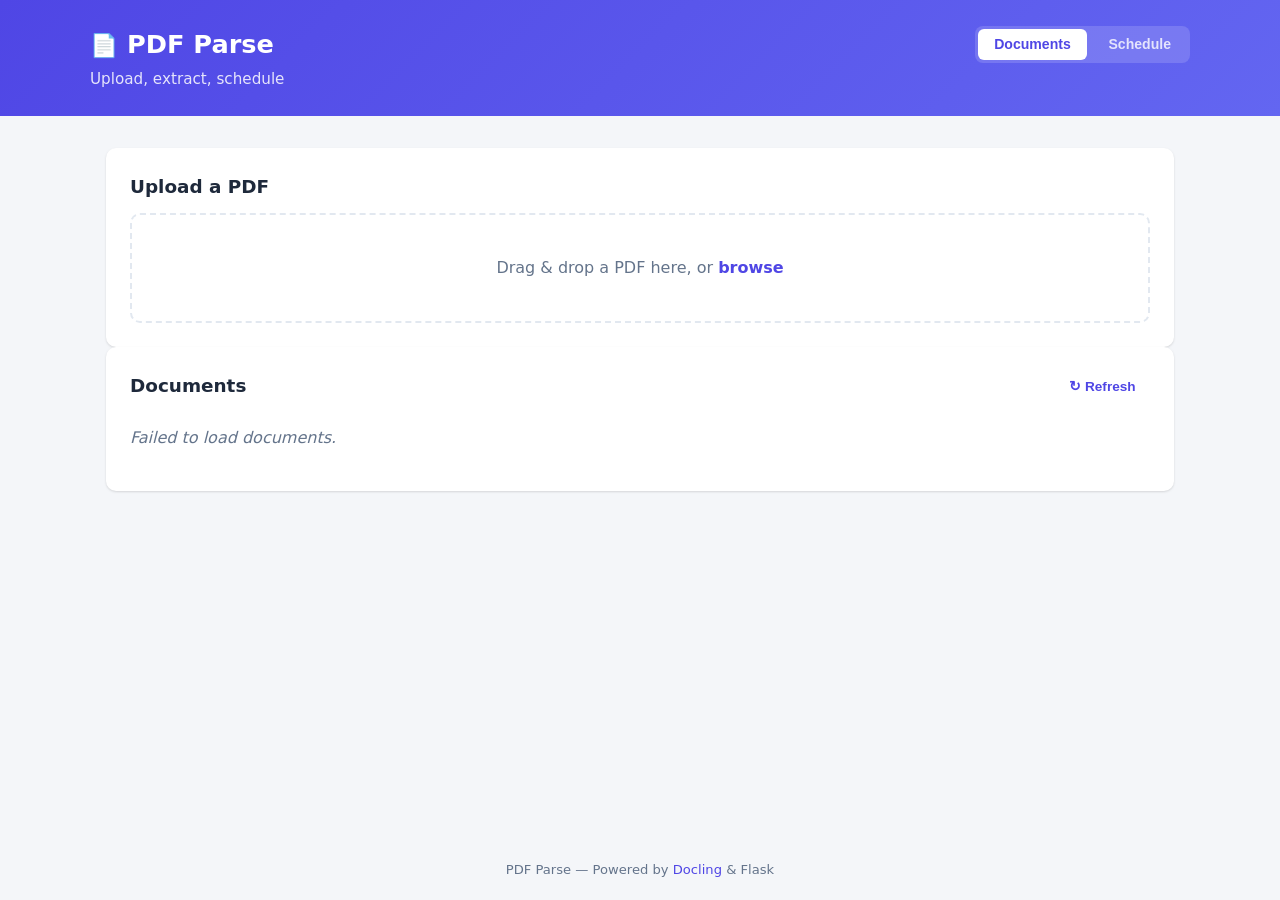
==== templates/index.html @ 8e267824 "init" ====
<!DOCTYPE html>
<html lang="en">
<head>
  <meta charset="UTF-8" />
  <meta name="viewport" content="width=device-width, initial-scale=1.0" />
  <title>PDF Parse — Dashboard</title>
  <link rel="stylesheet" href="/static/css/style.css" />
</head>
<body>
  <header>
    <div class="header-inner">
      <div class="header-top">
        <h1><span class="logo-icon">&#128196;</span> PDF Parse</h1>
        <nav class="main-nav">
          <button class="nav-btn active" data-view="documents">Documents</button>
          <button class="nav-btn" data-view="schedule">Schedule</button>
        </nav>
      </div>
      <p class="tagline">Upload, extract, schedule</p>
    </div>
  </header>

  <main>
    <!-- ============================================================ -->
    <!--  DOCUMENTS VIEW                                              -->
    <!-- ============================================================ -->
    <div id="documents-view">
      <!-- Upload Section -->
      <section id="upload-section" class="card">
        <h2>Upload a PDF</h2>
        <div id="drop-zone" class="drop-zone">
          <p class="drop-text">Drag &amp; drop a PDF here, or <label for="file-input" class="file-label">browse</label></p>
          <input type="file" id="file-input" accept=".pdf" hidden />
        </div>
        <div id="upload-status" class="upload-status" hidden></div>
      </section>

      <!-- Documents List -->
      <section id="documents-section" class="card">
        <div class="section-header">
          <h2>Documents</h2>
          <button id="refresh-btn" class="btn btn-ghost" title="Refresh">&#8635; Refresh</button>
        </div>
        <div id="documents-list" class="documents-list">
          <p class="empty-state">No documents yet. Upload a PDF to get started.</p>
        </div>
      </section>

      <!-- Document Detail -->
      <section id="detail-section" class="card" hidden>
        <div class="detail-nav">
          <button id="back-btn" class="btn btn-ghost">&larr; Back to list</button>
          <button id="back-schedule-btn" class="btn btn-ghost">&larr; Back to schedule</button>
        </div>
        <div id="detail-header" class="detail-header"></div>
        <div id="detail-tabs" class="tabs">
          <button class="tab active" data-tab="pdf">PDF</button>
          <button class="tab" data-tab="po">PO Data</button>
        </div>
        <div id="detail-content" class="detail-content"></div>
      </section>
    </div>

    <!-- ============================================================ -->
    <!--  SCHEDULE VIEW                                               -->
    <!-- ============================================================ -->
    <div id="schedule-view" hidden>
      <!-- Summary Cards -->
      <div class="summary-grid">
        <div class="summary-card">
          <span class="summary-value" id="stat-total-pos">0</span>
          <span class="summary-label">Purchase Orders</span>
        </div>
        <div class="summary-card">
          <span class="summary-value" id="stat-total-items">0</span>
          <span class="summary-label">Total Items</span>
        </div>
        <div class="summary-card summary-card--warning">
          <span class="summary-value" id="stat-due-soon">0</span>
          <span class="summary-label">Due This Week</span>
        </div>
        <div class="summary-card summary-card--danger">
          <span class="summary-value" id="stat-overdue">0</span>
          <span class="summary-label">Overdue</span>
        </div>
      </div>

      <!-- Filters + View Toggle -->
      <section class="card">
        <div class="filter-bar">
          <div class="filter-group">
            <label class="filter-label" for="urgency-filter">Status</label>
            <select id="urgency-filter" class="select-input">
              <option value="all">All</option>
              <option value="overdue">Overdue</option>
              <option value="due_soon">Due this week</option>
              <option value="upcoming">Upcoming</option>
              <option value="no_date">No date</option>
            </select>
          </div>
          <div class="filter-group">
            <label class="filter-label" for="company-filter">Company</label>
            <select id="company-filter" class="select-input">
              <option value="all">All companies</option>
            </select>
          </div>
          <div class="filter-group">
            <label class="filter-label" for="date-from">From</label>
            <input type="date" id="date-from" class="select-input" />
          </div>
          <div class="filter-group">
            <label class="filter-label" for="date-to">To</label>
            <input type="date" id="date-to" class="select-input" />
          </div>
          <div class="filter-group filter-actions">
            <button id="clear-filters-btn" class="btn btn-ghost">Clear</button>
            <button id="refresh-schedule-btn" class="btn btn-ghost" title="Refresh">&#8635;</button>
          </div>
          <div class="filter-group view-toggle">
            <button class="view-btn active" data-mode="list" title="List view">&#9776;</button>
            <button class="view-btn" data-mode="calendar" title="Calendar view">&#128197;</button>
          </div>
        </div>
      </section>

      <!-- List View -->
      <section id="schedule-list-section" class="card">
        <div class="section-header">
          <h2>Item Schedule</h2>
          <span id="schedule-count" class="filter-count"></span>
        </div>
        <div id="schedule-table-container">
          <p class="empty-state">No purchase orders yet. Upload a PDF to get started.</p>
        </div>
      </section>

      <!-- Calendar View -->
      <section id="schedule-calendar-section" class="card" hidden>
        <div class="cal-header">
          <button id="cal-prev" class="btn btn-ghost" title="Previous month">&#9664;</button>
          <h2 id="cal-title">April 2026</h2>
          <button id="cal-today" class="btn btn-ghost">Today</button>
          <button id="cal-next" class="btn btn-ghost" title="Next month">&#9654;</button>
        </div>
        <div id="cal-grid" class="cal-grid"></div>
      </section>
    </div>
  </main>

  <footer>
    <p>PDF Parse &mdash; Powered by <a href="https://www.docling.ai/" target="_blank" rel="noopener">Docling</a> &amp; Flask</p>
  </footer>

  <script src="/static/js/app.js"></script>
</body>
</html>
---- static/css/style.css ----
/* ------------------------------------------------------------------ */
/*  Design tokens                                                     */
/* ------------------------------------------------------------------ */
:root {
  --clr-bg:        #f4f6f9;
  --clr-surface:   #ffffff;
  --clr-primary:   #4f46e5;
  --clr-primary-l: #6366f1;
  --clr-accent:    #10b981;
  --clr-danger:    #ef4444;
  --clr-warning:   #f59e0b;
  --clr-text:      #1e293b;
  --clr-muted:     #64748b;
  --clr-border:    #e2e8f0;
  --radius:        10px;
  --shadow:        0 1px 3px rgba(0,0,0,.08), 0 1px 2px rgba(0,0,0,.06);
  --shadow-lg:     0 10px 25px rgba(0,0,0,.08);
  --font:          'Segoe UI', system-ui, -apple-system, sans-serif;
}

/* ------------------------------------------------------------------ */
/*  Reset & base                                                      */
/* ------------------------------------------------------------------ */
*, *::before, *::after { box-sizing: border-box; margin: 0; padding: 0; }

body {
  font-family: var(--font);
  background: var(--clr-bg);
  color: var(--clr-text);
  line-height: 1.6;
  min-height: 100vh;
  display: flex;
  flex-direction: column;
}

a { color: var(--clr-primary); text-decoration: none; }
a:hover { text-decoration: underline; }

/* ------------------------------------------------------------------ */
/*  Header                                                            */
/* ------------------------------------------------------------------ */
header {
  background: linear-gradient(135deg, var(--clr-primary), var(--clr-primary-l));
  color: #fff;
  padding: 1.5rem 2rem;
}
.header-inner { max-width: 1100px; margin: 0 auto; }
.header-top {
  display: flex;
  justify-content: space-between;
  align-items: center;
}
header h1 { font-size: 1.6rem; font-weight: 700; }
.logo-icon { font-size: 1.4rem; }
.tagline { opacity: .85; font-size: .95rem; margin-top: .15rem; }

/* ------------------------------------------------------------------ */
/*  Main navigation                                                   */
/* ------------------------------------------------------------------ */
.main-nav {
  display: flex;
  gap: .35rem;
  background: rgba(255,255,255,.15);
  border-radius: 8px;
  padding: 3px;
}
.nav-btn {
  padding: .45rem 1rem;
  border: none;
  border-radius: 6px;
  background: transparent;
  color: rgba(255,255,255,.8);
  font-weight: 600;
  font-size: .88rem;
  cursor: pointer;
  transition: background .15s, color .15s;
}
.nav-btn:hover { background: rgba(255,255,255,.15); color: #fff; }
.nav-btn.active { background: #fff; color: var(--clr-primary); }

/* ------------------------------------------------------------------ */
/*  Main                                                              */
/* ------------------------------------------------------------------ */
main {
  max-width: 1100px;
  width: 100%;
  margin: 2rem auto;
  padding: 0 1rem;
  flex: 1;
  display: flex;
  flex-direction: column;
  gap: 1.5rem;
}

/* ------------------------------------------------------------------ */
/*  Cards                                                             */
/* ------------------------------------------------------------------ */
.card {
  background: var(--clr-surface);
  border-radius: var(--radius);
  box-shadow: var(--shadow);
  padding: 1.5rem;
}
.card h2 { font-size: 1.15rem; margin-bottom: .75rem; }

/* ------------------------------------------------------------------ */
/*  Upload                                                            */
/* ------------------------------------------------------------------ */
.drop-zone {
  border: 2px dashed var(--clr-border);
  border-radius: var(--radius);
  padding: 2.5rem 1rem;
  text-align: center;
  transition: border-color .2s, background .2s;
  cursor: pointer;
}
.drop-zone.dragover {
  border-color: var(--clr-primary);
  background: rgba(79, 70, 229, .05);
}
.drop-text { color: var(--clr-muted); }
.file-label {
  color: var(--clr-primary);
  font-weight: 600;
  cursor: pointer;
}
.file-label:hover { text-decoration: underline; }

.upload-status {
  margin-top: .75rem;
  padding: .6rem 1rem;
  border-radius: var(--radius);
  font-size: .9rem;
}
.upload-status.info    { background: #eff6ff; color: #1d4ed8; }
.upload-status.success { background: #ecfdf5; color: #047857; }
.upload-status.error   { background: #fef2f2; color: #b91c1c; }

/* ------------------------------------------------------------------ */
/*  Buttons & inputs                                                  */
/* ------------------------------------------------------------------ */
.btn {
  display: inline-flex;
  align-items: center;
  gap: .35rem;
  padding: .45rem .9rem;
  border-radius: 6px;
  font-size: .85rem;
  font-weight: 600;
  border: none;
  cursor: pointer;
  transition: background .15s, color .15s;
}
.btn-primary { background: var(--clr-primary); color: #fff; }
.btn-primary:hover { background: var(--clr-primary-l); }
.btn-ghost { background: transparent; color: var(--clr-primary); }
.btn-ghost:hover { background: rgba(79, 70, 229, .08); }
.btn-danger { background: transparent; color: var(--clr-danger); }
.btn-danger:hover { background: rgba(239, 68, 68, .08); }

.select-input {
  padding: .4rem .7rem;
  border: 1px solid var(--clr-border);
  border-radius: 6px;
  font-size: .85rem;
  color: var(--clr-text);
  background: var(--clr-surface);
  cursor: pointer;
}
.select-input:focus { outline: 2px solid var(--clr-primary); outline-offset: -1px; }

/* ------------------------------------------------------------------ */
/*  Section header                                                    */
/* ------------------------------------------------------------------ */
.section-header {
  display: flex;
  justify-content: space-between;
  align-items: center;
  margin-bottom: .5rem;
}
.section-header h2 { margin-bottom: 0; }

/* ------------------------------------------------------------------ */
/*  Filter bar                                                        */
/* ------------------------------------------------------------------ */
.filter-bar {
  display: flex;
  flex-wrap: wrap;
  gap: .75rem 1rem;
  align-items: flex-end;
}
.filter-group {
  display: flex;
  flex-direction: column;
  gap: .2rem;
}
.filter-label {
  font-size: .7rem;
  font-weight: 700;
  text-transform: uppercase;
  letter-spacing: .04em;
  color: var(--clr-muted);
}
.filter-actions {
  flex-direction: row;
  gap: .35rem;
  align-items: center;
  margin-left: auto;
}
.filter-count {
  font-size: .82rem;
  color: var(--clr-muted);
  font-weight: 600;
}

/* View toggle */
.view-toggle {
  flex-direction: row;
  gap: 2px;
  background: var(--clr-bg);
  border-radius: 6px;
  padding: 2px;
  align-self: flex-end;
}
.view-btn {
  padding: .35rem .6rem;
  border: none;
  border-radius: 4px;
  background: transparent;
  font-size: .92rem;
  cursor: pointer;
  color: var(--clr-muted);
  transition: background .15s, color .15s;
  line-height: 1;
}
.view-btn:hover { color: var(--clr-text); }
.view-btn.active { background: var(--clr-surface); color: var(--clr-primary); box-shadow: var(--shadow); }

/* ------------------------------------------------------------------ */
/*  Documents list                                                    */
/* ------------------------------------------------------------------ */
.documents-list { display: flex; flex-direction: column; gap: .5rem; }

.doc-item {
  display: flex;
  align-items: center;
  gap: 1rem;
  padding: .75rem 1rem;
  border: 1px solid var(--clr-border);
  border-radius: 8px;
  transition: box-shadow .15s;
}
.doc-item:hover { box-shadow: var(--shadow); }
.doc-item .doc-name {
  flex: 1;
  font-weight: 600;
  cursor: pointer;
  color: var(--clr-primary);
}
.doc-item .doc-name:hover { text-decoration: underline; }
.doc-item .doc-date { font-size: .8rem; color: var(--clr-muted); min-width: 130px; text-align: right; }

.badge {
  display: inline-block;
  padding: .15rem .55rem;
  border-radius: 999px;
  font-size: .72rem;
  font-weight: 700;
  text-transform: uppercase;
  letter-spacing: .03em;
}
.badge-processing { background: #fef3c7; color: #92400e; }
.badge-completed  { background: #d1fae5; color: #065f46; }
.badge-error      { background: #fee2e2; color: #991b1b; }
.badge-pending    { background: #e0e7ff; color: #3730a3; }

.empty-state { color: var(--clr-muted); font-style: italic; padding: 1rem 0; }

/* ------------------------------------------------------------------ */
/*  Detail view                                                       */
/* ------------------------------------------------------------------ */
.detail-nav {
  display: flex;
  gap: .5rem;
}

.detail-header {
  margin: .75rem 0 1rem;
}
.detail-header h3 { font-size: 1.2rem; }
.detail-meta { font-size: .85rem; color: var(--clr-muted); margin-top: .25rem; }

.tabs {
  display: flex;
  gap: .25rem;
  border-bottom: 2px solid var(--clr-border);
  margin-bottom: 1rem;
}
.tab {
  padding: .5rem 1rem;
  background: transparent;
  border: none;
  font-size: .9rem;
  font-weight: 600;
  color: var(--clr-muted);
  cursor: pointer;
  border-bottom: 2px solid transparent;
  margin-bottom: -2px;
  transition: color .15s, border-color .15s;
}
.tab:hover { color: var(--clr-text); }
.tab.active { color: var(--clr-primary); border-bottom-color: var(--clr-primary); }

.detail-content {
  max-height: 75vh;
  overflow-y: auto;
  padding-right: .5rem;
}

.pdf-viewer {
  width: 100%;
  height: 75vh;
  border: 1px solid var(--clr-border);
  border-radius: var(--radius);
}

.text-block {
  white-space: pre-wrap;
  font-family: 'Cascadia Code', 'Consolas', monospace;
  font-size: .85rem;
  line-height: 1.7;
  background: var(--clr-bg);
  padding: 1rem;
  border-radius: var(--radius);
  border: 1px solid var(--clr-border);
}

/* ------------------------------------------------------------------ */
/*  PO Detail card                                                    */
/* ------------------------------------------------------------------ */
.po-meta-grid {
  display: grid;
  grid-template-columns: repeat(auto-fit, minmax(180px, 1fr));
  gap: 1rem;
  margin-bottom: 1.5rem;
}
.po-meta-item {
  background: var(--clr-bg);
  border-radius: 8px;
  padding: .85rem 1rem;
  border: 1px solid var(--clr-border);
}
.po-meta-item .label {
  display: block;
  font-size: .72rem;
  text-transform: uppercase;
  letter-spacing: .05em;
  color: var(--clr-muted);
  font-weight: 700;
  margin-bottom: .15rem;
}
.po-meta-item .value {
  font-size: 1rem;
  font-weight: 600;
  color: var(--clr-text);
}

/* ------------------------------------------------------------------ */
/*  Tables                                                            */
/* ------------------------------------------------------------------ */
.table-card {
  margin-bottom: 1.25rem;
}
.table-card h4 {
  font-size: .95rem;
  margin-bottom: .5rem;
  color: var(--clr-muted);
}
.table-wrapper {
  overflow-x: auto;
}

.data-table {
  width: 100%;
  border-collapse: collapse;
  font-size: .85rem;
}
.data-table th,
.data-table td {
  padding: .5rem .75rem;
  border: 1px solid var(--clr-border);
  text-align: left;
}
.data-table th {
  background: var(--clr-bg);
  font-weight: 600;
  position: sticky;
  top: 0;
}
.data-table tr:hover td { background: #f8fafc; }

/* ------------------------------------------------------------------ */
/*  Summary cards (schedule view)                                     */
/* ------------------------------------------------------------------ */
.summary-grid {
  display: grid;
  grid-template-columns: repeat(auto-fit, minmax(160px, 1fr));
  gap: 1rem;
}
.summary-card {
  background: var(--clr-surface);
  border-radius: var(--radius);
  box-shadow: var(--shadow);
  padding: 1.25rem 1.25rem 1rem;
  display: flex;
  flex-direction: column;
  gap: .2rem;
  border-left: 4px solid var(--clr-primary);
}
.summary-card--warning { border-left-color: var(--clr-warning); }
.summary-card--danger  { border-left-color: var(--clr-danger); }

.summary-value {
  font-size: 2rem;
  font-weight: 800;
  line-height: 1.1;
  color: var(--clr-text);
}
.summary-label {
  font-size: .8rem;
  color: var(--clr-muted);
  text-transform: uppercase;
  letter-spacing: .04em;
  font-weight: 600;
}

/* ------------------------------------------------------------------ */
/*  Schedule table                                                    */
/* ------------------------------------------------------------------ */
.schedule-table {
  width: 100%;
  border-collapse: collapse;
  font-size: .88rem;
}
.schedule-table th,
.schedule-table td {
  padding: .65rem .85rem;
  text-align: left;
  border-bottom: 1px solid var(--clr-border);
}
.schedule-table th {
  background: var(--clr-bg);
  font-weight: 700;
  font-size: .78rem;
  text-transform: uppercase;
  letter-spacing: .04em;
  color: var(--clr-muted);
  position: sticky;
  top: 0;
}
.schedule-table tbody tr {
  transition: background .1s;
}
.schedule-table tbody tr:hover { background: #f8fafc; }

.schedule-table .company-cell {
  font-weight: 600;
  color: var(--clr-text);
}
.schedule-table .item-cell {
  font-weight: 600;
}
.schedule-table .desc-cell {
  color: var(--clr-muted);
  max-width: 250px;
  overflow: hidden;
  text-overflow: ellipsis;
  white-space: nowrap;
}

.urgency-dot {
  display: inline-block;
  width: 10px;
  height: 10px;
  border-radius: 50%;
  margin-right: .35rem;
  vertical-align: middle;
}
.urgency-dot--overdue  { background: var(--clr-danger); }
.urgency-dot--due_soon { background: var(--clr-warning); }
.urgency-dot--upcoming { background: var(--clr-accent); }
.urgency-dot--no_date  { background: var(--clr-border); }

.urgency-badge {
  display: inline-flex;
  align-items: center;
  gap: .3rem;
  padding: .15rem .55rem;
  border-radius: 999px;
  font-size: .72rem;
  font-weight: 700;
  text-transform: uppercase;
  letter-spacing: .03em;
}
.urgency-badge--overdue  { background: #fee2e2; color: #991b1b; }
.urgency-badge--due_soon { background: #fef3c7; color: #92400e; }
.urgency-badge--upcoming { background: #d1fae5; color: #065f46; }
.urgency-badge--no_date  { background: #f1f5f9; color: #64748b; }

.schedule-table .doc-link {
  font-size: .8rem;
  color: var(--clr-primary);
  cursor: pointer;
}
.schedule-table .doc-link:hover { text-decoration: underline; }

/* ------------------------------------------------------------------ */
/*  Calendar                                                          */
/* ------------------------------------------------------------------ */
.cal-header {
  display: flex;
  align-items: center;
  gap: .5rem;
  margin-bottom: 1rem;
}
.cal-header h2 {
  flex: 1;
  text-align: center;
  font-size: 1.15rem;
  margin: 0;
}

.cal-grid {
  display: grid;
  grid-template-columns: repeat(7, 1fr);
  gap: 1px;
  background: var(--clr-border);
  border: 1px solid var(--clr-border);
  border-radius: var(--radius);
  overflow: hidden;
}
.cal-day-header {
  background: var(--clr-bg);
  text-align: center;
  font-size: .75rem;
  font-weight: 700;
  text-transform: uppercase;
  letter-spacing: .04em;
  color: var(--clr-muted);
  padding: .5rem .25rem;
}
.cal-cell {
  background: var(--clr-surface);
  min-height: 90px;
  padding: .35rem;
  display: flex;
  flex-direction: column;
  gap: .2rem;
  position: relative;
}
.cal-cell--empty {
  background: var(--clr-bg);
  min-height: 90px;
}
.cal-cell--today {
  background: #eef2ff;
}
.cal-cell--today .cal-day-num {
  background: var(--clr-primary);
  color: #fff;
  border-radius: 50%;
  width: 24px;
  height: 24px;
  display: inline-flex;
  align-items: center;
  justify-content: center;
}
.cal-day-num {
  font-size: .8rem;
  font-weight: 600;
  color: var(--clr-muted);
  margin-bottom: .1rem;
}
.cal-chips {
  display: flex;
  flex-direction: column;
  gap: 2px;
  overflow: hidden;
  flex: 1;
}
.cal-chip {
  border-radius: 4px;
  padding: 2px 5px;
  font-size: .68rem;
  line-height: 1.3;
  white-space: nowrap;
  overflow: hidden;
  text-overflow: ellipsis;
  cursor: default;
}
.cal-chip--overdue  { background: #fee2e2; color: #991b1b; }
.cal-chip--due_soon { background: #fef3c7; color: #92400e; }
.cal-chip--upcoming { background: #d1fae5; color: #065f46; }
.cal-chip--no_date  { background: #f1f5f9; color: #64748b; }

.cal-chip-name { font-weight: 700; }
.cal-chip-co {
  margin-left: .25rem;
  opacity: .7;
}
.cal-more {
  font-size: .66rem;
  color: var(--clr-primary);
  font-weight: 700;
  padding-left: 3px;
  cursor: pointer;
}
.cal-cell--has-items {
  cursor: pointer;
  transition: box-shadow .15s;
}
.cal-cell--has-items:hover {
  box-shadow: inset 0 0 0 2px var(--clr-primary-l);
  z-index: 1;
}

/* ------------------------------------------------------------------ */
/*  Calendar popover                                                  */
/* ------------------------------------------------------------------ */
.cal-popover {
  position: absolute;
  top: 0;
  left: 50%;
  transform: translateX(-50%);
  z-index: 100;
  width: 300px;
  max-height: 340px;
  background: var(--clr-surface);
  border-radius: var(--radius);
  box-shadow: 0 12px 32px rgba(0,0,0,.18), 0 2px 6px rgba(0,0,0,.1);
  border: 1px solid var(--clr-border);
  display: flex;
  flex-direction: column;
  overflow: hidden;
}
.cal-pop-header {
  display: flex;
  align-items: center;
  gap: .5rem;
  padding: .6rem .85rem;
  border-bottom: 1px solid var(--clr-border);
  background: var(--clr-bg);
}
.cal-pop-date {
  font-weight: 700;
  font-size: .88rem;
}
.cal-pop-count {
  font-size: .75rem;
  color: var(--clr-muted);
  flex: 1;
}
.cal-pop-close {
  background: none;
  border: none;
  font-size: 1.2rem;
  cursor: pointer;
  color: var(--clr-muted);
  line-height: 1;
  padding: 0 .15rem;
}
.cal-pop-close:hover { color: var(--clr-danger); }

.cal-pop-body {
  overflow-y: auto;
  padding: .5rem;
  display: flex;
  flex-direction: column;
  gap: .4rem;
}

.cal-pop-item {
  padding: .55rem .7rem;
  border-radius: 6px;
  border: 1px solid var(--clr-border);
  cursor: pointer;
  transition: box-shadow .12s, border-color .12s;
}
.cal-pop-item:hover {
  border-color: var(--clr-primary-l);
  box-shadow: 0 2px 8px rgba(79,70,229,.12);
}
.cal-pop-item--overdue  { border-left: 3px solid var(--clr-danger); }
.cal-pop-item--due_soon { border-left: 3px solid var(--clr-warning); }
.cal-pop-item--upcoming { border-left: 3px solid var(--clr-accent); }

.cal-pop-item-top {
  display: flex;
  align-items: center;
  gap: .35rem;
}
.cal-pop-item-name {
  font-weight: 700;
  font-size: .85rem;
  flex: 1;
}
.cal-pop-item-badge {
  font-size: .65rem;
  font-weight: 700;
  text-transform: uppercase;
  color: var(--clr-muted);
}
.cal-pop-item-desc {
  font-size: .78rem;
  color: var(--clr-muted);
  margin-top: .15rem;
  white-space: nowrap;
  overflow: hidden;
  text-overflow: ellipsis;
}
.cal-pop-item-meta {
  display: flex;
  gap: .6rem;
  font-size: .72rem;
  color: var(--clr-muted);
  margin-top: .3rem;
}

/* ------------------------------------------------------------------ */
/*  Loading spinner                                                   */
/* ------------------------------------------------------------------ */
.spinner {
  display: inline-block;
  width: 18px;
  height: 18px;
  border: 2.5px solid var(--clr-border);
  border-top-color: var(--clr-primary);
  border-radius: 50%;
  animation: spin .6s linear infinite;
}
@keyframes spin { to { transform: rotate(360deg); } }

/* ------------------------------------------------------------------ */
/*  Footer                                                            */
/* ------------------------------------------------------------------ */
footer {
  text-align: center;
  padding: 1.25rem;
  font-size: .82rem;
  color: var(--clr-muted);
}

/* ------------------------------------------------------------------ */
/*  Responsive                                                        */
/* ------------------------------------------------------------------ */
@media (max-width: 640px) {
  header { padding: 1rem; }
  .header-top { flex-direction: column; gap: .75rem; align-items: flex-start; }
  main { padding: 0 .5rem; }
  .doc-item { flex-wrap: wrap; gap: .5rem; }
  .doc-item .doc-date { min-width: auto; text-align: left; }
  .summary-grid { grid-template-columns: repeat(2, 1fr); }
  .schedule-table { font-size: .8rem; }
  .schedule-table th, .schedule-table td { padding: .45rem .5rem; }
  .schedule-table .desc-cell { max-width: 120px; }
  .filter-bar { gap: .5rem; }
  .filter-group { min-width: 0; flex: 1 1 120px; }
  .filter-actions { flex: 0 0 auto; margin-left: 0; }
  .cal-cell { min-height: 65px; }
  .cal-chip { font-size: .6rem; }
}
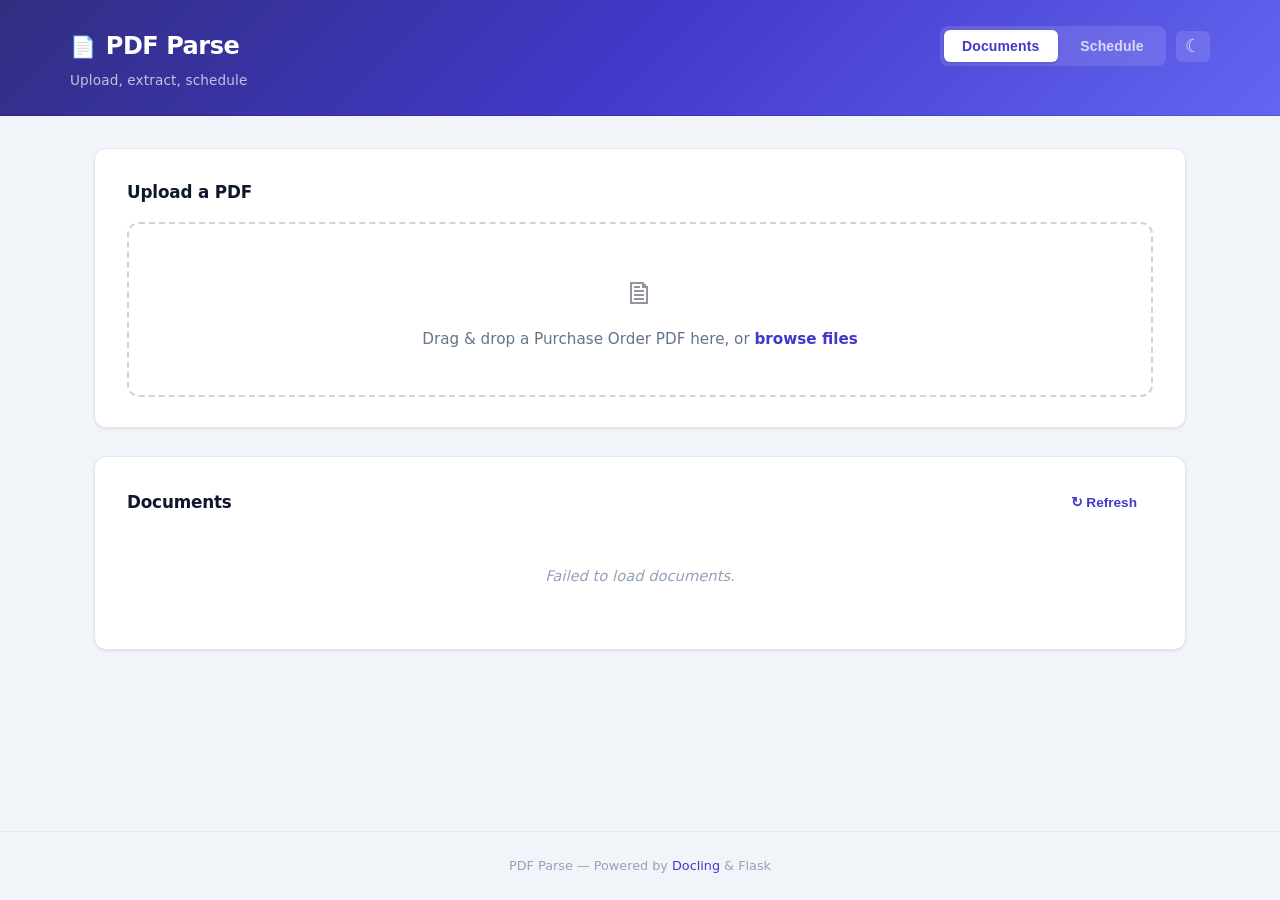
==== commit 1e8fca1e: "styles" ====
--- a/templates/index.html
+++ b/templates/index.html
@@ -5,16 +5,22 @@
   <meta name="viewport" content="width=device-width, initial-scale=1.0" />
   <title>PDF Parse — Dashboard</title>
   <link rel="stylesheet" href="/static/css/style.css" />
+  <script>
+    (function(){var t=localStorage.getItem("theme")||(matchMedia("(prefers-color-scheme:dark)").matches?"dark":"light");document.documentElement.setAttribute("data-theme",t)})();
+  </script>
 </head>
 <body>
   <header>
     <div class="header-inner">
       <div class="header-top">
         <h1><span class="logo-icon">&#128196;</span> PDF Parse</h1>
-        <nav class="main-nav">
-          <button class="nav-btn active" data-view="documents">Documents</button>
-          <button class="nav-btn" data-view="schedule">Schedule</button>
-        </nav>
+        <div class="header-actions">
+          <nav class="main-nav">
+            <button class="nav-btn active" data-view="documents">Documents</button>
+            <button class="nav-btn" data-view="schedule">Schedule</button>
+          </nav>
+          <button id="theme-toggle" class="theme-toggle" title="Toggle dark mode" aria-label="Toggle dark mode">&#9790;</button>
+        </div>
       </div>
       <p class="tagline">Upload, extract, schedule</p>
     </div>
@@ -29,7 +35,8 @@
       <section id="upload-section" class="card">
         <h2>Upload a PDF</h2>
         <div id="drop-zone" class="drop-zone">
-          <p class="drop-text">Drag &amp; drop a PDF here, or <label for="file-input" class="file-label">browse</label></p>
+          <span class="drop-icon">&#128462;</span>
+          <p class="drop-text">Drag &amp; drop a Purchase Order PDF here, or <label for="file-input" class="file-label">browse files</label></p>
           <input type="file" id="file-input" accept=".pdf" hidden />
         </div>
         <div id="upload-status" class="upload-status" hidden></div>
--- a/static/css/style.css
+++ b/static/css/style.css
@@ -2,26 +2,110 @@
 /*  Design tokens                                                     */
 /* ------------------------------------------------------------------ */
 :root {
-  --clr-bg:        #f4f6f9;
+  --clr-bg:        #f1f5f9;
   --clr-surface:   #ffffff;
-  --clr-primary:   #4f46e5;
+  --clr-primary:   #4338ca;
   --clr-primary-l: #6366f1;
-  --clr-accent:    #10b981;
-  --clr-danger:    #ef4444;
-  --clr-warning:   #f59e0b;
-  --clr-text:      #1e293b;
+  --clr-primary-bg:#eef2ff;
+  --clr-accent:    #059669;
+  --clr-accent-bg: #ecfdf5;
+  --clr-danger:    #dc2626;
+  --clr-danger-bg: #fef2f2;
+  --clr-warning:   #d97706;
+  --clr-warning-bg:#fffbeb;
+  --clr-text:      #0f172a;
+  --clr-text-sec:  #334155;
   --clr-muted:     #64748b;
+  --clr-faint:     #94a3b8;
   --clr-border:    #e2e8f0;
-  --radius:        10px;
-  --shadow:        0 1px 3px rgba(0,0,0,.08), 0 1px 2px rgba(0,0,0,.06);
-  --shadow-lg:     0 10px 25px rgba(0,0,0,.08);
+  --clr-border-l:  #cbd5e1;
+  --radius:        12px;
+  --radius-sm:     8px;
+  --shadow:        0 1px 3px rgba(0,0,0,.06), 0 1px 2px rgba(0,0,0,.04);
+  --shadow-md:     0 4px 12px rgba(0,0,0,.07), 0 1px 3px rgba(0,0,0,.05);
+  --shadow-lg:     0 12px 32px rgba(0,0,0,.10), 0 2px 6px rgba(0,0,0,.06);
   --font:          'Segoe UI', system-ui, -apple-system, sans-serif;
+  --font-mono:     'Cascadia Code', 'Fira Code', 'Consolas', monospace;
+}
+
+/* ------------------------------------------------------------------ */
+/*  Dark mode                                                         */
+/* ------------------------------------------------------------------ */
+[data-theme="dark"] {
+  --clr-bg:        #0f172a;
+  --clr-surface:   #1e293b;
+  --clr-primary:   #818cf8;
+  --clr-primary-l: #a5b4fc;
+  --clr-primary-bg:#1e1b4b;
+  --clr-accent:    #34d399;
+  --clr-accent-bg: #064e3b;
+  --clr-danger:    #f87171;
+  --clr-danger-bg: #450a0a;
+  --clr-warning:   #fbbf24;
+  --clr-warning-bg:#451a03;
+  --clr-text:      #f1f5f9;
+  --clr-text-sec:  #cbd5e1;
+  --clr-muted:     #94a3b8;
+  --clr-faint:     #64748b;
+  --clr-border:    #334155;
+  --clr-border-l:  #475569;
+  --shadow:        0 1px 3px rgba(0,0,0,.3), 0 1px 2px rgba(0,0,0,.2);
+  --shadow-md:     0 4px 12px rgba(0,0,0,.35), 0 1px 3px rgba(0,0,0,.25);
+  --shadow-lg:     0 12px 32px rgba(0,0,0,.45), 0 2px 6px rgba(0,0,0,.3);
+  color-scheme: dark;
+}
+[data-theme="dark"] header {
+  background: linear-gradient(135deg, #0f0d2e 0%, #1e1b4b 50%, #312e81 100%);
+}
+[data-theme="dark"] .nav-btn.active { background: var(--clr-surface); color: var(--clr-primary); }
+[data-theme="dark"] .data-table tbody tr:hover td,
+[data-theme="dark"] .schedule-table tbody tr:hover { background: #253048; }
+[data-theme="dark"] .cal-pop-item:hover { background: #253048; }
+[data-theme="dark"] .badge-processing { background: var(--clr-warning-bg); color: #fbbf24; }
+[data-theme="dark"] .badge-completed  { background: var(--clr-accent-bg); color: #34d399; }
+[data-theme="dark"] .badge-error      { background: var(--clr-danger-bg); color: #f87171; }
+[data-theme="dark"] .badge-pending    { background: var(--clr-primary-bg); color: #818cf8; }
+[data-theme="dark"] .urgency-badge--overdue  { background: var(--clr-danger-bg); color: #f87171; }
+[data-theme="dark"] .urgency-badge--due_soon { background: var(--clr-warning-bg); color: #fbbf24; }
+[data-theme="dark"] .urgency-badge--upcoming { background: var(--clr-accent-bg); color: #34d399; }
+[data-theme="dark"] .cal-chip--overdue  { background: var(--clr-danger-bg); color: #f87171; }
+[data-theme="dark"] .cal-chip--due_soon { background: var(--clr-warning-bg); color: #fbbf24; }
+[data-theme="dark"] .cal-chip--upcoming { background: var(--clr-accent-bg); color: #34d399; }
+[data-theme="dark"] .drop-zone:hover { background: rgba(129, 140, 248, .06); }
+[data-theme="dark"] .drop-zone.dragover { background: var(--clr-primary-bg); }
+[data-theme="dark"] .upload-status.info    { background: var(--clr-primary-bg); color: #a5b4fc; }
+[data-theme="dark"] .upload-status.success { background: var(--clr-accent-bg); color: #34d399; }
+[data-theme="dark"] .upload-status.error   { background: var(--clr-danger-bg); color: #f87171; }
+[data-theme="dark"] ::selection { background: #312e81; color: #a5b4fc; }
+
+/* ------------------------------------------------------------------ */
+/*  Theme toggle                                                      */
+/* ------------------------------------------------------------------ */
+.theme-toggle {
+  background: rgba(255,255,255,.12);
+  border: none;
+  border-radius: 6px;
+  padding: .4rem .55rem;
+  cursor: pointer;
+  font-size: 1.1rem;
+  line-height: 1;
+  color: rgba(255,255,255,.8);
+  transition: background .15s, color .15s;
+  display: flex;
+  align-items: center;
+  justify-content: center;
+}
+.theme-toggle:hover {
+  background: rgba(255,255,255,.2);
+  color: #fff;
 }
 
 /* ------------------------------------------------------------------ */
 /*  Reset & base                                                      */
 /* ------------------------------------------------------------------ */
 *, *::before, *::after { box-sizing: border-box; margin: 0; padding: 0; }
+
+html { scroll-behavior: smooth; }
 
 body {
   font-family: var(--font);
@@ -31,65 +115,99 @@
   min-height: 100vh;
   display: flex;
   flex-direction: column;
+  -webkit-font-smoothing: antialiased;
 }
 
 a { color: var(--clr-primary); text-decoration: none; }
 a:hover { text-decoration: underline; }
 
+::selection { background: var(--clr-primary-bg); color: var(--clr-primary); }
+
 /* ------------------------------------------------------------------ */
 /*  Header                                                            */
 /* ------------------------------------------------------------------ */
 header {
-  background: linear-gradient(135deg, var(--clr-primary), var(--clr-primary-l));
+  background: linear-gradient(135deg, #312e81 0%, var(--clr-primary) 50%, var(--clr-primary-l) 100%);
   color: #fff;
-  padding: 1.5rem 2rem;
-}
-.header-inner { max-width: 1100px; margin: 0 auto; }
+  padding: 1.65rem 2rem 1.5rem;
+  border-bottom: 1px solid rgba(0,0,0,.1);
+}
+.header-inner { max-width: 1140px; margin: 0 auto; }
 .header-top {
   display: flex;
   justify-content: space-between;
   align-items: center;
 }
-header h1 { font-size: 1.6rem; font-weight: 700; }
-.logo-icon { font-size: 1.4rem; }
-.tagline { opacity: .85; font-size: .95rem; margin-top: .15rem; }
+.header-actions {
+  display: flex;
+  align-items: center;
+  gap: .65rem;
+}
+header h1 {
+  font-size: 1.5rem;
+  font-weight: 800;
+  letter-spacing: -.02em;
+}
+.logo-icon { font-size: 1.3rem; margin-right: .15rem; }
+.tagline {
+  opacity: .7;
+  font-size: .85rem;
+  margin-top: .2rem;
+  font-weight: 500;
+  letter-spacing: .01em;
+}
 
 /* ------------------------------------------------------------------ */
 /*  Main navigation                                                   */
 /* ------------------------------------------------------------------ */
 .main-nav {
   display: flex;
-  gap: .35rem;
-  background: rgba(255,255,255,.15);
-  border-radius: 8px;
-  padding: 3px;
+  gap: 4px;
+  background: rgba(255,255,255,.12);
+  border-radius: var(--radius-sm);
+  padding: 4px;
+  backdrop-filter: blur(8px);
 }
 .nav-btn {
-  padding: .45rem 1rem;
+  padding: .5rem 1.15rem;
   border: none;
   border-radius: 6px;
   background: transparent;
-  color: rgba(255,255,255,.8);
+  color: rgba(255,255,255,.75);
   font-weight: 600;
-  font-size: .88rem;
+  font-size: .875rem;
   cursor: pointer;
-  transition: background .15s, color .15s;
-}
-.nav-btn:hover { background: rgba(255,255,255,.15); color: #fff; }
-.nav-btn.active { background: #fff; color: var(--clr-primary); }
+  transition: all .18s ease;
+  letter-spacing: .01em;
+}
+.nav-btn:hover { background: rgba(255,255,255,.12); color: #fff; }
+.nav-btn.active {
+  background: #fff;
+  color: var(--clr-primary);
+  box-shadow: 0 1px 3px rgba(0,0,0,.15);
+}
 
 /* ------------------------------------------------------------------ */
 /*  Main                                                              */
 /* ------------------------------------------------------------------ */
 main {
-  max-width: 1100px;
+  max-width: 1140px;
   width: 100%;
-  margin: 2rem auto;
-  padding: 0 1rem;
+  margin: 2rem auto 3rem;
+  padding: 0 1.5rem;
   flex: 1;
   display: flex;
   flex-direction: column;
-  gap: 1.5rem;
+  gap: 1.75rem;
+}
+#documents-view,
+#schedule-view {
+  flex-direction: column;
+  gap: 1.75rem;
+}
+#documents-view:not([hidden]),
+#schedule-view:not([hidden]) {
+  display: flex;
 }
 
 /* ------------------------------------------------------------------ */
@@ -99,42 +217,63 @@
   background: var(--clr-surface);
   border-radius: var(--radius);
   box-shadow: var(--shadow);
-  padding: 1.5rem;
-}
-.card h2 { font-size: 1.15rem; margin-bottom: .75rem; }
+  padding: 1.85rem 2rem;
+  border: 1px solid var(--clr-border);
+}
+.card h2 {
+  font-size: 1.05rem;
+  font-weight: 700;
+  color: var(--clr-text);
+  margin-bottom: 1rem;
+  letter-spacing: -.01em;
+}
 
 /* ------------------------------------------------------------------ */
 /*  Upload                                                            */
 /* ------------------------------------------------------------------ */
 .drop-zone {
-  border: 2px dashed var(--clr-border);
+  border: 2px dashed var(--clr-border-l);
   border-radius: var(--radius);
-  padding: 2.5rem 1rem;
+  padding: 2.75rem 1.5rem;
   text-align: center;
   transition: border-color .2s, background .2s;
   cursor: pointer;
 }
+.drop-zone:hover {
+  border-color: var(--clr-faint);
+  background: rgba(99, 102, 241, .02);
+}
 .drop-zone.dragover {
   border-color: var(--clr-primary);
-  background: rgba(79, 70, 229, .05);
-}
-.drop-text { color: var(--clr-muted); }
+  background: var(--clr-primary-bg);
+}
+.drop-icon {
+  display: block;
+  font-size: 2rem;
+  margin-bottom: .5rem;
+  opacity: .45;
+}
+.drop-text {
+  color: var(--clr-muted);
+  font-size: .95rem;
+}
 .file-label {
   color: var(--clr-primary);
-  font-weight: 600;
+  font-weight: 700;
   cursor: pointer;
 }
 .file-label:hover { text-decoration: underline; }
 
 .upload-status {
-  margin-top: .75rem;
-  padding: .6rem 1rem;
-  border-radius: var(--radius);
-  font-size: .9rem;
-}
-.upload-status.info    { background: #eff6ff; color: #1d4ed8; }
-.upload-status.success { background: #ecfdf5; color: #047857; }
-.upload-status.error   { background: #fef2f2; color: #b91c1c; }
+  margin-top: .85rem;
+  padding: .7rem 1.1rem;
+  border-radius: var(--radius-sm);
+  font-size: .88rem;
+  font-weight: 500;
+}
+.upload-status.info    { background: var(--clr-primary-bg); color: #3730a3; }
+.upload-status.success { background: var(--clr-accent-bg); color: #065f46; }
+.upload-status.error   { background: var(--clr-danger-bg); color: #991b1b; }
 
 /* ------------------------------------------------------------------ */
 /*  Buttons & inputs                                                  */
@@ -142,32 +281,52 @@
 .btn {
   display: inline-flex;
   align-items: center;
-  gap: .35rem;
-  padding: .45rem .9rem;
+  justify-content: center;
+  gap: .4rem;
+  padding: .5rem 1rem;
   border-radius: 6px;
   font-size: .85rem;
   font-weight: 600;
   border: none;
   cursor: pointer;
-  transition: background .15s, color .15s;
-}
-.btn-primary { background: var(--clr-primary); color: #fff; }
+  transition: all .15s ease;
+  white-space: nowrap;
+}
+.btn-primary {
+  background: var(--clr-primary);
+  color: #fff;
+}
 .btn-primary:hover { background: var(--clr-primary-l); }
-.btn-ghost { background: transparent; color: var(--clr-primary); }
-.btn-ghost:hover { background: rgba(79, 70, 229, .08); }
-.btn-danger { background: transparent; color: var(--clr-danger); }
-.btn-danger:hover { background: rgba(239, 68, 68, .08); }
+.btn-ghost {
+  background: transparent;
+  color: var(--clr-primary);
+}
+.btn-ghost:hover { background: var(--clr-primary-bg); }
+.btn-danger {
+  background: transparent;
+  color: var(--clr-danger);
+  opacity: .6;
+}
+.btn-danger:hover { background: var(--clr-danger-bg); opacity: 1; }
 
 .select-input {
-  padding: .4rem .7rem;
+  height: 36px;
+  padding: 0 .75rem;
   border: 1px solid var(--clr-border);
   border-radius: 6px;
   font-size: .85rem;
+  font-family: var(--font);
   color: var(--clr-text);
   background: var(--clr-surface);
   cursor: pointer;
-}
-.select-input:focus { outline: 2px solid var(--clr-primary); outline-offset: -1px; }
+  transition: border-color .15s;
+}
+.select-input:hover { border-color: var(--clr-border-l); }
+.select-input:focus {
+  outline: none;
+  border-color: var(--clr-primary-l);
+  box-shadow: 0 0 0 3px rgba(99, 102, 241, .12);
+}
 
 /* ------------------------------------------------------------------ */
 /*  Section header                                                    */
@@ -176,7 +335,7 @@
   display: flex;
   justify-content: space-between;
   align-items: center;
-  margin-bottom: .5rem;
+  margin-bottom: .85rem;
 }
 .section-header h2 { margin-bottom: 0; }
 
@@ -186,24 +345,24 @@
 .filter-bar {
   display: flex;
   flex-wrap: wrap;
-  gap: .75rem 1rem;
+  gap: 1rem 1.25rem;
   align-items: flex-end;
 }
 .filter-group {
   display: flex;
   flex-direction: column;
-  gap: .2rem;
+  gap: .3rem;
 }
 .filter-label {
-  font-size: .7rem;
+  font-size: .68rem;
   font-weight: 700;
   text-transform: uppercase;
-  letter-spacing: .04em;
-  color: var(--clr-muted);
+  letter-spacing: .06em;
+  color: var(--clr-faint);
 }
 .filter-actions {
   flex-direction: row;
-  gap: .35rem;
+  gap: .4rem;
   align-items: center;
   margin-left: auto;
 }
@@ -213,68 +372,94 @@
   font-weight: 600;
 }
 
-/* View toggle */
 .view-toggle {
   flex-direction: row;
   gap: 2px;
   background: var(--clr-bg);
   border-radius: 6px;
-  padding: 2px;
+  padding: 3px;
+  border: 1px solid var(--clr-border);
   align-self: flex-end;
 }
 .view-btn {
-  padding: .35rem .6rem;
+  padding: .4rem .65rem;
   border: none;
   border-radius: 4px;
   background: transparent;
   font-size: .92rem;
   cursor: pointer;
-  color: var(--clr-muted);
-  transition: background .15s, color .15s;
+  color: var(--clr-faint);
+  transition: all .15s ease;
   line-height: 1;
 }
 .view-btn:hover { color: var(--clr-text); }
-.view-btn.active { background: var(--clr-surface); color: var(--clr-primary); box-shadow: var(--shadow); }
+.view-btn.active {
+  background: var(--clr-surface);
+  color: var(--clr-primary);
+  box-shadow: var(--shadow);
+}
 
 /* ------------------------------------------------------------------ */
 /*  Documents list                                                    */
 /* ------------------------------------------------------------------ */
-.documents-list { display: flex; flex-direction: column; gap: .5rem; }
+.documents-list { display: flex; flex-direction: column; gap: .6rem; }
 
 .doc-item {
   display: flex;
   align-items: center;
   gap: 1rem;
-  padding: .75rem 1rem;
+  padding: 1rem 1.25rem;
   border: 1px solid var(--clr-border);
-  border-radius: 8px;
-  transition: box-shadow .15s;
-}
-.doc-item:hover { box-shadow: var(--shadow); }
+  border-radius: var(--radius-sm);
+  transition: all .15s ease;
+}
+.doc-item:hover {
+  border-color: var(--clr-border-l);
+  box-shadow: var(--shadow);
+}
 .doc-item .doc-name {
   flex: 1;
   font-weight: 600;
   cursor: pointer;
   color: var(--clr-primary);
+  font-size: .92rem;
+  word-break: break-word;
 }
 .doc-item .doc-name:hover { text-decoration: underline; }
-.doc-item .doc-date { font-size: .8rem; color: var(--clr-muted); min-width: 130px; text-align: right; }
+.doc-item .doc-pages {
+  font-size: .78rem;
+  color: var(--clr-faint);
+}
+.doc-item .doc-date {
+  font-size: .8rem;
+  color: var(--clr-muted);
+  min-width: 140px;
+  text-align: right;
+}
 
 .badge {
-  display: inline-block;
-  padding: .15rem .55rem;
+  display: inline-flex;
+  align-items: center;
+  gap: .3rem;
+  padding: .2rem .6rem;
   border-radius: 999px;
-  font-size: .72rem;
+  font-size: .7rem;
   font-weight: 700;
   text-transform: uppercase;
-  letter-spacing: .03em;
-}
-.badge-processing { background: #fef3c7; color: #92400e; }
-.badge-completed  { background: #d1fae5; color: #065f46; }
-.badge-error      { background: #fee2e2; color: #991b1b; }
-.badge-pending    { background: #e0e7ff; color: #3730a3; }
-
-.empty-state { color: var(--clr-muted); font-style: italic; padding: 1rem 0; }
+  letter-spacing: .04em;
+}
+.badge-processing { background: var(--clr-warning-bg); color: #92400e; }
+.badge-completed  { background: var(--clr-accent-bg); color: #065f46; }
+.badge-error      { background: var(--clr-danger-bg); color: #991b1b; }
+.badge-pending    { background: var(--clr-primary-bg); color: #3730a3; }
+
+.empty-state {
+  color: var(--clr-faint);
+  font-style: italic;
+  padding: 2rem 1rem;
+  text-align: center;
+  font-size: .92rem;
+}
 
 /* ------------------------------------------------------------------ */
 /*  Detail view                                                       */
@@ -282,22 +467,35 @@
 .detail-nav {
   display: flex;
   gap: .5rem;
+  margin-bottom: .5rem;
 }
 
 .detail-header {
-  margin: .75rem 0 1rem;
-}
-.detail-header h3 { font-size: 1.2rem; }
-.detail-meta { font-size: .85rem; color: var(--clr-muted); margin-top: .25rem; }
+  margin: .5rem 0 1.5rem;
+}
+.detail-header h3 {
+  font-size: 1.25rem;
+  font-weight: 700;
+  letter-spacing: -.01em;
+}
+.detail-meta {
+  font-size: .85rem;
+  color: var(--clr-muted);
+  margin-top: .35rem;
+  display: flex;
+  align-items: center;
+  gap: .5rem;
+  flex-wrap: wrap;
+}
 
 .tabs {
   display: flex;
-  gap: .25rem;
+  gap: .5rem;
   border-bottom: 2px solid var(--clr-border);
-  margin-bottom: 1rem;
+  margin-bottom: 1.5rem;
 }
 .tab {
-  padding: .5rem 1rem;
+  padding: .6rem 1.25rem;
   background: transparent;
   border: none;
   font-size: .9rem;
@@ -309,7 +507,10 @@
   transition: color .15s, border-color .15s;
 }
 .tab:hover { color: var(--clr-text); }
-.tab.active { color: var(--clr-primary); border-bottom-color: var(--clr-primary); }
+.tab.active {
+  color: var(--clr-primary);
+  border-bottom-color: var(--clr-primary);
+}
 
 .detail-content {
   max-height: 75vh;
@@ -321,18 +522,7 @@
   width: 100%;
   height: 75vh;
   border: 1px solid var(--clr-border);
-  border-radius: var(--radius);
-}
-
-.text-block {
-  white-space: pre-wrap;
-  font-family: 'Cascadia Code', 'Consolas', monospace;
-  font-size: .85rem;
-  line-height: 1.7;
-  background: var(--clr-bg);
-  padding: 1rem;
-  border-radius: var(--radius);
-  border: 1px solid var(--clr-border);
+  border-radius: var(--radius-sm);
 }
 
 /* ------------------------------------------------------------------ */
@@ -342,26 +532,28 @@
   display: grid;
   grid-template-columns: repeat(auto-fit, minmax(180px, 1fr));
   gap: 1rem;
-  margin-bottom: 1.5rem;
+  margin-bottom: 2rem;
 }
 .po-meta-item {
   background: var(--clr-bg);
-  border-radius: 8px;
-  padding: .85rem 1rem;
+  border-radius: var(--radius-sm);
+  padding: 1rem 1.15rem;
   border: 1px solid var(--clr-border);
-}
+  transition: border-color .15s;
+}
+.po-meta-item:hover { border-color: var(--clr-border-l); }
 .po-meta-item .label {
   display: block;
-  font-size: .72rem;
+  font-size: .68rem;
   text-transform: uppercase;
-  letter-spacing: .05em;
-  color: var(--clr-muted);
-  font-weight: 700;
-  margin-bottom: .15rem;
+  letter-spacing: .06em;
+  color: var(--clr-faint);
+  font-weight: 700;
+  margin-bottom: .3rem;
 }
 .po-meta-item .value {
-  font-size: 1rem;
-  font-weight: 600;
+  font-size: 1.05rem;
+  font-weight: 700;
   color: var(--clr-text);
 }
 
@@ -372,83 +564,29 @@
   margin-bottom: 1.25rem;
 }
 .table-card h4 {
-  font-size: .95rem;
-  margin-bottom: .5rem;
+  font-size: .92rem;
+  margin-bottom: .6rem;
   color: var(--clr-muted);
+  font-weight: 600;
 }
 .table-wrapper {
   overflow-x: auto;
+  border-radius: var(--radius-sm);
+  border: 1px solid var(--clr-border);
 }
 
 .data-table {
   width: 100%;
   border-collapse: collapse;
-  font-size: .85rem;
+  font-size: .875rem;
 }
 .data-table th,
 .data-table td {
-  padding: .5rem .75rem;
-  border: 1px solid var(--clr-border);
-  text-align: left;
-}
-.data-table th {
-  background: var(--clr-bg);
-  font-weight: 600;
-  position: sticky;
-  top: 0;
-}
-.data-table tr:hover td { background: #f8fafc; }
-
-/* ------------------------------------------------------------------ */
-/*  Summary cards (schedule view)                                     */
-/* ------------------------------------------------------------------ */
-.summary-grid {
-  display: grid;
-  grid-template-columns: repeat(auto-fit, minmax(160px, 1fr));
-  gap: 1rem;
-}
-.summary-card {
-  background: var(--clr-surface);
-  border-radius: var(--radius);
-  box-shadow: var(--shadow);
-  padding: 1.25rem 1.25rem 1rem;
-  display: flex;
-  flex-direction: column;
-  gap: .2rem;
-  border-left: 4px solid var(--clr-primary);
-}
-.summary-card--warning { border-left-color: var(--clr-warning); }
-.summary-card--danger  { border-left-color: var(--clr-danger); }
-
-.summary-value {
-  font-size: 2rem;
-  font-weight: 800;
-  line-height: 1.1;
-  color: var(--clr-text);
-}
-.summary-label {
-  font-size: .8rem;
-  color: var(--clr-muted);
-  text-transform: uppercase;
-  letter-spacing: .04em;
-  font-weight: 600;
-}
-
-/* ------------------------------------------------------------------ */
-/*  Schedule table                                                    */
-/* ------------------------------------------------------------------ */
-.schedule-table {
-  width: 100%;
-  border-collapse: collapse;
-  font-size: .88rem;
-}
-.schedule-table th,
-.schedule-table td {
-  padding: .65rem .85rem;
+  padding: .65rem .9rem;
   text-align: left;
   border-bottom: 1px solid var(--clr-border);
 }
-.schedule-table th {
+.data-table th {
   background: var(--clr-bg);
   font-weight: 700;
   font-size: .78rem;
@@ -458,10 +596,78 @@
   position: sticky;
   top: 0;
 }
+.data-table td { color: var(--clr-text-sec); }
+.data-table tbody tr:last-child td { border-bottom: none; }
+.data-table tbody tr:hover td { background: #f8fafc; }
+
+/* ------------------------------------------------------------------ */
+/*  Summary cards (schedule view)                                     */
+/* ------------------------------------------------------------------ */
+.summary-grid {
+  display: grid;
+  grid-template-columns: repeat(auto-fit, minmax(170px, 1fr));
+  gap: 1.15rem;
+}
+.summary-card {
+  background: var(--clr-surface);
+  border-radius: var(--radius);
+  box-shadow: var(--shadow);
+  padding: 1.4rem 1.4rem 1.15rem;
+  display: flex;
+  flex-direction: column;
+  gap: .35rem;
+  border: 1px solid var(--clr-border);
+  border-left: 4px solid var(--clr-primary);
+  transition: box-shadow .15s;
+}
+.summary-card:hover { box-shadow: var(--shadow-md); }
+.summary-card--warning { border-left-color: var(--clr-warning); }
+.summary-card--danger  { border-left-color: var(--clr-danger); }
+
+.summary-value {
+  font-size: 2.25rem;
+  font-weight: 800;
+  line-height: 1;
+  color: var(--clr-text);
+  letter-spacing: -.02em;
+}
+.summary-label {
+  font-size: .75rem;
+  color: var(--clr-muted);
+  text-transform: uppercase;
+  letter-spacing: .05em;
+  font-weight: 600;
+}
+
+/* ------------------------------------------------------------------ */
+/*  Schedule table                                                    */
+/* ------------------------------------------------------------------ */
+.schedule-table {
+  width: 100%;
+  border-collapse: collapse;
+  font-size: .875rem;
+}
+.schedule-table th,
+.schedule-table td {
+  padding: .85rem 1rem;
+  text-align: left;
+  border-bottom: 1px solid var(--clr-border);
+}
+.schedule-table th {
+  background: var(--clr-bg);
+  font-weight: 700;
+  font-size: .75rem;
+  text-transform: uppercase;
+  letter-spacing: .05em;
+  color: var(--clr-muted);
+  position: sticky;
+  top: 0;
+}
 .schedule-table tbody tr {
   transition: background .1s;
 }
 .schedule-table tbody tr:hover { background: #f8fafc; }
+.schedule-table tbody tr:last-child td { border-bottom: none; }
 
 .schedule-table .company-cell {
   font-weight: 600;
@@ -469,48 +675,53 @@
 }
 .schedule-table .item-cell {
   font-weight: 600;
+  font-family: var(--font-mono);
+  font-size: .82rem;
+  color: var(--clr-text-sec);
 }
 .schedule-table .desc-cell {
   color: var(--clr-muted);
-  max-width: 250px;
+  max-width: 260px;
   overflow: hidden;
   text-overflow: ellipsis;
   white-space: nowrap;
 }
+.schedule-table .qty-cell { text-align: center; }
 
 .urgency-dot {
   display: inline-block;
-  width: 10px;
-  height: 10px;
+  width: 8px;
+  height: 8px;
   border-radius: 50%;
-  margin-right: .35rem;
-  vertical-align: middle;
+  flex-shrink: 0;
 }
 .urgency-dot--overdue  { background: var(--clr-danger); }
 .urgency-dot--due_soon { background: var(--clr-warning); }
 .urgency-dot--upcoming { background: var(--clr-accent); }
-.urgency-dot--no_date  { background: var(--clr-border); }
+.urgency-dot--no_date  { background: var(--clr-border-l); }
 
 .urgency-badge {
   display: inline-flex;
   align-items: center;
-  gap: .3rem;
-  padding: .15rem .55rem;
+  gap: .35rem;
+  padding: .25rem .65rem;
   border-radius: 999px;
-  font-size: .72rem;
+  font-size: .7rem;
   font-weight: 700;
   text-transform: uppercase;
-  letter-spacing: .03em;
-}
-.urgency-badge--overdue  { background: #fee2e2; color: #991b1b; }
-.urgency-badge--due_soon { background: #fef3c7; color: #92400e; }
-.urgency-badge--upcoming { background: #d1fae5; color: #065f46; }
-.urgency-badge--no_date  { background: #f1f5f9; color: #64748b; }
+  letter-spacing: .04em;
+  white-space: nowrap;
+}
+.urgency-badge--overdue  { background: var(--clr-danger-bg); color: #991b1b; }
+.urgency-badge--due_soon { background: var(--clr-warning-bg); color: #92400e; }
+.urgency-badge--upcoming { background: var(--clr-accent-bg); color: #065f46; }
+.urgency-badge--no_date  { background: var(--clr-bg); color: var(--clr-muted); }
 
 .schedule-table .doc-link {
-  font-size: .8rem;
+  font-size: .82rem;
   color: var(--clr-primary);
   cursor: pointer;
+  font-weight: 600;
 }
 .schedule-table .doc-link:hover { text-decoration: underline; }
 
@@ -520,14 +731,16 @@
 .cal-header {
   display: flex;
   align-items: center;
-  gap: .5rem;
-  margin-bottom: 1rem;
+  gap: .65rem;
+  margin-bottom: 1.35rem;
 }
 .cal-header h2 {
   flex: 1;
   text-align: center;
-  font-size: 1.15rem;
+  font-size: 1.1rem;
+  font-weight: 700;
   margin: 0;
+  letter-spacing: -.01em;
 }
 
 .cal-grid {
@@ -542,66 +755,68 @@
 .cal-day-header {
   background: var(--clr-bg);
   text-align: center;
-  font-size: .75rem;
+  font-size: .72rem;
   font-weight: 700;
   text-transform: uppercase;
-  letter-spacing: .04em;
-  color: var(--clr-muted);
-  padding: .5rem .25rem;
+  letter-spacing: .06em;
+  color: var(--clr-faint);
+  padding: .6rem .25rem;
 }
 .cal-cell {
   background: var(--clr-surface);
-  min-height: 90px;
-  padding: .35rem;
+  min-height: 100px;
+  padding: .4rem .45rem;
   display: flex;
   flex-direction: column;
-  gap: .2rem;
+  gap: .25rem;
   position: relative;
 }
 .cal-cell--empty {
   background: var(--clr-bg);
-  min-height: 90px;
+  min-height: 100px;
+  opacity: .5;
 }
 .cal-cell--today {
-  background: #eef2ff;
+  background: var(--clr-primary-bg);
 }
 .cal-cell--today .cal-day-num {
   background: var(--clr-primary);
   color: #fff;
   border-radius: 50%;
-  width: 24px;
-  height: 24px;
+  width: 26px;
+  height: 26px;
   display: inline-flex;
   align-items: center;
   justify-content: center;
+  font-size: .78rem;
 }
 .cal-day-num {
-  font-size: .8rem;
-  font-weight: 600;
+  font-size: .78rem;
+  font-weight: 700;
   color: var(--clr-muted);
-  margin-bottom: .1rem;
+  margin-bottom: .15rem;
 }
 .cal-chips {
   display: flex;
   flex-direction: column;
-  gap: 2px;
+  gap: 3px;
   overflow: hidden;
   flex: 1;
 }
 .cal-chip {
   border-radius: 4px;
-  padding: 2px 5px;
+  padding: 2px 6px;
   font-size: .68rem;
-  line-height: 1.3;
+  line-height: 1.35;
   white-space: nowrap;
   overflow: hidden;
   text-overflow: ellipsis;
   cursor: default;
 }
-.cal-chip--overdue  { background: #fee2e2; color: #991b1b; }
-.cal-chip--due_soon { background: #fef3c7; color: #92400e; }
-.cal-chip--upcoming { background: #d1fae5; color: #065f46; }
-.cal-chip--no_date  { background: #f1f5f9; color: #64748b; }
+.cal-chip--overdue  { background: var(--clr-danger-bg); color: #991b1b; }
+.cal-chip--due_soon { background: var(--clr-warning-bg); color: #92400e; }
+.cal-chip--upcoming { background: var(--clr-accent-bg); color: #065f46; }
+.cal-chip--no_date  { background: var(--clr-bg); color: var(--clr-muted); }
 
 .cal-chip-name { font-weight: 700; }
 .cal-chip-co {
@@ -629,66 +844,76 @@
 /* ------------------------------------------------------------------ */
 .cal-popover {
   position: absolute;
-  top: 0;
+  top: -4px;
   left: 50%;
   transform: translateX(-50%);
   z-index: 100;
-  width: 300px;
-  max-height: 340px;
+  width: 320px;
+  max-height: 360px;
   background: var(--clr-surface);
   border-radius: var(--radius);
-  box-shadow: 0 12px 32px rgba(0,0,0,.18), 0 2px 6px rgba(0,0,0,.1);
+  box-shadow: var(--shadow-lg);
   border: 1px solid var(--clr-border);
   display: flex;
   flex-direction: column;
   overflow: hidden;
-}
+  animation: pop-in .15s ease-out;
+}
+@keyframes pop-in {
+  from { opacity: 0; transform: translateX(-50%) translateY(4px) scale(.97); }
+  to   { opacity: 1; transform: translateX(-50%) translateY(0) scale(1); }
+}
+
 .cal-pop-header {
   display: flex;
   align-items: center;
   gap: .5rem;
-  padding: .6rem .85rem;
+  padding: .75rem 1rem;
   border-bottom: 1px solid var(--clr-border);
   background: var(--clr-bg);
 }
 .cal-pop-date {
   font-weight: 700;
-  font-size: .88rem;
+  font-size: .9rem;
+  color: var(--clr-text);
 }
 .cal-pop-count {
-  font-size: .75rem;
-  color: var(--clr-muted);
+  font-size: .78rem;
+  color: var(--clr-faint);
   flex: 1;
 }
 .cal-pop-close {
   background: none;
   border: none;
-  font-size: 1.2rem;
+  font-size: 1.3rem;
   cursor: pointer;
-  color: var(--clr-muted);
+  color: var(--clr-faint);
   line-height: 1;
-  padding: 0 .15rem;
-}
-.cal-pop-close:hover { color: var(--clr-danger); }
+  padding: .1rem .25rem;
+  border-radius: 4px;
+  transition: all .12s;
+}
+.cal-pop-close:hover { color: var(--clr-danger); background: var(--clr-danger-bg); }
 
 .cal-pop-body {
   overflow-y: auto;
-  padding: .5rem;
+  padding: .6rem;
   display: flex;
   flex-direction: column;
-  gap: .4rem;
+  gap: .5rem;
 }
 
 .cal-pop-item {
-  padding: .55rem .7rem;
-  border-radius: 6px;
+  padding: .65rem .85rem;
+  border-radius: var(--radius-sm);
   border: 1px solid var(--clr-border);
   cursor: pointer;
-  transition: box-shadow .12s, border-color .12s;
+  transition: all .12s ease;
 }
 .cal-pop-item:hover {
   border-color: var(--clr-primary-l);
-  box-shadow: 0 2px 8px rgba(79,70,229,.12);
+  box-shadow: 0 2px 8px rgba(99,102,241,.12);
+  background: #fafbff;
 }
 .cal-pop-item--overdue  { border-left: 3px solid var(--clr-danger); }
 .cal-pop-item--due_soon { border-left: 3px solid var(--clr-warning); }
@@ -697,33 +922,36 @@
 .cal-pop-item-top {
   display: flex;
   align-items: center;
-  gap: .35rem;
+  gap: .4rem;
 }
 .cal-pop-item-name {
   font-weight: 700;
-  font-size: .85rem;
+  font-size: .88rem;
   flex: 1;
+  color: var(--clr-text);
 }
 .cal-pop-item-badge {
-  font-size: .65rem;
+  font-size: .62rem;
   font-weight: 700;
   text-transform: uppercase;
+  letter-spacing: .03em;
+  color: var(--clr-faint);
+}
+.cal-pop-item-desc {
+  font-size: .82rem;
   color: var(--clr-muted);
-}
-.cal-pop-item-desc {
-  font-size: .78rem;
-  color: var(--clr-muted);
-  margin-top: .15rem;
+  margin-top: .2rem;
   white-space: nowrap;
   overflow: hidden;
   text-overflow: ellipsis;
 }
 .cal-pop-item-meta {
   display: flex;
-  gap: .6rem;
-  font-size: .72rem;
-  color: var(--clr-muted);
-  margin-top: .3rem;
+  gap: .65rem;
+  font-size: .74rem;
+  color: var(--clr-faint);
+  margin-top: .35rem;
+  font-weight: 500;
 }
 
 /* ------------------------------------------------------------------ */
@@ -731,12 +959,13 @@
 /* ------------------------------------------------------------------ */
 .spinner {
   display: inline-block;
-  width: 18px;
-  height: 18px;
-  border: 2.5px solid var(--clr-border);
-  border-top-color: var(--clr-primary);
+  width: 14px;
+  height: 14px;
+  border: 2px solid var(--clr-border);
+  border-top-color: var(--clr-warning);
   border-radius: 50%;
   animation: spin .6s linear infinite;
+  vertical-align: middle;
 }
 @keyframes spin { to { transform: rotate(360deg); } }
 
@@ -745,27 +974,379 @@
 /* ------------------------------------------------------------------ */
 footer {
   text-align: center;
-  padding: 1.25rem;
-  font-size: .82rem;
-  color: var(--clr-muted);
-}
-
-/* ------------------------------------------------------------------ */
-/*  Responsive                                                        */
+  padding: 1.5rem 1rem;
+  font-size: .8rem;
+  color: var(--clr-faint);
+  border-top: 1px solid var(--clr-border);
+  margin-top: auto;
+}
+
+/* ------------------------------------------------------------------ */
+/*  Document item — inner layout                                      */
+/* ------------------------------------------------------------------ */
+.doc-item-main {
+  flex: 1;
+  min-width: 0;
+  display: flex;
+  align-items: center;
+  gap: 1rem;
+}
+.doc-item-meta {
+  display: flex;
+  align-items: center;
+  gap: .65rem;
+  flex-shrink: 0;
+}
+
+/* ------------------------------------------------------------------ */
+/*  Responsive — tablet (≤ 900px)                                     */
+/* ------------------------------------------------------------------ */
+@media (max-width: 900px) {
+  main { max-width: 100%; }
+  .schedule-table .desc-cell { max-width: 160px; }
+}
+
+/* ------------------------------------------------------------------ */
+/*  Responsive — mobile (≤ 640px)                                     */
 /* ------------------------------------------------------------------ */
 @media (max-width: 640px) {
-  header { padding: 1rem; }
-  .header-top { flex-direction: column; gap: .75rem; align-items: flex-start; }
+
+  /* --- Header --- */
+  header { padding: .85rem 1rem; }
+  .header-top {
+    flex-direction: row;
+    justify-content: space-between;
+    align-items: center;
+    gap: .5rem;
+  }
+  header h1 { font-size: 1.15rem; }
+  .logo-icon { font-size: 1rem; }
+  .tagline { display: none; }
+  .header-actions { gap: .4rem; }
+  .main-nav { padding: 3px; }
+  .nav-btn { padding: .4rem .65rem; font-size: .8rem; min-height: 34px; }
+  .theme-toggle { padding: .3rem .45rem; font-size: .95rem; min-height: 34px; }
+
+  /* --- Layout --- */
+  main { padding: 0 .75rem; gap: 1.1rem; margin-top: 1rem; }
+  #documents-view,
+  #schedule-view { gap: 1.1rem; }
+  .card { padding: 1.1rem 1.15rem; border-radius: 10px; }
+  .card h2 { font-size: 1rem; }
+  .section-header { margin-bottom: .6rem; }
+
+  /* --- Upload --- */
+  .drop-zone { padding: 1.5rem 1rem; }
+  .drop-icon { font-size: 1.4rem; }
+  .drop-text { font-size: .85rem; }
+
+  /* --- Document list items --- */
+  .doc-item {
+    flex-direction: row;
+    align-items: flex-start;
+    gap: .65rem;
+    padding: .85rem;
+  }
+  .doc-item-main {
+    flex-direction: column;
+    align-items: flex-start;
+    gap: .35rem;
+  }
+  .doc-item .doc-name {
+    font-size: .88rem;
+    flex: unset;
+  }
+  .doc-item-meta {
+    flex-wrap: wrap;
+    gap: .35rem .5rem;
+  }
+  .doc-item .doc-date { min-width: auto; text-align: left; font-size: .75rem; }
+  .doc-item .doc-pages { font-size: .72rem; }
+  .doc-item .delete-btn {
+    flex-shrink: 0;
+    padding: .35rem .5rem;
+    margin-top: .1rem;
+    min-height: 32px;
+  }
+
+  /* --- Detail view --- */
+  .detail-nav { flex-wrap: wrap; }
+  .detail-header { margin: .35rem 0 .85rem; }
+  .detail-header h3 { font-size: 1.05rem; }
+  .detail-meta { font-size: .78rem; gap: .35rem; }
+  .tabs { gap: 0; }
+  .tab {
+    padding: .55rem .85rem;
+    font-size: .85rem;
+    flex: 1;
+    text-align: center;
+    min-height: 40px;
+  }
+  .detail-content { padding-right: 0; max-height: none; }
+  .pdf-viewer { height: 55vh; border-radius: 6px; }
+
+  /* --- PO Detail --- */
+  .po-meta-grid { grid-template-columns: 1fr 1fr; gap: .5rem; }
+  .po-meta-item { padding: .65rem .75rem; }
+  .po-meta-item .label { font-size: .62rem; }
+  .po-meta-item .value { font-size: .88rem; }
+
+  /* --- PO detail data-table → card layout --- */
+  .data-table thead { display: none; }
+  .data-table,
+  .data-table tbody,
+  .data-table tr,
+  .data-table td {
+    display: block;
+    width: 100%;
+  }
+  .data-table tbody { display: flex; flex-direction: column; gap: .5rem; }
+  .data-table tr {
+    padding: .75rem .85rem;
+    border: 1px solid var(--clr-border);
+    border-radius: var(--radius-sm);
+    background: var(--clr-surface);
+    box-shadow: var(--shadow);
+  }
+  .data-table td {
+    padding: .2rem 0;
+    border-bottom: none;
+    color: var(--clr-text);
+    font-size: .88rem;
+    display: flex;
+    align-items: baseline;
+    gap: .5rem;
+  }
+  .data-table td::before {
+    content: attr(data-label);
+    font-size: .62rem;
+    font-weight: 700;
+    text-transform: uppercase;
+    letter-spacing: .04em;
+    color: var(--clr-faint);
+    min-width: 76px;
+    flex-shrink: 0;
+  }
+  .data-table td:first-child {
+    font-weight: 700;
+    color: var(--clr-primary);
+    margin-bottom: .1rem;
+    font-size: .92rem;
+  }
+  .data-table tbody tr:hover td { background: transparent; }
+
+  /* --- Summary cards --- */
+  .summary-grid { grid-template-columns: repeat(2, 1fr); gap: .6rem; }
+  .summary-card { padding: .85rem; border-left-width: 3px; }
+  .summary-value { font-size: 1.6rem; }
+  .summary-label { font-size: .65rem; }
+
+  /* --- Filter bar --- */
+  .filter-bar {
+    display: grid;
+    grid-template-columns: 1fr 1fr;
+    gap: .55rem;
+  }
+  .filter-group { min-width: 0; }
+  .filter-label { font-size: .62rem; }
+  .filter-actions {
+    flex-direction: row;
+    grid-column: 1 / -1;
+    margin-left: 0;
+    justify-content: flex-start;
+    gap: .5rem;
+  }
+  .view-toggle {
+    grid-column: 1 / -1;
+    justify-self: start;
+  }
+  .select-input {
+    width: 100%;
+    height: 40px;
+    font-size: .88rem;
+  }
+  .btn { min-height: 40px; font-size: .85rem; }
+
+  /* --- Schedule table → card layout --- */
+  .table-wrapper { border: none; overflow: visible; }
+  .schedule-table thead { display: none; }
+  .schedule-table,
+  .schedule-table tbody,
+  .schedule-table tr,
+  .schedule-table td {
+    display: block;
+    width: 100%;
+  }
+  .schedule-table tbody { display: flex; flex-direction: column; gap: .75rem; }
+
+  .schedule-table tr {
+    padding: 1rem 1.1rem;
+    border: 1px solid var(--clr-border);
+    border-radius: var(--radius);
+    background: var(--clr-surface);
+    box-shadow: var(--shadow);
+    border-left: 3px solid var(--clr-primary-l);
+  }
+  .schedule-table tbody tr:hover { box-shadow: var(--shadow-md); }
+  .schedule-table tbody tr:hover td { background: transparent; }
+  .schedule-table tbody tr:last-child td { border-bottom: none; }
+
+  .schedule-table td {
+    padding: 0;
+    border-bottom: none;
+    text-align: left;
+  }
+
+  /* Hide the generic ::before labels — we'll use a custom layout */
+  .schedule-table td::before { display: none; }
+
+  /* -- Card header row: Status badge -- */
+  .schedule-table td[data-label="Status"] {
+    display: flex;
+    align-items: center;
+    justify-content: space-between;
+    margin-bottom: .6rem;
+  }
+  .schedule-table td[data-label="Status"] .urgency-badge {
+    font-size: .68rem;
+  }
+
+  /* -- Company: large and bold -- */
+  .schedule-table .company-cell {
+    font-size: 1rem;
+    font-weight: 700;
+    color: var(--clr-text);
+    margin-bottom: .15rem;
+  }
+
+  /* -- Description: secondary text -- */
+  .schedule-table .desc-cell {
+    max-width: none;
+    white-space: normal;
+    font-size: .88rem;
+    color: var(--clr-muted);
+    line-height: 1.45;
+    margin-bottom: .65rem;
+  }
+
+  /* -- Metadata row: Due Date, Item, Qty, PO # — inline chips -- */
+  .schedule-table td[data-label="Due Date"],
+  .schedule-table td[data-label="Item"],
+  .schedule-table td[data-label="Qty"],
+  .schedule-table td[data-label="PO #"] {
+    display: inline-flex;
+    align-items: center;
+    gap: .3rem;
+    font-size: .78rem;
+    color: var(--clr-muted);
+    padding: .2rem .55rem;
+    background: var(--clr-bg);
+    border-radius: 4px;
+    margin: 0 .35rem .4rem 0;
+  }
+  .schedule-table td[data-label="Due Date"]::before,
+  .schedule-table td[data-label="Item"]::before,
+  .schedule-table td[data-label="Qty"]::before,
+  .schedule-table td[data-label="PO #"]::before {
+    display: inline;
+    content: attr(data-label) ": ";
+    font-size: .65rem;
+    font-weight: 700;
+    text-transform: uppercase;
+    letter-spacing: .03em;
+    color: var(--clr-faint);
+  }
+  .schedule-table .item-cell { font-family: var(--font-mono); font-size: .78rem; }
+  .schedule-table .qty-cell { text-align: left; }
+
+  /* -- View PO action -- */
+  .schedule-table td[data-label=""] {
+    display: flex;
+    justify-content: flex-end;
+    margin-top: .25rem;
+    padding-top: .65rem;
+    border-top: 1px solid var(--clr-border);
+  }
+  .schedule-table .doc-link {
+    font-size: .85rem;
+    font-weight: 700;
+    padding: .4rem 1rem;
+    background: var(--clr-primary-bg);
+    color: var(--clr-primary);
+    border-radius: 6px;
+    display: inline-block;
+    transition: background .15s, box-shadow .15s;
+  }
+  .schedule-table .doc-link:hover {
+    background: var(--clr-primary);
+    color: #fff;
+    text-decoration: none;
+    box-shadow: var(--shadow);
+  }
+
+  /* --- Calendar --- */
+  .cal-header { margin-bottom: .75rem; gap: .25rem; }
+  .cal-header h2 { font-size: 1rem; }
+  .cal-header .btn { min-height: 36px; padding: .3rem .65rem; font-size: .82rem; }
+  .cal-cell, .cal-cell--empty { min-height: 58px; padding: .25rem .3rem; }
+  .cal-day-num { font-size: .7rem; }
+  .cal-chip { font-size: .56rem; padding: 1px 4px; line-height: 1.25; }
+  .cal-day-header { font-size: .62rem; padding: .4rem .15rem; }
+  .cal-cell--today .cal-day-num { width: 22px; height: 22px; font-size: .68rem; }
+  .cal-more { font-size: .6rem; }
+
+  /* --- Calendar popover → bottom sheet style --- */
+  .cal-popover {
+    position: fixed;
+    top: auto;
+    bottom: 0;
+    left: 0;
+    right: 0;
+    transform: none;
+    width: 100%;
+    max-height: 65vh;
+    border-radius: 14px 14px 0 0;
+    box-shadow: 0 -4px 24px rgba(0,0,0,.15);
+    animation: slide-up .2s ease-out;
+  }
+  @keyframes slide-up {
+    from { transform: translateY(100%); opacity: 0; }
+    to   { transform: translateY(0); opacity: 1; }
+  }
+  .cal-pop-header { padding: .85rem 1.15rem; }
+  .cal-pop-date { font-size: .95rem; }
+  .cal-pop-close { font-size: 1.4rem; min-width: 36px; min-height: 36px; display: flex; align-items: center; justify-content: center; }
+  .cal-pop-body { padding: .6rem .85rem 1.5rem; }
+  .cal-pop-item { padding: .75rem .9rem; }
+  .cal-pop-item-name { font-size: .92rem; }
+  .cal-pop-item-desc { font-size: .82rem; white-space: normal; }
+  .cal-pop-item-meta { font-size: .78rem; flex-wrap: wrap; }
+
+  /* --- Footer --- */
+  footer { font-size: .72rem; padding: 1rem; }
+}
+
+/* ------------------------------------------------------------------ */
+/*  Responsive — small phones (≤ 380px)                               */
+/* ------------------------------------------------------------------ */
+@media (max-width: 380px) {
+  header h1 { font-size: 1rem; }
+  .logo-icon { display: none; }
+  .nav-btn { padding: .35rem .55rem; font-size: .78rem; }
+  .theme-toggle { padding: .25rem .4rem; font-size: .85rem; }
   main { padding: 0 .5rem; }
-  .doc-item { flex-wrap: wrap; gap: .5rem; }
-  .doc-item .doc-date { min-width: auto; text-align: left; }
-  .summary-grid { grid-template-columns: repeat(2, 1fr); }
-  .schedule-table { font-size: .8rem; }
-  .schedule-table th, .schedule-table td { padding: .45rem .5rem; }
-  .schedule-table .desc-cell { max-width: 120px; }
-  .filter-bar { gap: .5rem; }
-  .filter-group { min-width: 0; flex: 1 1 120px; }
-  .filter-actions { flex: 0 0 auto; margin-left: 0; }
-  .cal-cell { min-height: 65px; }
-  .cal-chip { font-size: .6rem; }
-}
+  .card { padding: .85rem; }
+  .summary-grid { grid-template-columns: 1fr 1fr; gap: .4rem; }
+  .summary-card { padding: .7rem; }
+  .summary-value { font-size: 1.3rem; }
+  .summary-label { font-size: .6rem; }
+  .filter-bar { grid-template-columns: 1fr; }
+  .po-meta-grid { grid-template-columns: 1fr; }
+  .schedule-table tr { padding: .75rem .85rem; }
+  .schedule-table .company-cell { font-size: .92rem; }
+  .schedule-table .desc-cell { font-size: .82rem; }
+  .cal-cell, .cal-cell--empty { min-height: 48px; }
+  .cal-chip { display: none; }
+  .cal-more { display: block; font-size: .58rem; }
+  .cal-day-num { font-size: .65rem; }
+}
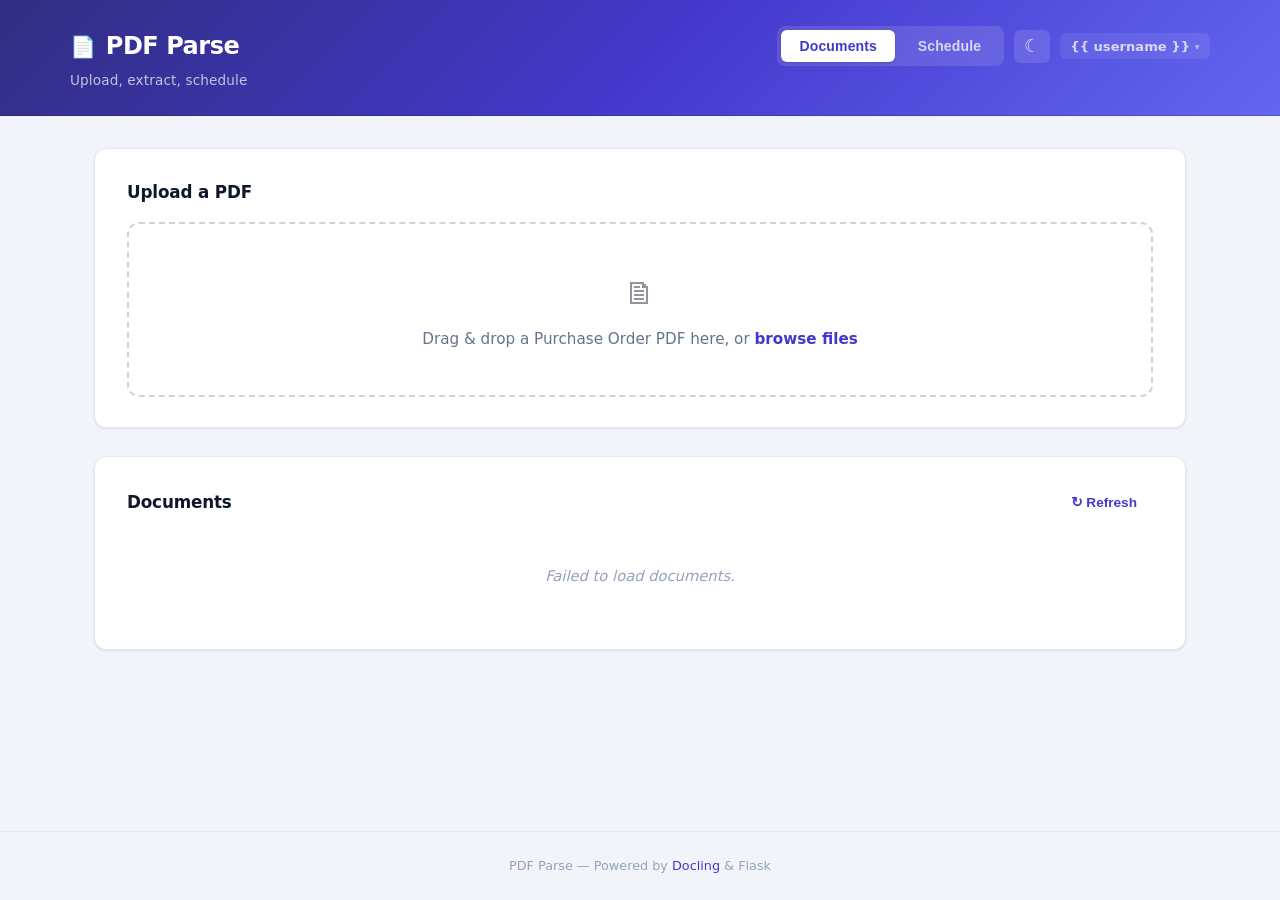
==== commit c55fc66a: "auth and db changes" ====
--- a/templates/index.html
+++ b/templates/index.html
@@ -20,6 +20,12 @@
             <button class="nav-btn" data-view="schedule">Schedule</button>
           </nav>
           <button id="theme-toggle" class="theme-toggle" title="Toggle dark mode" aria-label="Toggle dark mode">&#9790;</button>
+          <div class="user-menu">
+            <button class="header-user" id="user-menu-btn">{{ username }} <span class="user-caret">&#9662;</span></button>
+            <div class="user-dropdown" id="user-dropdown" hidden>
+              <a href="/logout" class="user-dropdown-item">Sign out</a>
+            </div>
+          </div>
         </div>
       </div>
       <p class="tagline">Upload, extract, schedule</p>
--- a/static/css/style.css
+++ b/static/css/style.css
@@ -82,22 +82,93 @@
 /*  Theme toggle                                                      */
 /* ------------------------------------------------------------------ */
 .theme-toggle {
-  background: rgba(255,255,255,.12);
-  border: none;
+  border: 1px solid var(--clr-border);
   border-radius: 6px;
   padding: .4rem .55rem;
   cursor: pointer;
   font-size: 1.1rem;
   line-height: 1;
+  color: var(--clr-muted);
+  background: var(--clr-bg);
+  transition: background .15s, color .15s, border-color .15s;
+  display: flex;
+  align-items: center;
+  justify-content: center;
+}
+.theme-toggle:hover {
+  background: var(--clr-border);
+  color: var(--clr-text);
+}
+header .theme-toggle {
+  background: rgba(255,255,255,.12);
+  border-color: transparent;
   color: rgba(255,255,255,.8);
-  transition: background .15s, color .15s;
-  display: flex;
-  align-items: center;
-  justify-content: center;
-}
-.theme-toggle:hover {
+}
+header .theme-toggle:hover {
   background: rgba(255,255,255,.2);
   color: #fff;
+}
+.user-menu {
+  position: relative;
+}
+.header-user {
+  color: rgba(255,255,255,.75);
+  font-size: .82rem;
+  font-weight: 600;
+  font-family: var(--font);
+  padding: .35rem .65rem;
+  border-radius: 6px;
+  background: rgba(255,255,255,.08);
+  border: none;
+  cursor: pointer;
+  transition: background .15s, color .15s;
+  white-space: nowrap;
+  display: flex;
+  align-items: center;
+  gap: .3rem;
+}
+.header-user:hover {
+  background: rgba(255,255,255,.18);
+  color: #fff;
+}
+.user-caret {
+  font-size: .6rem;
+  opacity: .7;
+  transition: transform .15s;
+}
+.user-menu.open .user-caret {
+  transform: rotate(180deg);
+}
+.user-dropdown {
+  position: absolute;
+  top: calc(100% + .45rem);
+  right: 0;
+  min-width: 150px;
+  background: var(--clr-surface);
+  border: 1px solid var(--clr-border);
+  border-radius: var(--radius-sm);
+  box-shadow: var(--shadow-lg);
+  padding: .3rem;
+  z-index: 200;
+  animation: dropdown-in .12s ease-out;
+}
+@keyframes dropdown-in {
+  from { opacity: 0; transform: translateY(-4px); }
+  to   { opacity: 1; transform: translateY(0); }
+}
+.user-dropdown-item {
+  display: block;
+  padding: .55rem .85rem;
+  font-size: .85rem;
+  font-weight: 600;
+  color: var(--clr-text);
+  text-decoration: none;
+  border-radius: 5px;
+  transition: background .1s;
+}
+.user-dropdown-item:hover {
+  background: var(--clr-bg);
+  text-decoration: none;
 }
 
 /* ------------------------------------------------------------------ */
@@ -1011,21 +1082,38 @@
 /* ------------------------------------------------------------------ */
 @media (max-width: 640px) {
 
-  /* --- Header --- */
-  header { padding: .85rem 1rem; }
+  /* --- Header: title on top, controls below --- */
+  header { padding: .75rem 1rem; }
   .header-top {
-    flex-direction: row;
-    justify-content: space-between;
-    align-items: center;
-    gap: .5rem;
-  }
-  header h1 { font-size: 1.15rem; }
+    flex-direction: column;
+    align-items: stretch;
+    gap: .65rem;
+  }
+  header h1 {
+    font-size: 1.15rem;
+    width: 100%;
+    text-align: left;
+  }
   .logo-icon { font-size: 1rem; }
   .tagline { display: none; }
-  .header-actions { gap: .4rem; }
-  .main-nav { padding: 3px; }
-  .nav-btn { padding: .4rem .65rem; font-size: .8rem; min-height: 34px; }
-  .theme-toggle { padding: .3rem .45rem; font-size: .95rem; min-height: 34px; }
+  .header-actions {
+    width: 100%;
+    display: flex;
+    align-items: center;
+    justify-content: space-between;
+    gap: .4rem;
+    flex-wrap: wrap;
+  }
+  .main-nav {
+    flex: 1;
+    min-width: 0;
+    padding: 3px;
+    justify-content: center;
+  }
+  .nav-btn { padding: .4rem .75rem; font-size: .82rem; min-height: 34px; flex: 1; text-align: center; }
+  .theme-toggle { padding: .3rem .45rem; font-size: .95rem; min-height: 34px; flex-shrink: 0; }
+  .user-menu { flex-shrink: 0; }
+  .header-user { font-size: .78rem; padding: .3rem .55rem; }
 
   /* --- Layout --- */
   main { padding: 0 .75rem; gap: 1.1rem; margin-top: 1rem; }
@@ -1332,8 +1420,9 @@
 @media (max-width: 380px) {
   header h1 { font-size: 1rem; }
   .logo-icon { display: none; }
-  .nav-btn { padding: .35rem .55rem; font-size: .78rem; }
+  .nav-btn { padding: .35rem .5rem; font-size: .78rem; }
   .theme-toggle { padding: .25rem .4rem; font-size: .85rem; }
+  .header-user { font-size: .72rem; padding: .25rem .45rem; }
   main { padding: 0 .5rem; }
   .card { padding: .85rem; }
   .summary-grid { grid-template-columns: 1fr 1fr; gap: .4rem; }
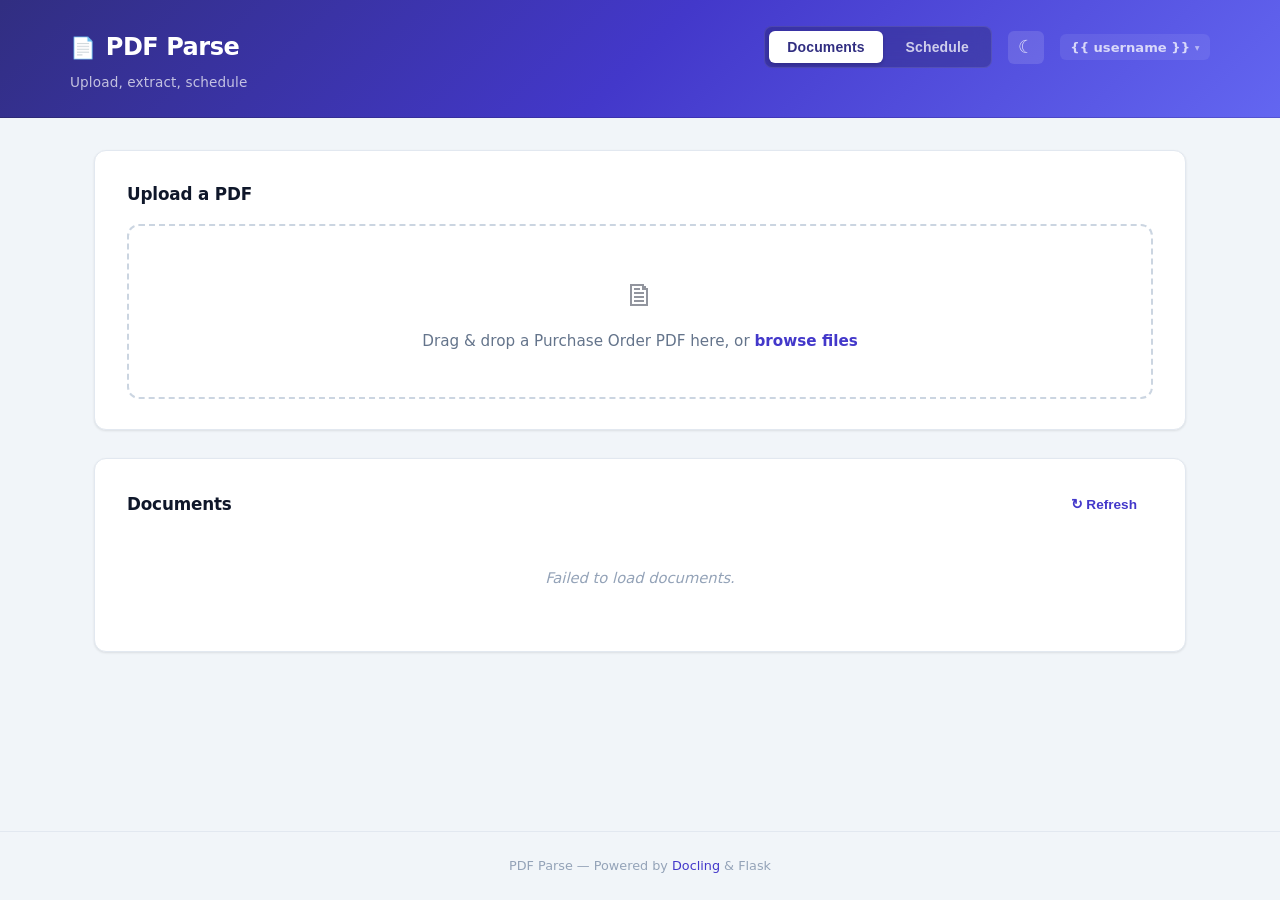
==== commit e133ab8e: "styling" ====
--- a/templates/index.html
+++ b/templates/index.html
@@ -1,169 +1,301 @@
-<!DOCTYPE html>
+<!doctype html>
 <html lang="en">
-<head>
-  <meta charset="UTF-8" />
-  <meta name="viewport" content="width=device-width, initial-scale=1.0" />
-  <title>PDF Parse — Dashboard</title>
-  <link rel="stylesheet" href="/static/css/style.css" />
-  <script>
-    (function(){var t=localStorage.getItem("theme")||(matchMedia("(prefers-color-scheme:dark)").matches?"dark":"light");document.documentElement.setAttribute("data-theme",t)})();
-  </script>
-</head>
-<body>
-  <header>
-    <div class="header-inner">
-      <div class="header-top">
-        <h1><span class="logo-icon">&#128196;</span> PDF Parse</h1>
-        <div class="header-actions">
-          <nav class="main-nav">
-            <button class="nav-btn active" data-view="documents">Documents</button>
-            <button class="nav-btn" data-view="schedule">Schedule</button>
-          </nav>
-          <button id="theme-toggle" class="theme-toggle" title="Toggle dark mode" aria-label="Toggle dark mode">&#9790;</button>
-          <div class="user-menu">
-            <button class="header-user" id="user-menu-btn">{{ username }} <span class="user-caret">&#9662;</span></button>
-            <div class="user-dropdown" id="user-dropdown" hidden>
-              <a href="/logout" class="user-dropdown-item">Sign out</a>
+    <head>
+        <meta charset="UTF-8" />
+        <meta name="viewport" content="width=device-width, initial-scale=1.0" />
+        <title>PDF Parse — Dashboard</title>
+        <link rel="stylesheet" href="/static/css/style.css" />
+        <script>
+            (function () {
+                var t =
+                    localStorage.getItem("theme") ||
+                    (matchMedia("(prefers-color-scheme:dark)").matches
+                        ? "dark"
+                        : "light");
+                document.documentElement.setAttribute("data-theme", t);
+            })();
+        </script>
+    </head>
+    <body>
+        <header>
+            <div class="header-inner">
+                <div class="header-top">
+                    <h1><span class="logo-icon">&#128196;</span> PDF Parse</h1>
+                    <div class="header-actions">
+                        <nav class="main-nav">
+                            <button
+                                class="nav-btn active"
+                                data-view="documents"
+                            >
+                                Documents
+                            </button>
+                            <button class="nav-btn" data-view="schedule">
+                                Schedule
+                            </button>
+                        </nav>
+                        <button
+                            id="theme-toggle"
+                            class="theme-toggle"
+                            title="Toggle dark mode"
+                            aria-label="Toggle dark mode"
+                        >
+                            &#9790;
+                        </button>
+                        <div class="user-menu">
+                            <button class="header-user" id="user-menu-btn">
+                                {{ username }}
+                                <span class="user-caret">&#9662;</span>
+                            </button>
+                            <div
+                                class="user-dropdown"
+                                id="user-dropdown"
+                                hidden
+                            >
+                                <a href="/logout" class="user-dropdown-item"
+                                    >Sign out</a
+                                >
+                            </div>
+                        </div>
+                    </div>
+                </div>
+                <p class="tagline">Upload, extract, schedule</p>
             </div>
-          </div>
-        </div>
-      </div>
-      <p class="tagline">Upload, extract, schedule</p>
-    </div>
-  </header>
-
-  <main>
-    <!-- ============================================================ -->
-    <!--  DOCUMENTS VIEW                                              -->
-    <!-- ============================================================ -->
-    <div id="documents-view">
-      <!-- Upload Section -->
-      <section id="upload-section" class="card">
-        <h2>Upload a PDF</h2>
-        <div id="drop-zone" class="drop-zone">
-          <span class="drop-icon">&#128462;</span>
-          <p class="drop-text">Drag &amp; drop a Purchase Order PDF here, or <label for="file-input" class="file-label">browse files</label></p>
-          <input type="file" id="file-input" accept=".pdf" hidden />
-        </div>
-        <div id="upload-status" class="upload-status" hidden></div>
-      </section>
-
-      <!-- Documents List -->
-      <section id="documents-section" class="card">
-        <div class="section-header">
-          <h2>Documents</h2>
-          <button id="refresh-btn" class="btn btn-ghost" title="Refresh">&#8635; Refresh</button>
-        </div>
-        <div id="documents-list" class="documents-list">
-          <p class="empty-state">No documents yet. Upload a PDF to get started.</p>
-        </div>
-      </section>
-
-      <!-- Document Detail -->
-      <section id="detail-section" class="card" hidden>
-        <div class="detail-nav">
-          <button id="back-btn" class="btn btn-ghost">&larr; Back to list</button>
-          <button id="back-schedule-btn" class="btn btn-ghost">&larr; Back to schedule</button>
-        </div>
-        <div id="detail-header" class="detail-header"></div>
-        <div id="detail-tabs" class="tabs">
-          <button class="tab active" data-tab="pdf">PDF</button>
-          <button class="tab" data-tab="po">PO Data</button>
-        </div>
-        <div id="detail-content" class="detail-content"></div>
-      </section>
-    </div>
-
-    <!-- ============================================================ -->
-    <!--  SCHEDULE VIEW                                               -->
-    <!-- ============================================================ -->
-    <div id="schedule-view" hidden>
-      <!-- Summary Cards -->
-      <div class="summary-grid">
-        <div class="summary-card">
-          <span class="summary-value" id="stat-total-pos">0</span>
-          <span class="summary-label">Purchase Orders</span>
-        </div>
-        <div class="summary-card">
-          <span class="summary-value" id="stat-total-items">0</span>
-          <span class="summary-label">Total Items</span>
-        </div>
-        <div class="summary-card summary-card--warning">
-          <span class="summary-value" id="stat-due-soon">0</span>
-          <span class="summary-label">Due This Week</span>
-        </div>
-        <div class="summary-card summary-card--danger">
-          <span class="summary-value" id="stat-overdue">0</span>
-          <span class="summary-label">Overdue</span>
-        </div>
-      </div>
-
-      <!-- Filters + View Toggle -->
-      <section class="card">
-        <div class="filter-bar">
-          <div class="filter-group">
-            <label class="filter-label" for="urgency-filter">Status</label>
-            <select id="urgency-filter" class="select-input">
-              <option value="all">All</option>
-              <option value="overdue">Overdue</option>
-              <option value="due_soon">Due this week</option>
-              <option value="upcoming">Upcoming</option>
-              <option value="no_date">No date</option>
-            </select>
-          </div>
-          <div class="filter-group">
-            <label class="filter-label" for="company-filter">Company</label>
-            <select id="company-filter" class="select-input">
-              <option value="all">All companies</option>
-            </select>
-          </div>
-          <div class="filter-group">
-            <label class="filter-label" for="date-from">From</label>
-            <input type="date" id="date-from" class="select-input" />
-          </div>
-          <div class="filter-group">
-            <label class="filter-label" for="date-to">To</label>
-            <input type="date" id="date-to" class="select-input" />
-          </div>
-          <div class="filter-group filter-actions">
-            <button id="clear-filters-btn" class="btn btn-ghost">Clear</button>
-            <button id="refresh-schedule-btn" class="btn btn-ghost" title="Refresh">&#8635;</button>
-          </div>
-          <div class="filter-group view-toggle">
-            <button class="view-btn active" data-mode="list" title="List view">&#9776;</button>
-            <button class="view-btn" data-mode="calendar" title="Calendar view">&#128197;</button>
-          </div>
-        </div>
-      </section>
-
-      <!-- List View -->
-      <section id="schedule-list-section" class="card">
-        <div class="section-header">
-          <h2>Item Schedule</h2>
-          <span id="schedule-count" class="filter-count"></span>
-        </div>
-        <div id="schedule-table-container">
-          <p class="empty-state">No purchase orders yet. Upload a PDF to get started.</p>
-        </div>
-      </section>
-
-      <!-- Calendar View -->
-      <section id="schedule-calendar-section" class="card" hidden>
-        <div class="cal-header">
-          <button id="cal-prev" class="btn btn-ghost" title="Previous month">&#9664;</button>
-          <h2 id="cal-title">April 2026</h2>
-          <button id="cal-today" class="btn btn-ghost">Today</button>
-          <button id="cal-next" class="btn btn-ghost" title="Next month">&#9654;</button>
-        </div>
-        <div id="cal-grid" class="cal-grid"></div>
-      </section>
-    </div>
-  </main>
-
-  <footer>
-    <p>PDF Parse &mdash; Powered by <a href="https://www.docling.ai/" target="_blank" rel="noopener">Docling</a> &amp; Flask</p>
-  </footer>
-
-  <script src="/static/js/app.js"></script>
-</body>
+        </header>
+
+        <main>
+            <!-- ============================================================ -->
+            <!--  DOCUMENTS VIEW                                              -->
+            <!-- ============================================================ -->
+            <div id="documents-view">
+                <!-- Upload Section -->
+                <section id="upload-section" class="card">
+                    <h2>Upload a PDF</h2>
+                    <div id="drop-zone" class="drop-zone">
+                        <span class="drop-icon">&#128462;</span>
+                        <p class="drop-text">
+                            Drag &amp; drop a Purchase Order PDF here, or
+                            <label for="file-input" class="file-label"
+                                >browse files</label
+                            >
+                        </p>
+                        <input
+                            type="file"
+                            id="file-input"
+                            accept=".pdf"
+                            multiple
+                            hidden
+                        />
+                    </div>
+                    <div id="upload-status" class="upload-status" hidden></div>
+                </section>
+
+                <!-- Documents List -->
+                <section id="documents-section" class="card">
+                    <div class="section-header">
+                        <h2>Documents</h2>
+                        <button
+                            id="refresh-btn"
+                            class="btn btn-ghost"
+                            title="Refresh"
+                        >
+                            &#8635; Refresh
+                        </button>
+                    </div>
+                    <div id="documents-list" class="documents-list">
+                        <p class="empty-state">
+                            No documents yet. Upload a PDF to get started.
+                        </p>
+                    </div>
+                </section>
+
+                <!-- Document Detail -->
+                <section id="detail-section" class="card" hidden>
+                    <div class="detail-nav">
+                        <button id="back-btn" class="btn btn-ghost">
+                            &larr; Back to list
+                        </button>
+                        <button id="back-schedule-btn" class="btn btn-ghost">
+                            &larr; Back to schedule
+                        </button>
+                    </div>
+                    <div id="detail-header" class="detail-header"></div>
+                    <div id="detail-panels" class="detail-panels">
+                        <div id="pdf-panel" class="detail-panel">
+                            <h3 class="panel-title">PDF</h3>
+                            <div id="pdf-viewer-container"></div>
+                        </div>
+                        <div id="po-panel" class="detail-panel">
+                            <h3 class="panel-title">
+                                PO Data
+                                <button
+                                    id="edit-po-btn"
+                                    class="btn btn-ghost"
+                                    style="
+                                        margin-left: auto;
+                                        font-size: 0.8rem;
+                                        padding: 0.3rem 0.6rem;
+                                    "
+                                >
+                                    Edit
+                                </button>
+                            </h3>
+                            <div id="po-content"></div>
+                        </div>
+                    </div>
+                </section>
+            </div>
+
+            <!-- ============================================================ -->
+            <!--  SCHEDULE VIEW                                               -->
+            <!-- ============================================================ -->
+            <div id="schedule-view" hidden>
+                <!-- Summary Cards -->
+                <div class="summary-grid">
+                    <div class="summary-card">
+                        <span class="summary-value" id="stat-total-pos">0</span>
+                        <span class="summary-label">Purchase Orders</span>
+                    </div>
+                    <div class="summary-card">
+                        <span class="summary-value" id="stat-total-items"
+                            >0</span
+                        >
+                        <span class="summary-label">Total Items</span>
+                    </div>
+                    <div class="summary-card summary-card--warning">
+                        <span class="summary-value" id="stat-due-soon">0</span>
+                        <span class="summary-label">Due This Week</span>
+                    </div>
+                    <div class="summary-card summary-card--danger">
+                        <span class="summary-value" id="stat-overdue">0</span>
+                        <span class="summary-label">Overdue</span>
+                    </div>
+                </div>
+
+                <!-- Filters + View Toggle -->
+                <section class="card">
+                    <div class="filter-bar">
+                        <div class="filter-group">
+                            <label class="filter-label" for="urgency-filter"
+                                >Status</label
+                            >
+                            <select id="urgency-filter" class="select-input">
+                                <option value="all">All</option>
+                                <option value="overdue">Overdue</option>
+                                <option value="due_soon">Due this week</option>
+                                <option value="upcoming">Upcoming</option>
+                                <option value="no_date">No date</option>
+                            </select>
+                        </div>
+                        <div class="filter-group">
+                            <label class="filter-label" for="company-filter"
+                                >Company</label
+                            >
+                            <select id="company-filter" class="select-input">
+                                <option value="all">All companies</option>
+                            </select>
+                        </div>
+                        <div class="filter-group">
+                            <label class="filter-label" for="date-from"
+                                >From</label
+                            >
+                            <input
+                                type="date"
+                                id="date-from"
+                                class="select-input"
+                            />
+                        </div>
+                        <div class="filter-group">
+                            <label class="filter-label" for="date-to">To</label>
+                            <input
+                                type="date"
+                                id="date-to"
+                                class="select-input"
+                            />
+                        </div>
+                        <div class="filter-group filter-actions">
+                            <button
+                                id="clear-filters-btn"
+                                class="btn btn-ghost"
+                            >
+                                Clear
+                            </button>
+                            <button
+                                id="refresh-schedule-btn"
+                                class="btn btn-ghost"
+                                title="Refresh"
+                            >
+                                &#8635;
+                            </button>
+                        </div>
+                        <div class="filter-group view-toggle">
+                            <button
+                                class="view-btn active"
+                                data-mode="list"
+                                title="List view"
+                            >
+                                &#9776;
+                            </button>
+                            <button
+                                class="view-btn"
+                                data-mode="calendar"
+                                title="Calendar view"
+                            >
+                                &#128197;
+                            </button>
+                        </div>
+                    </div>
+                </section>
+
+                <!-- List View -->
+                <section id="schedule-list-section" class="card">
+                    <div class="section-header">
+                        <h2>Item Schedule</h2>
+                        <span id="schedule-count" class="filter-count"></span>
+                    </div>
+                    <div id="schedule-table-container">
+                        <p class="empty-state">
+                            No purchase orders yet. Upload a PDF to get started.
+                        </p>
+                    </div>
+                </section>
+
+                <!-- Calendar View -->
+                <section id="schedule-calendar-section" class="card" hidden>
+                    <div class="cal-header">
+                        <button
+                            id="cal-prev"
+                            class="btn btn-ghost"
+                            title="Previous month"
+                        >
+                            &#9664;
+                        </button>
+                        <h2 id="cal-title">April 2026</h2>
+                        <button id="cal-today" class="btn btn-ghost">
+                            Today
+                        </button>
+                        <button
+                            id="cal-next"
+                            class="btn btn-ghost"
+                            title="Next month"
+                        >
+                            &#9654;
+                        </button>
+                    </div>
+                    <div id="cal-grid" class="cal-grid"></div>
+                </section>
+            </div>
+        </main>
+
+        <footer>
+            <p>
+                PDF Parse &mdash; Powered by
+                <a href="https://www.docling.ai/" target="_blank" rel="noopener"
+                    >Docling</a
+                >
+                &amp; Flask
+            </p>
+        </footer>
+
+        <script src="/static/js/app.js"></script>
+    </body>
 </html>
--- a/static/css/style.css
+++ b/static/css/style.css
@@ -2,1440 +2,2195 @@
 /*  Design tokens                                                     */
 /* ------------------------------------------------------------------ */
 :root {
-  --clr-bg:        #f1f5f9;
-  --clr-surface:   #ffffff;
-  --clr-primary:   #4338ca;
-  --clr-primary-l: #6366f1;
-  --clr-primary-bg:#eef2ff;
-  --clr-accent:    #059669;
-  --clr-accent-bg: #ecfdf5;
-  --clr-danger:    #dc2626;
-  --clr-danger-bg: #fef2f2;
-  --clr-warning:   #d97706;
-  --clr-warning-bg:#fffbeb;
-  --clr-text:      #0f172a;
-  --clr-text-sec:  #334155;
-  --clr-muted:     #64748b;
-  --clr-faint:     #94a3b8;
-  --clr-border:    #e2e8f0;
-  --clr-border-l:  #cbd5e1;
-  --radius:        12px;
-  --radius-sm:     8px;
-  --shadow:        0 1px 3px rgba(0,0,0,.06), 0 1px 2px rgba(0,0,0,.04);
-  --shadow-md:     0 4px 12px rgba(0,0,0,.07), 0 1px 3px rgba(0,0,0,.05);
-  --shadow-lg:     0 12px 32px rgba(0,0,0,.10), 0 2px 6px rgba(0,0,0,.06);
-  --font:          'Segoe UI', system-ui, -apple-system, sans-serif;
-  --font-mono:     'Cascadia Code', 'Fira Code', 'Consolas', monospace;
+    --clr-bg: #f1f5f9;
+    --clr-surface: #ffffff;
+    --clr-primary: #4338ca;
+    --clr-primary-l: #6366f1;
+    --clr-primary-bg: #eef2ff;
+    --clr-accent: #059669;
+    --clr-accent-bg: #ecfdf5;
+    --clr-danger: #dc2626;
+    --clr-danger-bg: #fef2f2;
+    --clr-warning: #d97706;
+    --clr-warning-bg: #fffbeb;
+    --clr-text: #0f172a;
+    --clr-text-sec: #334155;
+    --clr-muted: #64748b;
+    --clr-faint: #94a3b8;
+    --clr-border: #e2e8f0;
+    --clr-border-l: #cbd5e1;
+    --radius: 12px;
+    --radius-sm: 8px;
+    --shadow: 0 1px 3px rgba(0, 0, 0, 0.06), 0 1px 2px rgba(0, 0, 0, 0.04);
+    --shadow-md: 0 4px 12px rgba(0, 0, 0, 0.07), 0 1px 3px rgba(0, 0, 0, 0.05);
+    --shadow-lg: 0 12px 32px rgba(0, 0, 0, 0.1), 0 2px 6px rgba(0, 0, 0, 0.06);
+    --font: "Segoe UI", system-ui, -apple-system, sans-serif;
+    --font-mono: "Cascadia Code", "Fira Code", "Consolas", monospace;
 }
 
 /* ------------------------------------------------------------------ */
 /*  Dark mode                                                         */
 /* ------------------------------------------------------------------ */
 [data-theme="dark"] {
-  --clr-bg:        #0f172a;
-  --clr-surface:   #1e293b;
-  --clr-primary:   #818cf8;
-  --clr-primary-l: #a5b4fc;
-  --clr-primary-bg:#1e1b4b;
-  --clr-accent:    #34d399;
-  --clr-accent-bg: #064e3b;
-  --clr-danger:    #f87171;
-  --clr-danger-bg: #450a0a;
-  --clr-warning:   #fbbf24;
-  --clr-warning-bg:#451a03;
-  --clr-text:      #f1f5f9;
-  --clr-text-sec:  #cbd5e1;
-  --clr-muted:     #94a3b8;
-  --clr-faint:     #64748b;
-  --clr-border:    #334155;
-  --clr-border-l:  #475569;
-  --shadow:        0 1px 3px rgba(0,0,0,.3), 0 1px 2px rgba(0,0,0,.2);
-  --shadow-md:     0 4px 12px rgba(0,0,0,.35), 0 1px 3px rgba(0,0,0,.25);
-  --shadow-lg:     0 12px 32px rgba(0,0,0,.45), 0 2px 6px rgba(0,0,0,.3);
-  color-scheme: dark;
+    --clr-bg: #0f172a;
+    --clr-surface: #1e293b;
+    --clr-primary: #818cf8;
+    --clr-primary-l: #a5b4fc;
+    --clr-primary-bg: #1e1b4b;
+    --clr-accent: #34d399;
+    --clr-accent-bg: #064e3b;
+    --clr-danger: #f87171;
+    --clr-danger-bg: #450a0a;
+    --clr-warning: #fbbf24;
+    --clr-warning-bg: #451a03;
+    --clr-text: #f1f5f9;
+    --clr-text-sec: #cbd5e1;
+    --clr-muted: #94a3b8;
+    --clr-faint: #64748b;
+    --clr-border: #334155;
+    --clr-border-l: #475569;
+    --shadow: 0 1px 3px rgba(0, 0, 0, 0.3), 0 1px 2px rgba(0, 0, 0, 0.2);
+    --shadow-md: 0 4px 12px rgba(0, 0, 0, 0.35), 0 1px 3px rgba(0, 0, 0, 0.25);
+    --shadow-lg: 0 12px 32px rgba(0, 0, 0, 0.45), 0 2px 6px rgba(0, 0, 0, 0.3);
+    color-scheme: dark;
 }
 [data-theme="dark"] header {
-  background: linear-gradient(135deg, #0f0d2e 0%, #1e1b4b 50%, #312e81 100%);
-}
-[data-theme="dark"] .nav-btn.active { background: var(--clr-surface); color: var(--clr-primary); }
+    background: linear-gradient(135deg, #0f0d2e 0%, #1e1b4b 50%, #312e81 100%);
+}
+[data-theme="dark"] .nav-btn.active {
+    background: var(--clr-surface);
+    color: var(--clr-primary);
+}
 [data-theme="dark"] .data-table tbody tr:hover td,
-[data-theme="dark"] .schedule-table tbody tr:hover { background: #253048; }
-[data-theme="dark"] .cal-pop-item:hover { background: #253048; }
-[data-theme="dark"] .badge-processing { background: var(--clr-warning-bg); color: #fbbf24; }
-[data-theme="dark"] .badge-completed  { background: var(--clr-accent-bg); color: #34d399; }
-[data-theme="dark"] .badge-error      { background: var(--clr-danger-bg); color: #f87171; }
-[data-theme="dark"] .badge-pending    { background: var(--clr-primary-bg); color: #818cf8; }
-[data-theme="dark"] .urgency-badge--overdue  { background: var(--clr-danger-bg); color: #f87171; }
-[data-theme="dark"] .urgency-badge--due_soon { background: var(--clr-warning-bg); color: #fbbf24; }
-[data-theme="dark"] .urgency-badge--upcoming { background: var(--clr-accent-bg); color: #34d399; }
-[data-theme="dark"] .cal-chip--overdue  { background: var(--clr-danger-bg); color: #f87171; }
-[data-theme="dark"] .cal-chip--due_soon { background: var(--clr-warning-bg); color: #fbbf24; }
-[data-theme="dark"] .cal-chip--upcoming { background: var(--clr-accent-bg); color: #34d399; }
-[data-theme="dark"] .drop-zone:hover { background: rgba(129, 140, 248, .06); }
-[data-theme="dark"] .drop-zone.dragover { background: var(--clr-primary-bg); }
-[data-theme="dark"] .upload-status.info    { background: var(--clr-primary-bg); color: #a5b4fc; }
-[data-theme="dark"] .upload-status.success { background: var(--clr-accent-bg); color: #34d399; }
-[data-theme="dark"] .upload-status.error   { background: var(--clr-danger-bg); color: #f87171; }
-[data-theme="dark"] ::selection { background: #312e81; color: #a5b4fc; }
+[data-theme="dark"] .schedule-table tbody tr:hover {
+    background: #253048;
+}
+[data-theme="dark"] .cal-pop-item:hover {
+    background: #253048;
+}
+[data-theme="dark"] .badge-processing {
+    background: var(--clr-warning-bg);
+    color: #fbbf24;
+}
+[data-theme="dark"] .badge-analyzing {
+    background: #1e3a8a;
+    color: #93c5fd;
+}
+[data-theme="dark"] .badge-completed {
+    background: var(--clr-accent-bg);
+    color: #34d399;
+}
+[data-theme="dark"] .badge-error {
+    background: var(--clr-danger-bg);
+    color: #f87171;
+}
+[data-theme="dark"] .badge-pending {
+    background: var(--clr-primary-bg);
+    color: #818cf8;
+}
+[data-theme="dark"] .urgency-badge--overdue {
+    background: var(--clr-danger-bg);
+    color: #f87171;
+}
+[data-theme="dark"] .urgency-badge--due_soon {
+    background: var(--clr-warning-bg);
+    color: #fbbf24;
+}
+[data-theme="dark"] .urgency-badge--upcoming {
+    background: var(--clr-accent-bg);
+    color: #34d399;
+}
+[data-theme="dark"] .cal-chip--overdue {
+    background: var(--clr-danger-bg);
+    color: #f87171;
+}
+[data-theme="dark"] .cal-chip--due_soon {
+    background: var(--clr-warning-bg);
+    color: #fbbf24;
+}
+[data-theme="dark"] .cal-chip--upcoming {
+    background: var(--clr-accent-bg);
+    color: #34d399;
+}
+[data-theme="dark"] .drop-zone:hover {
+    background: rgba(129, 140, 248, 0.06);
+}
+[data-theme="dark"] .drop-zone.dragover {
+    background: var(--clr-primary-bg);
+}
+[data-theme="dark"] .upload-status.info {
+    background: var(--clr-primary-bg);
+    color: #a5b4fc;
+}
+[data-theme="dark"] .upload-status.success {
+    background: var(--clr-accent-bg);
+    color: #34d399;
+}
+[data-theme="dark"] .upload-status.error {
+    background: var(--clr-danger-bg);
+    color: #f87171;
+}
+[data-theme="dark"] ::selection {
+    background: #312e81;
+    color: #a5b4fc;
+}
 
 /* ------------------------------------------------------------------ */
 /*  Theme toggle                                                      */
 /* ------------------------------------------------------------------ */
 .theme-toggle {
-  border: 1px solid var(--clr-border);
-  border-radius: 6px;
-  padding: .4rem .55rem;
-  cursor: pointer;
-  font-size: 1.1rem;
-  line-height: 1;
-  color: var(--clr-muted);
-  background: var(--clr-bg);
-  transition: background .15s, color .15s, border-color .15s;
-  display: flex;
-  align-items: center;
-  justify-content: center;
+    border: 1px solid var(--clr-border);
+    border-radius: 6px;
+    padding: 0.4rem 0.55rem;
+    cursor: pointer;
+    font-size: 1.1rem;
+    line-height: 1;
+    color: var(--clr-muted);
+    background: var(--clr-bg);
+    transition:
+        background 0.15s,
+        color 0.15s,
+        border-color 0.15s;
+    display: flex;
+    align-items: center;
+    justify-content: center;
 }
 .theme-toggle:hover {
-  background: var(--clr-border);
-  color: var(--clr-text);
+    background: var(--clr-border);
+    color: var(--clr-text);
 }
 header .theme-toggle {
-  background: rgba(255,255,255,.12);
-  border-color: transparent;
-  color: rgba(255,255,255,.8);
+    background: rgba(255, 255, 255, 0.12);
+    border-color: transparent;
+    color: rgba(255, 255, 255, 0.8);
 }
 header .theme-toggle:hover {
-  background: rgba(255,255,255,.2);
-  color: #fff;
+    background: rgba(255, 255, 255, 0.2);
+    color: #fff;
 }
 .user-menu {
-  position: relative;
+    position: relative;
 }
 .header-user {
-  color: rgba(255,255,255,.75);
-  font-size: .82rem;
-  font-weight: 600;
-  font-family: var(--font);
-  padding: .35rem .65rem;
-  border-radius: 6px;
-  background: rgba(255,255,255,.08);
-  border: none;
-  cursor: pointer;
-  transition: background .15s, color .15s;
-  white-space: nowrap;
-  display: flex;
-  align-items: center;
-  gap: .3rem;
+    color: rgba(255, 255, 255, 0.75);
+    font-size: 0.82rem;
+    font-weight: 600;
+    font-family: var(--font);
+    padding: 0.35rem 0.65rem;
+    border-radius: 6px;
+    background: rgba(255, 255, 255, 0.08);
+    border: none;
+    cursor: pointer;
+    transition:
+        background 0.15s,
+        color 0.15s;
+    white-space: nowrap;
+    display: flex;
+    align-items: center;
+    gap: 0.3rem;
 }
 .header-user:hover {
-  background: rgba(255,255,255,.18);
-  color: #fff;
+    background: rgba(255, 255, 255, 0.18);
+    color: #fff;
 }
 .user-caret {
-  font-size: .6rem;
-  opacity: .7;
-  transition: transform .15s;
+    font-size: 0.6rem;
+    opacity: 0.7;
+    transition: transform 0.15s;
 }
 .user-menu.open .user-caret {
-  transform: rotate(180deg);
+    transform: rotate(180deg);
 }
 .user-dropdown {
-  position: absolute;
-  top: calc(100% + .45rem);
-  right: 0;
-  min-width: 150px;
-  background: var(--clr-surface);
-  border: 1px solid var(--clr-border);
-  border-radius: var(--radius-sm);
-  box-shadow: var(--shadow-lg);
-  padding: .3rem;
-  z-index: 200;
-  animation: dropdown-in .12s ease-out;
+    position: absolute;
+    top: calc(100% + 0.45rem);
+    right: 0;
+    min-width: 150px;
+    background: var(--clr-surface);
+    border: 1px solid var(--clr-border);
+    border-radius: var(--radius-sm);
+    box-shadow: var(--shadow-lg);
+    padding: 0.3rem;
+    z-index: 200;
+    animation: dropdown-in 0.12s ease-out;
 }
 @keyframes dropdown-in {
-  from { opacity: 0; transform: translateY(-4px); }
-  to   { opacity: 1; transform: translateY(0); }
+    from {
+        opacity: 0;
+        transform: translateY(-4px);
+    }
+    to {
+        opacity: 1;
+        transform: translateY(0);
+    }
 }
 .user-dropdown-item {
-  display: block;
-  padding: .55rem .85rem;
-  font-size: .85rem;
-  font-weight: 600;
-  color: var(--clr-text);
-  text-decoration: none;
-  border-radius: 5px;
-  transition: background .1s;
+    display: block;
+    padding: 0.55rem 0.85rem;
+    font-size: 0.85rem;
+    font-weight: 600;
+    color: var(--clr-text);
+    text-decoration: none;
+    border-radius: 5px;
+    transition: background 0.1s;
 }
 .user-dropdown-item:hover {
-  background: var(--clr-bg);
-  text-decoration: none;
+    background: var(--clr-bg);
+    text-decoration: none;
 }
 
 /* ------------------------------------------------------------------ */
 /*  Reset & base                                                      */
 /* ------------------------------------------------------------------ */
-*, *::before, *::after { box-sizing: border-box; margin: 0; padding: 0; }
-
-html { scroll-behavior: smooth; }
+*,
+*::before,
+*::after {
+    box-sizing: border-box;
+    margin: 0;
+    padding: 0;
+}
+
+html {
+    scroll-behavior: smooth;
+}
 
 body {
-  font-family: var(--font);
-  background: var(--clr-bg);
-  color: var(--clr-text);
-  line-height: 1.6;
-  min-height: 100vh;
-  display: flex;
-  flex-direction: column;
-  -webkit-font-smoothing: antialiased;
-}
-
-a { color: var(--clr-primary); text-decoration: none; }
-a:hover { text-decoration: underline; }
-
-::selection { background: var(--clr-primary-bg); color: var(--clr-primary); }
+    font-family: var(--font);
+    background: var(--clr-bg);
+    color: var(--clr-text);
+    line-height: 1.6;
+    min-height: 100vh;
+    display: flex;
+    flex-direction: column;
+    -webkit-font-smoothing: antialiased;
+}
+
+a {
+    color: var(--clr-primary);
+    text-decoration: none;
+}
+a:hover {
+    text-decoration: underline;
+}
+
+::selection {
+    background: var(--clr-primary-bg);
+    color: var(--clr-primary);
+}
 
 /* ------------------------------------------------------------------ */
 /*  Header                                                            */
 /* ------------------------------------------------------------------ */
 header {
-  background: linear-gradient(135deg, #312e81 0%, var(--clr-primary) 50%, var(--clr-primary-l) 100%);
-  color: #fff;
-  padding: 1.65rem 2rem 1.5rem;
-  border-bottom: 1px solid rgba(0,0,0,.1);
-}
-.header-inner { max-width: 1140px; margin: 0 auto; }
+    background: linear-gradient(
+        135deg,
+        #312e81 0%,
+        var(--clr-primary) 50%,
+        var(--clr-primary-l) 100%
+    );
+    color: #fff;
+    padding: 1.65rem 2rem 1.5rem;
+    border-bottom: 1px solid rgba(0, 0, 0, 0.1);
+}
+.header-inner {
+    max-width: 1140px;
+    margin: 0 auto;
+}
 .header-top {
-  display: flex;
-  justify-content: space-between;
-  align-items: center;
+    display: flex;
+    justify-content: space-between;
+    align-items: center;
 }
 .header-actions {
-  display: flex;
-  align-items: center;
-  gap: .65rem;
+    display: flex;
+    align-items: center;
+    gap: 1rem;
 }
 header h1 {
-  font-size: 1.5rem;
-  font-weight: 800;
-  letter-spacing: -.02em;
-}
-.logo-icon { font-size: 1.3rem; margin-right: .15rem; }
+    font-size: 1.5rem;
+    font-weight: 800;
+    letter-spacing: -0.02em;
+}
+.logo-icon {
+    font-size: 1.3rem;
+    margin-right: 0.15rem;
+}
 .tagline {
-  opacity: .7;
-  font-size: .85rem;
-  margin-top: .2rem;
-  font-weight: 500;
-  letter-spacing: .01em;
+    opacity: 0.7;
+    font-size: 0.85rem;
+    margin-top: 0.2rem;
+    font-weight: 500;
+    letter-spacing: 0.01em;
 }
 
 /* ------------------------------------------------------------------ */
 /*  Main navigation                                                   */
 /* ------------------------------------------------------------------ */
 .main-nav {
-  display: flex;
-  gap: 4px;
-  background: rgba(255,255,255,.12);
-  border-radius: var(--radius-sm);
-  padding: 4px;
-  backdrop-filter: blur(8px);
+    display: flex;
+    gap: 4px;
+    background: rgba(0, 0, 0, 0.2);
+    border-radius: var(--radius-sm);
+    padding: 4px;
+    backdrop-filter: blur(8px);
+    border: 1px solid rgba(255, 255, 255, 0.1);
 }
 .nav-btn {
-  padding: .5rem 1.15rem;
-  border: none;
-  border-radius: 6px;
-  background: transparent;
-  color: rgba(255,255,255,.75);
-  font-weight: 600;
-  font-size: .875rem;
-  cursor: pointer;
-  transition: all .18s ease;
-  letter-spacing: .01em;
-}
-.nav-btn:hover { background: rgba(255,255,255,.12); color: #fff; }
+    padding: 0.5rem 1.15rem;
+    border: none;
+    border-radius: 6px;
+    background: transparent;
+    color: rgba(255, 255, 255, 0.75);
+    font-weight: 600;
+    font-size: 0.875rem;
+    cursor: pointer;
+    transition: all 0.18s ease;
+    letter-spacing: 0.01em;
+}
+.nav-btn:hover {
+    background: rgba(255, 255, 255, 0.2);
+    color: #fff;
+}
 .nav-btn.active {
-  background: #fff;
-  color: var(--clr-primary);
-  box-shadow: 0 1px 3px rgba(0,0,0,.15);
+    background: #fff;
+    color: #312e81;
+    box-shadow: 0 2px 4px rgba(0, 0, 0, 0.2);
 }
 
 /* ------------------------------------------------------------------ */
 /*  Main                                                              */
 /* ------------------------------------------------------------------ */
 main {
-  max-width: 1140px;
-  width: 100%;
-  margin: 2rem auto 3rem;
-  padding: 0 1.5rem;
-  flex: 1;
-  display: flex;
-  flex-direction: column;
-  gap: 1.75rem;
+    max-width: 1140px;
+    width: 100%;
+    margin: 2rem auto 3rem;
+    padding: 0 1.5rem;
+    flex: 1;
+    display: flex;
+    flex-direction: column;
+    gap: 1.75rem;
+}
+main.detail-view-active {
+    max-width: none;
+    margin: 0;
+    padding: 0;
+    gap: 0;
 }
 #documents-view,
 #schedule-view {
-  flex-direction: column;
-  gap: 1.75rem;
+    flex-direction: column;
+    gap: 1.75rem;
 }
 #documents-view:not([hidden]),
 #schedule-view:not([hidden]) {
-  display: flex;
+    display: flex;
 }
 
 /* ------------------------------------------------------------------ */
 /*  Cards                                                             */
 /* ------------------------------------------------------------------ */
 .card {
-  background: var(--clr-surface);
-  border-radius: var(--radius);
-  box-shadow: var(--shadow);
-  padding: 1.85rem 2rem;
-  border: 1px solid var(--clr-border);
+    background: var(--clr-surface);
+    border-radius: var(--radius);
+    box-shadow: var(--shadow);
+    padding: 1.85rem 2rem;
+    border: 1px solid var(--clr-border);
 }
 .card h2 {
-  font-size: 1.05rem;
-  font-weight: 700;
-  color: var(--clr-text);
-  margin-bottom: 1rem;
-  letter-spacing: -.01em;
+    font-size: 1.05rem;
+    font-weight: 700;
+    color: var(--clr-text);
+    margin-bottom: 1rem;
+    letter-spacing: -0.01em;
 }
 
 /* ------------------------------------------------------------------ */
 /*  Upload                                                            */
 /* ------------------------------------------------------------------ */
 .drop-zone {
-  border: 2px dashed var(--clr-border-l);
-  border-radius: var(--radius);
-  padding: 2.75rem 1.5rem;
-  text-align: center;
-  transition: border-color .2s, background .2s;
-  cursor: pointer;
+    border: 2px dashed var(--clr-border-l);
+    border-radius: var(--radius);
+    padding: 2.75rem 1.5rem;
+    text-align: center;
+    transition:
+        border-color 0.2s,
+        background 0.2s;
+    cursor: pointer;
 }
 .drop-zone:hover {
-  border-color: var(--clr-faint);
-  background: rgba(99, 102, 241, .02);
+    border-color: var(--clr-faint);
+    background: rgba(99, 102, 241, 0.02);
 }
 .drop-zone.dragover {
-  border-color: var(--clr-primary);
-  background: var(--clr-primary-bg);
+    border-color: var(--clr-primary);
+    background: var(--clr-primary-bg);
 }
 .drop-icon {
-  display: block;
-  font-size: 2rem;
-  margin-bottom: .5rem;
-  opacity: .45;
+    display: block;
+    font-size: 2rem;
+    margin-bottom: 0.5rem;
+    opacity: 0.45;
 }
 .drop-text {
-  color: var(--clr-muted);
-  font-size: .95rem;
+    color: var(--clr-muted);
+    font-size: 0.95rem;
 }
 .file-label {
-  color: var(--clr-primary);
-  font-weight: 700;
-  cursor: pointer;
-}
-.file-label:hover { text-decoration: underline; }
+    color: var(--clr-primary);
+    font-weight: 700;
+    cursor: pointer;
+}
+.file-label:hover {
+    text-decoration: underline;
+}
 
 .upload-status {
-  margin-top: .85rem;
-  padding: .7rem 1.1rem;
-  border-radius: var(--radius-sm);
-  font-size: .88rem;
-  font-weight: 500;
-}
-.upload-status.info    { background: var(--clr-primary-bg); color: #3730a3; }
-.upload-status.success { background: var(--clr-accent-bg); color: #065f46; }
-.upload-status.error   { background: var(--clr-danger-bg); color: #991b1b; }
+    margin-top: 0.85rem;
+    padding: 0.7rem 1.1rem;
+    border-radius: var(--radius-sm);
+    font-size: 0.88rem;
+    font-weight: 500;
+}
+.upload-status.info {
+    background: var(--clr-primary-bg);
+    color: #3730a3;
+}
+.upload-status.success {
+    background: var(--clr-accent-bg);
+    color: #065f46;
+}
+.upload-status.error {
+    background: var(--clr-danger-bg);
+    color: #991b1b;
+}
 
 /* ------------------------------------------------------------------ */
 /*  Buttons & inputs                                                  */
 /* ------------------------------------------------------------------ */
 .btn {
-  display: inline-flex;
-  align-items: center;
-  justify-content: center;
-  gap: .4rem;
-  padding: .5rem 1rem;
-  border-radius: 6px;
-  font-size: .85rem;
-  font-weight: 600;
-  border: none;
-  cursor: pointer;
-  transition: all .15s ease;
-  white-space: nowrap;
+    display: inline-flex;
+    align-items: center;
+    justify-content: center;
+    gap: 0.4rem;
+    padding: 0.5rem 1rem;
+    border-radius: 6px;
+    font-size: 0.85rem;
+    font-weight: 600;
+    border: none;
+    cursor: pointer;
+    transition: all 0.15s ease;
+    white-space: nowrap;
 }
 .btn-primary {
-  background: var(--clr-primary);
-  color: #fff;
-}
-.btn-primary:hover { background: var(--clr-primary-l); }
+    background: var(--clr-primary);
+    color: #fff;
+}
+.btn-primary:hover {
+    background: var(--clr-primary-l);
+}
 .btn-ghost {
-  background: transparent;
-  color: var(--clr-primary);
-}
-.btn-ghost:hover { background: var(--clr-primary-bg); }
+    background: transparent;
+    color: var(--clr-primary);
+}
+.btn-ghost:hover {
+    background: var(--clr-primary-bg);
+}
 .btn-danger {
-  background: transparent;
-  color: var(--clr-danger);
-  opacity: .6;
-}
-.btn-danger:hover { background: var(--clr-danger-bg); opacity: 1; }
+    background: transparent;
+    color: var(--clr-danger);
+    opacity: 0.6;
+}
+.btn-danger:hover {
+    background: var(--clr-danger-bg);
+    opacity: 1;
+}
 
 .select-input {
-  height: 36px;
-  padding: 0 .75rem;
-  border: 1px solid var(--clr-border);
-  border-radius: 6px;
-  font-size: .85rem;
-  font-family: var(--font);
-  color: var(--clr-text);
-  background: var(--clr-surface);
-  cursor: pointer;
-  transition: border-color .15s;
-}
-.select-input:hover { border-color: var(--clr-border-l); }
+    height: 36px;
+    padding: 0 0.75rem;
+    border: 1px solid var(--clr-border);
+    border-radius: 6px;
+    font-size: 0.85rem;
+    font-family: var(--font);
+    color: var(--clr-text);
+    background: var(--clr-surface);
+    cursor: pointer;
+    transition: border-color 0.15s;
+}
+.select-input:hover {
+    border-color: var(--clr-border-l);
+}
 .select-input:focus {
-  outline: none;
-  border-color: var(--clr-primary-l);
-  box-shadow: 0 0 0 3px rgba(99, 102, 241, .12);
+    outline: none;
+    border-color: var(--clr-primary-l);
+    box-shadow: 0 0 0 3px rgba(99, 102, 241, 0.12);
 }
 
 /* ------------------------------------------------------------------ */
 /*  Section header                                                    */
 /* ------------------------------------------------------------------ */
 .section-header {
-  display: flex;
-  justify-content: space-between;
-  align-items: center;
-  margin-bottom: .85rem;
-}
-.section-header h2 { margin-bottom: 0; }
+    display: flex;
+    justify-content: space-between;
+    align-items: center;
+    margin-bottom: 0.85rem;
+}
+.section-header h2 {
+    margin-bottom: 0;
+}
 
 /* ------------------------------------------------------------------ */
 /*  Filter bar                                                        */
 /* ------------------------------------------------------------------ */
 .filter-bar {
-  display: flex;
-  flex-wrap: wrap;
-  gap: 1rem 1.25rem;
-  align-items: flex-end;
+    display: flex;
+    flex-wrap: wrap;
+    gap: 1rem 1.25rem;
+    align-items: flex-end;
 }
 .filter-group {
-  display: flex;
-  flex-direction: column;
-  gap: .3rem;
+    display: flex;
+    flex-direction: column;
+    gap: 0.3rem;
 }
 .filter-label {
-  font-size: .68rem;
-  font-weight: 700;
-  text-transform: uppercase;
-  letter-spacing: .06em;
-  color: var(--clr-faint);
+    font-size: 0.68rem;
+    font-weight: 700;
+    text-transform: uppercase;
+    letter-spacing: 0.06em;
+    color: var(--clr-faint);
 }
 .filter-actions {
-  flex-direction: row;
-  gap: .4rem;
-  align-items: center;
-  margin-left: auto;
+    flex-direction: row;
+    gap: 0.4rem;
+    align-items: center;
+    margin-left: auto;
 }
 .filter-count {
-  font-size: .82rem;
-  color: var(--clr-muted);
-  font-weight: 600;
+    font-size: 0.82rem;
+    color: var(--clr-muted);
+    font-weight: 600;
 }
 
 .view-toggle {
-  flex-direction: row;
-  gap: 2px;
-  background: var(--clr-bg);
-  border-radius: 6px;
-  padding: 3px;
-  border: 1px solid var(--clr-border);
-  align-self: flex-end;
+    flex-direction: row;
+    gap: 2px;
+    background: var(--clr-bg);
+    border-radius: 6px;
+    padding: 3px;
+    border: 1px solid var(--clr-border);
+    align-self: flex-end;
 }
 .view-btn {
-  padding: .4rem .65rem;
-  border: none;
-  border-radius: 4px;
-  background: transparent;
-  font-size: .92rem;
-  cursor: pointer;
-  color: var(--clr-faint);
-  transition: all .15s ease;
-  line-height: 1;
-}
-.view-btn:hover { color: var(--clr-text); }
+    padding: 0.4rem 0.65rem;
+    border: none;
+    border-radius: 4px;
+    background: transparent;
+    font-size: 0.92rem;
+    cursor: pointer;
+    color: var(--clr-faint);
+    transition: all 0.15s ease;
+    line-height: 1;
+}
+.view-btn:hover {
+    color: var(--clr-text);
+}
 .view-btn.active {
-  background: var(--clr-surface);
-  color: var(--clr-primary);
-  box-shadow: var(--shadow);
+    background: var(--clr-surface);
+    color: var(--clr-primary);
+    box-shadow: var(--shadow);
 }
 
 /* ------------------------------------------------------------------ */
 /*  Documents list                                                    */
 /* ------------------------------------------------------------------ */
-.documents-list { display: flex; flex-direction: column; gap: .6rem; }
+.documents-list {
+    display: flex;
+    flex-direction: column;
+    gap: 0.6rem;
+}
 
 .doc-item {
-  display: flex;
-  align-items: center;
-  gap: 1rem;
-  padding: 1rem 1.25rem;
-  border: 1px solid var(--clr-border);
-  border-radius: var(--radius-sm);
-  transition: all .15s ease;
+    display: flex;
+    align-items: center;
+    gap: 1rem;
+    padding: 1rem 1.25rem;
+    border: 1px solid var(--clr-border);
+    border-radius: var(--radius-sm);
+    transition: all 0.15s ease;
 }
 .doc-item:hover {
-  border-color: var(--clr-border-l);
-  box-shadow: var(--shadow);
+    border-color: var(--clr-border-l);
+    box-shadow: var(--shadow);
 }
 .doc-item .doc-name {
-  flex: 1;
-  font-weight: 600;
-  cursor: pointer;
-  color: var(--clr-primary);
-  font-size: .92rem;
-  word-break: break-word;
-}
-.doc-item .doc-name:hover { text-decoration: underline; }
+    flex: 1;
+    font-weight: 600;
+    cursor: pointer;
+    color: var(--clr-primary);
+    font-size: 0.92rem;
+    word-break: break-word;
+}
+.doc-item .doc-name:hover {
+    text-decoration: underline;
+}
 .doc-item .doc-pages {
-  font-size: .78rem;
-  color: var(--clr-faint);
+    font-size: 0.78rem;
+    color: var(--clr-faint);
 }
 .doc-item .doc-date {
-  font-size: .8rem;
-  color: var(--clr-muted);
-  min-width: 140px;
-  text-align: right;
+    font-size: 0.8rem;
+    color: var(--clr-muted);
+    min-width: 140px;
+    text-align: right;
 }
 
 .badge {
-  display: inline-flex;
-  align-items: center;
-  gap: .3rem;
-  padding: .2rem .6rem;
-  border-radius: 999px;
-  font-size: .7rem;
-  font-weight: 700;
-  text-transform: uppercase;
-  letter-spacing: .04em;
-}
-.badge-processing { background: var(--clr-warning-bg); color: #92400e; }
-.badge-completed  { background: var(--clr-accent-bg); color: #065f46; }
-.badge-error      { background: var(--clr-danger-bg); color: #991b1b; }
-.badge-pending    { background: var(--clr-primary-bg); color: #3730a3; }
+    display: inline-flex;
+    align-items: center;
+    gap: 0.3rem;
+    padding: 0.2rem 0.6rem;
+    border-radius: 999px;
+    font-size: 0.7rem;
+    font-weight: 700;
+    text-transform: uppercase;
+    letter-spacing: 0.04em;
+}
+.badge-processing {
+    background: var(--clr-warning-bg);
+    color: #92400e;
+}
+.badge-analyzing {
+    background: #dbeafe;
+    color: #1e40af;
+}
+.badge-completed {
+    background: var(--clr-accent-bg);
+    color: #065f46;
+}
+.badge-error {
+    background: var(--clr-danger-bg);
+    color: #991b1b;
+}
+.badge-pending {
+    background: var(--clr-primary-bg);
+    color: #3730a3;
+}
+
+.doc-progress {
+    display: flex;
+    align-items: center;
+    gap: 0.5rem;
+    margin-top: 0.35rem;
+}
+.progress-track {
+    flex: 1;
+    height: 6px;
+    background: var(--clr-border);
+    border-radius: 999px;
+    overflow: hidden;
+    max-width: 180px;
+}
+.progress-fill {
+    height: 100%;
+    background: var(--clr-accent);
+    border-radius: 999px;
+    transition: width 0.4s ease;
+}
+.progress-label {
+    font-size: 0.7rem;
+    color: var(--clr-faint);
+    white-space: nowrap;
+}
 
 .empty-state {
-  color: var(--clr-faint);
-  font-style: italic;
-  padding: 2rem 1rem;
-  text-align: center;
-  font-size: .92rem;
+    color: var(--clr-faint);
+    font-style: italic;
+    padding: 2rem 1rem;
+    text-align: center;
+    font-size: 0.92rem;
 }
 
 /* ------------------------------------------------------------------ */
 /*  Detail view                                                       */
 /* ------------------------------------------------------------------ */
 .detail-nav {
-  display: flex;
-  gap: .5rem;
-  margin-bottom: .5rem;
+    display: flex;
+    gap: 0.75rem;
+    margin-bottom: 1rem;
+    padding: 0 1.5rem;
+    max-width: 1140px;
+    margin-left: auto;
+    margin-right: auto;
+}
+
+.detail-nav .btn {
+    font-size: 0.875rem;
+    font-weight: 500;
+    color: var(--clr-muted);
+    background: transparent;
+    padding: 0.4rem 0.8rem;
+    border-radius: var(--radius-sm);
+    transition: all 0.2s ease;
+}
+
+.detail-nav .btn:hover {
+    color: var(--clr-primary);
+    background: var(--clr-primary-bg);
 }
 
 .detail-header {
-  margin: .5rem 0 1.5rem;
+    margin: 0.5rem 0 1.5rem;
+    padding: 0 1.5rem;
+    max-width: 1140px;
+    margin-left: auto;
+    margin-right: auto;
 }
 .detail-header h3 {
-  font-size: 1.25rem;
-  font-weight: 700;
-  letter-spacing: -.01em;
+    font-size: 1.25rem;
+    font-weight: 700;
+    letter-spacing: -0.01em;
 }
 .detail-meta {
-  font-size: .85rem;
-  color: var(--clr-muted);
-  margin-top: .35rem;
-  display: flex;
-  align-items: center;
-  gap: .5rem;
-  flex-wrap: wrap;
-}
-
-.tabs {
-  display: flex;
-  gap: .5rem;
-  border-bottom: 2px solid var(--clr-border);
-  margin-bottom: 1.5rem;
-}
-.tab {
-  padding: .6rem 1.25rem;
-  background: transparent;
-  border: none;
-  font-size: .9rem;
-  font-weight: 600;
-  color: var(--clr-muted);
-  cursor: pointer;
-  border-bottom: 2px solid transparent;
-  margin-bottom: -2px;
-  transition: color .15s, border-color .15s;
-}
-.tab:hover { color: var(--clr-text); }
-.tab.active {
-  color: var(--clr-primary);
-  border-bottom-color: var(--clr-primary);
-}
-
-.detail-content {
-  max-height: 75vh;
-  overflow-y: auto;
-  padding-right: .5rem;
-}
-
-.pdf-viewer {
-  width: 100%;
-  height: 75vh;
-  border: 1px solid var(--clr-border);
-  border-radius: var(--radius-sm);
+    font-size: 0.85rem;
+    color: var(--clr-muted);
+    margin-top: 0.35rem;
+    display: flex;
+    align-items: center;
+    gap: 0.5rem;
+    flex-wrap: wrap;
+}
+
+/* Side-by-side panels */
+.detail-panels {
+    display: grid;
+    grid-template-columns: 1.2fr 1.6fr;
+    gap: 1.5rem;
+    align-items: start;
+    padding: 0 1.5rem 1.5rem;
+    height: calc(100vh - 130px);
+}
+
+.detail-panel {
+    background: var(--clr-bg);
+    border: 1px solid var(--clr-border);
+    border-radius: var(--radius);
+    overflow: hidden;
+    display: flex;
+    flex-direction: column;
+    height: 100%;
+}
+
+.panel-title {
+    display: flex;
+    align-items: center;
+    gap: 0.5rem;
+    padding: 0.85rem 1.15rem;
+    font-size: 0.95rem;
+    font-weight: 700;
+    color: var(--clr-text);
+    border-bottom: 1px solid var(--clr-border);
+    background: var(--clr-surface);
+    margin: 0;
+}
+
+#pdf-viewer-container {
+    flex: 1;
+    min-height: 0;
+}
+#pdf-viewer-container iframe {
+    width: 100%;
+    height: 100%;
+    border: none;
+    display: block;
+    background: var(--clr-surface);
+}
+
+#po-content {
+    flex: 1;
+    overflow-y: auto;
+    padding: 1rem 1.15rem;
+    min-height: 0;
+}
+
+/* Read-only PO display */
+.po-readonly-grid {
+    display: grid;
+    grid-template-columns: repeat(auto-fit, minmax(160px, 1fr));
+    gap: 0.75rem;
+    margin-bottom: 1.5rem;
+}
+.po-readonly-item {
+    background: var(--clr-surface);
+    border-radius: var(--radius-sm);
+    padding: 0.75rem 1rem;
+    border: 1px solid var(--clr-border);
+}
+.po-readonly-item .label {
+    display: block;
+    font-size: 0.68rem;
+    text-transform: uppercase;
+    letter-spacing: 0.06em;
+    color: var(--clr-faint);
+    font-weight: 700;
+    margin-bottom: 0.25rem;
+}
+.po-readonly-item .value {
+    font-size: 1.1rem;
+    font-weight: 600;
+    color: var(--clr-text);
+}
+
+/* Edit mode inputs */
+.po-edit-grid {
+    display: grid;
+    grid-template-columns: repeat(auto-fit, minmax(160px, 1fr));
+    gap: 0.75rem;
+    margin-bottom: 1.5rem;
+}
+.po-edit-item {
+    background: var(--clr-surface);
+    border-radius: var(--radius-sm);
+    padding: 0.75rem 1rem;
+    border: 1px solid var(--clr-border);
+}
+.po-edit-item .label {
+    display: block;
+    font-size: 0.68rem;
+    text-transform: uppercase;
+    letter-spacing: 0.06em;
+    color: var(--clr-faint);
+    font-weight: 700;
+    margin-bottom: 0.25rem;
+}
+.po-edit-item input {
+    width: 100%;
+    padding: 0.45rem 0.6rem;
+    border: 1px solid var(--clr-border);
+    border-radius: 6px;
+    font-size: 0.9rem;
+    font-family: var(--font);
+    color: var(--clr-text);
+    background: var(--clr-surface);
+}
+
+/* Item table in panel */
+.panel-table-wrapper {
+    overflow-x: auto;
+    border-radius: var(--radius-sm);
+    border: 1px solid var(--clr-border);
+    background: var(--clr-surface);
+}
+.panel-table {
+    width: 100%;
+    border-collapse: collapse;
+    font-size: 0.9rem;
+}
+.panel-table th,
+.panel-table td {
+    padding: 0.6rem 0.65rem;
+    text-align: left;
+    border-bottom: 1px solid var(--clr-border);
+}
+.panel-table th {
+    background: var(--clr-bg);
+    font-weight: 700;
+    font-size: 0.75rem;
+    text-transform: uppercase;
+    letter-spacing: 0.04em;
+    color: var(--clr-muted);
+}
+.panel-table td {
+    color: var(--clr-text-sec);
+}
+.panel-table tbody tr:last-child td {
+    border-bottom: none;
+}
+
+/* Constrain narrow columns, let description breathe */
+.panel-table th:nth-child(1),
+.panel-table td:nth-child(1) {
+    width: 120px;
+    min-width: 120px;
+}
+.panel-table th:nth-child(3),
+.panel-table td:nth-child(3) {
+    width: 120px;
+    min-width: 120px;
+}
+.panel-table th:nth-child(4),
+.panel-table td:nth-child(4) {
+    width: 60px;
+    min-width: 60px;
+    text-align: center;
+}
+.panel-table th:nth-child(5),
+.panel-table td:nth-child(5) {
+    width: 85px;
+    min-width: 85px;
+    text-align: right;
+}
+.panel-table th:nth-child(6),
+.panel-table td:nth-child(6) {
+    width: 40px;
+    min-width: 40px;
+    text-align: center;
+}
+
+.panel-table input {
+    width: 100%;
+    padding: 0.4rem 0.5rem;
+    border: 1px solid var(--clr-border);
+    border-radius: 4px;
+    font-size: 0.9rem;
+    font-family: var(--font);
+    color: var(--clr-text);
+    background: var(--clr-surface);
+}
+.panel-table input[type="date"] {
+    min-width: 145px;
+}
+
+/* Edit actions bar */
+.edit-actions {
+    display: flex;
+    gap: 0.5rem;
+    margin-top: 1rem;
+    padding-top: 1rem;
+    border-top: 1px solid var(--clr-border);
+}
+
+/* Item delete button in edit mode */
+.item-delete-btn {
+    border: none;
+    background: transparent;
+    color: var(--clr-danger);
+    cursor: pointer;
+    border-radius: 4px;
+    line-height: 1;
+    transition: background 0.12s;
+}
+.item-delete-btn:hover {
+    background: var(--clr-danger-bg);
+}
+
+/* Responsive: stack panels on mobile */
+@media (max-width: 1100px) {
+    .detail-panels {
+        grid-template-columns: 1fr;
+        height: auto;
+    }
+    #pdf-viewer-container iframe {
+        height: 50vh;
+    }
+    .detail-panel {
+        height: auto;
+    }
 }
 
 /* ------------------------------------------------------------------ */
 /*  PO Detail card                                                    */
 /* ------------------------------------------------------------------ */
 .po-meta-grid {
-  display: grid;
-  grid-template-columns: repeat(auto-fit, minmax(180px, 1fr));
-  gap: 1rem;
-  margin-bottom: 2rem;
+    display: grid;
+    grid-template-columns: repeat(auto-fit, minmax(180px, 1fr));
+    gap: 1rem;
+    margin-bottom: 2rem;
 }
 .po-meta-item {
-  background: var(--clr-bg);
-  border-radius: var(--radius-sm);
-  padding: 1rem 1.15rem;
-  border: 1px solid var(--clr-border);
-  transition: border-color .15s;
-}
-.po-meta-item:hover { border-color: var(--clr-border-l); }
+    background: var(--clr-bg);
+    border-radius: var(--radius-sm);
+    padding: 1rem 1.15rem;
+    border: 1px solid var(--clr-border);
+    transition: border-color 0.15s;
+}
+.po-meta-item:hover {
+    border-color: var(--clr-border-l);
+}
 .po-meta-item .label {
-  display: block;
-  font-size: .68rem;
-  text-transform: uppercase;
-  letter-spacing: .06em;
-  color: var(--clr-faint);
-  font-weight: 700;
-  margin-bottom: .3rem;
+    display: block;
+    font-size: 0.68rem;
+    text-transform: uppercase;
+    letter-spacing: 0.06em;
+    color: var(--clr-faint);
+    font-weight: 700;
+    margin-bottom: 0.3rem;
 }
 .po-meta-item .value {
-  font-size: 1.05rem;
-  font-weight: 700;
-  color: var(--clr-text);
+    font-size: 1.05rem;
+    font-weight: 700;
+    color: var(--clr-text);
 }
 
 /* ------------------------------------------------------------------ */
 /*  Tables                                                            */
 /* ------------------------------------------------------------------ */
 .table-card {
-  margin-bottom: 1.25rem;
+    margin-bottom: 1.25rem;
 }
 .table-card h4 {
-  font-size: .92rem;
-  margin-bottom: .6rem;
-  color: var(--clr-muted);
-  font-weight: 600;
+    font-size: 0.92rem;
+    margin-bottom: 0.6rem;
+    color: var(--clr-muted);
+    font-weight: 600;
 }
 .table-wrapper {
-  overflow-x: auto;
-  border-radius: var(--radius-sm);
-  border: 1px solid var(--clr-border);
+    overflow-x: auto;
+    border-radius: var(--radius-sm);
+    border: 1px solid var(--clr-border);
 }
 
 .data-table {
-  width: 100%;
-  border-collapse: collapse;
-  font-size: .875rem;
+    width: 100%;
+    border-collapse: collapse;
+    font-size: 0.875rem;
 }
 .data-table th,
 .data-table td {
-  padding: .65rem .9rem;
-  text-align: left;
-  border-bottom: 1px solid var(--clr-border);
+    padding: 0.65rem 0.9rem;
+    text-align: left;
+    border-bottom: 1px solid var(--clr-border);
 }
 .data-table th {
-  background: var(--clr-bg);
-  font-weight: 700;
-  font-size: .78rem;
-  text-transform: uppercase;
-  letter-spacing: .04em;
-  color: var(--clr-muted);
-  position: sticky;
-  top: 0;
-}
-.data-table td { color: var(--clr-text-sec); }
-.data-table tbody tr:last-child td { border-bottom: none; }
-.data-table tbody tr:hover td { background: #f8fafc; }
+    background: var(--clr-bg);
+    font-weight: 700;
+    font-size: 0.78rem;
+    text-transform: uppercase;
+    letter-spacing: 0.04em;
+    color: var(--clr-muted);
+    position: sticky;
+    top: 0;
+}
+.data-table td {
+    color: var(--clr-text-sec);
+}
+.data-table tbody tr:last-child td {
+    border-bottom: none;
+}
+.data-table tbody tr:hover td {
+    background: #f8fafc;
+}
 
 /* ------------------------------------------------------------------ */
 /*  Summary cards (schedule view)                                     */
 /* ------------------------------------------------------------------ */
 .summary-grid {
-  display: grid;
-  grid-template-columns: repeat(auto-fit, minmax(170px, 1fr));
-  gap: 1.15rem;
+    display: grid;
+    grid-template-columns: repeat(auto-fit, minmax(170px, 1fr));
+    gap: 1.15rem;
 }
 .summary-card {
-  background: var(--clr-surface);
-  border-radius: var(--radius);
-  box-shadow: var(--shadow);
-  padding: 1.4rem 1.4rem 1.15rem;
-  display: flex;
-  flex-direction: column;
-  gap: .35rem;
-  border: 1px solid var(--clr-border);
-  border-left: 4px solid var(--clr-primary);
-  transition: box-shadow .15s;
-}
-.summary-card:hover { box-shadow: var(--shadow-md); }
-.summary-card--warning { border-left-color: var(--clr-warning); }
-.summary-card--danger  { border-left-color: var(--clr-danger); }
+    background: var(--clr-surface);
+    border-radius: var(--radius);
+    box-shadow: var(--shadow);
+    padding: 1.4rem 1.4rem 1.15rem;
+    display: flex;
+    flex-direction: column;
+    gap: 0.35rem;
+    border: 1px solid var(--clr-border);
+    border-left: 4px solid var(--clr-primary);
+    transition: box-shadow 0.15s;
+}
+.summary-card:hover {
+    box-shadow: var(--shadow-md);
+}
+.summary-card--warning {
+    border-left-color: var(--clr-warning);
+}
+.summary-card--danger {
+    border-left-color: var(--clr-danger);
+}
 
 .summary-value {
-  font-size: 2.25rem;
-  font-weight: 800;
-  line-height: 1;
-  color: var(--clr-text);
-  letter-spacing: -.02em;
+    font-size: 2.25rem;
+    font-weight: 800;
+    line-height: 1;
+    color: var(--clr-text);
+    letter-spacing: -0.02em;
 }
 .summary-label {
-  font-size: .75rem;
-  color: var(--clr-muted);
-  text-transform: uppercase;
-  letter-spacing: .05em;
-  font-weight: 600;
+    font-size: 0.75rem;
+    color: var(--clr-muted);
+    text-transform: uppercase;
+    letter-spacing: 0.05em;
+    font-weight: 600;
 }
 
 /* ------------------------------------------------------------------ */
 /*  Schedule table                                                    */
 /* ------------------------------------------------------------------ */
 .schedule-table {
-  width: 100%;
-  border-collapse: collapse;
-  font-size: .875rem;
+    width: 100%;
+    border-collapse: collapse;
+    font-size: 0.875rem;
 }
 .schedule-table th,
 .schedule-table td {
-  padding: .85rem 1rem;
-  text-align: left;
-  border-bottom: 1px solid var(--clr-border);
+    padding: 0.85rem 1rem;
+    text-align: left;
+    border-bottom: 1px solid var(--clr-border);
 }
 .schedule-table th {
-  background: var(--clr-bg);
-  font-weight: 700;
-  font-size: .75rem;
-  text-transform: uppercase;
-  letter-spacing: .05em;
-  color: var(--clr-muted);
-  position: sticky;
-  top: 0;
+    background: var(--clr-bg);
+    font-weight: 700;
+    font-size: 0.75rem;
+    text-transform: uppercase;
+    letter-spacing: 0.05em;
+    color: var(--clr-muted);
+    position: sticky;
+    top: 0;
 }
 .schedule-table tbody tr {
-  transition: background .1s;
-}
-.schedule-table tbody tr:hover { background: #f8fafc; }
-.schedule-table tbody tr:last-child td { border-bottom: none; }
+    transition: background 0.1s;
+}
+.schedule-table tbody tr:hover {
+    background: #f8fafc;
+}
+.schedule-table tbody tr:last-child td {
+    border-bottom: none;
+}
 
 .schedule-table .company-cell {
-  font-weight: 600;
-  color: var(--clr-text);
+    font-weight: 600;
+    color: var(--clr-text);
 }
 .schedule-table .item-cell {
-  font-weight: 600;
-  font-family: var(--font-mono);
-  font-size: .82rem;
-  color: var(--clr-text-sec);
+    font-weight: 600;
+    font-family: var(--font-mono);
+    font-size: 0.82rem;
+    color: var(--clr-text-sec);
 }
 .schedule-table .desc-cell {
-  color: var(--clr-muted);
-  max-width: 260px;
-  overflow: hidden;
-  text-overflow: ellipsis;
-  white-space: nowrap;
-}
-.schedule-table .qty-cell { text-align: center; }
+    color: var(--clr-muted);
+    max-width: 260px;
+    overflow: hidden;
+    text-overflow: ellipsis;
+    white-space: nowrap;
+}
+.schedule-table .qty-cell {
+    text-align: center;
+}
 
 .urgency-dot {
-  display: inline-block;
-  width: 8px;
-  height: 8px;
-  border-radius: 50%;
-  flex-shrink: 0;
-}
-.urgency-dot--overdue  { background: var(--clr-danger); }
-.urgency-dot--due_soon { background: var(--clr-warning); }
-.urgency-dot--upcoming { background: var(--clr-accent); }
-.urgency-dot--no_date  { background: var(--clr-border-l); }
+    display: inline-block;
+    width: 8px;
+    height: 8px;
+    border-radius: 50%;
+    flex-shrink: 0;
+}
+.urgency-dot--overdue {
+    background: var(--clr-danger);
+}
+.urgency-dot--due_soon {
+    background: var(--clr-warning);
+}
+.urgency-dot--upcoming {
+    background: var(--clr-accent);
+}
+.urgency-dot--no_date {
+    background: var(--clr-border-l);
+}
 
 .urgency-badge {
-  display: inline-flex;
-  align-items: center;
-  gap: .35rem;
-  padding: .25rem .65rem;
-  border-radius: 999px;
-  font-size: .7rem;
-  font-weight: 700;
-  text-transform: uppercase;
-  letter-spacing: .04em;
-  white-space: nowrap;
-}
-.urgency-badge--overdue  { background: var(--clr-danger-bg); color: #991b1b; }
-.urgency-badge--due_soon { background: var(--clr-warning-bg); color: #92400e; }
-.urgency-badge--upcoming { background: var(--clr-accent-bg); color: #065f46; }
-.urgency-badge--no_date  { background: var(--clr-bg); color: var(--clr-muted); }
+    display: inline-flex;
+    align-items: center;
+    gap: 0.35rem;
+    padding: 0.25rem 0.65rem;
+    border-radius: 999px;
+    font-size: 0.7rem;
+    font-weight: 700;
+    text-transform: uppercase;
+    letter-spacing: 0.04em;
+    white-space: nowrap;
+}
+.urgency-badge--overdue {
+    background: var(--clr-danger-bg);
+    color: #991b1b;
+}
+.urgency-badge--due_soon {
+    background: var(--clr-warning-bg);
+    color: #92400e;
+}
+.urgency-badge--upcoming {
+    background: var(--clr-accent-bg);
+    color: #065f46;
+}
+.urgency-badge--no_date {
+    background: var(--clr-bg);
+    color: var(--clr-muted);
+}
 
 .schedule-table .doc-link {
-  font-size: .82rem;
-  color: var(--clr-primary);
-  cursor: pointer;
-  font-weight: 600;
-}
-.schedule-table .doc-link:hover { text-decoration: underline; }
+    font-size: 0.82rem;
+    color: var(--clr-primary);
+    cursor: pointer;
+    font-weight: 600;
+}
+.schedule-table .doc-link:hover {
+    text-decoration: underline;
+}
 
 /* ------------------------------------------------------------------ */
 /*  Calendar                                                          */
 /* ------------------------------------------------------------------ */
 .cal-header {
-  display: flex;
-  align-items: center;
-  gap: .65rem;
-  margin-bottom: 1.35rem;
+    display: flex;
+    align-items: center;
+    gap: 0.65rem;
+    margin-bottom: 1.35rem;
 }
 .cal-header h2 {
-  flex: 1;
-  text-align: center;
-  font-size: 1.1rem;
-  font-weight: 700;
-  margin: 0;
-  letter-spacing: -.01em;
+    flex: 1;
+    text-align: center;
+    font-size: 1.1rem;
+    font-weight: 700;
+    margin: 0;
+    letter-spacing: -0.01em;
 }
 
 .cal-grid {
-  display: grid;
-  grid-template-columns: repeat(7, 1fr);
-  gap: 1px;
-  background: var(--clr-border);
-  border: 1px solid var(--clr-border);
-  border-radius: var(--radius);
-  overflow: hidden;
+    display: grid;
+    grid-template-columns: repeat(7, 1fr);
+    gap: 1px;
+    background: var(--clr-border);
+    border: 1px solid var(--clr-border);
+    border-radius: var(--radius);
+    overflow: hidden;
 }
 .cal-day-header {
-  background: var(--clr-bg);
-  text-align: center;
-  font-size: .72rem;
-  font-weight: 700;
-  text-transform: uppercase;
-  letter-spacing: .06em;
-  color: var(--clr-faint);
-  padding: .6rem .25rem;
+    background: var(--clr-bg);
+    text-align: center;
+    font-size: 0.72rem;
+    font-weight: 700;
+    text-transform: uppercase;
+    letter-spacing: 0.06em;
+    color: var(--clr-faint);
+    padding: 0.6rem 0.25rem;
 }
 .cal-cell {
-  background: var(--clr-surface);
-  min-height: 100px;
-  padding: .4rem .45rem;
-  display: flex;
-  flex-direction: column;
-  gap: .25rem;
-  position: relative;
+    background: var(--clr-surface);
+    min-height: 100px;
+    padding: 0.4rem 0.45rem;
+    display: flex;
+    flex-direction: column;
+    gap: 0.25rem;
+    position: relative;
 }
 .cal-cell--empty {
-  background: var(--clr-bg);
-  min-height: 100px;
-  opacity: .5;
+    background: var(--clr-bg);
+    min-height: 100px;
+    opacity: 0.5;
 }
 .cal-cell--today {
-  background: var(--clr-primary-bg);
+    background: var(--clr-primary-bg);
 }
 .cal-cell--today .cal-day-num {
-  background: var(--clr-primary);
-  color: #fff;
-  border-radius: 50%;
-  width: 26px;
-  height: 26px;
-  display: inline-flex;
-  align-items: center;
-  justify-content: center;
-  font-size: .78rem;
+    background: var(--clr-primary);
+    color: #fff;
+    border-radius: 50%;
+    width: 26px;
+    height: 26px;
+    display: inline-flex;
+    align-items: center;
+    justify-content: center;
+    font-size: 0.78rem;
 }
 .cal-day-num {
-  font-size: .78rem;
-  font-weight: 700;
-  color: var(--clr-muted);
-  margin-bottom: .15rem;
+    font-size: 0.78rem;
+    font-weight: 700;
+    color: var(--clr-muted);
+    margin-bottom: 0.15rem;
 }
 .cal-chips {
-  display: flex;
-  flex-direction: column;
-  gap: 3px;
-  overflow: hidden;
-  flex: 1;
+    display: flex;
+    flex-direction: column;
+    gap: 3px;
+    overflow: hidden;
+    flex: 1;
 }
 .cal-chip {
-  border-radius: 4px;
-  padding: 2px 6px;
-  font-size: .68rem;
-  line-height: 1.35;
-  white-space: nowrap;
-  overflow: hidden;
-  text-overflow: ellipsis;
-  cursor: default;
-}
-.cal-chip--overdue  { background: var(--clr-danger-bg); color: #991b1b; }
-.cal-chip--due_soon { background: var(--clr-warning-bg); color: #92400e; }
-.cal-chip--upcoming { background: var(--clr-accent-bg); color: #065f46; }
-.cal-chip--no_date  { background: var(--clr-bg); color: var(--clr-muted); }
-
-.cal-chip-name { font-weight: 700; }
+    border-radius: 4px;
+    padding: 2px 6px;
+    font-size: 0.68rem;
+    line-height: 1.35;
+    white-space: nowrap;
+    overflow: hidden;
+    text-overflow: ellipsis;
+    cursor: default;
+}
+.cal-chip--overdue {
+    background: var(--clr-danger-bg);
+    color: #991b1b;
+}
+.cal-chip--due_soon {
+    background: var(--clr-warning-bg);
+    color: #92400e;
+}
+.cal-chip--upcoming {
+    background: var(--clr-accent-bg);
+    color: #065f46;
+}
+.cal-chip--no_date {
+    background: var(--clr-bg);
+    color: var(--clr-muted);
+}
+
+.cal-chip-name {
+    font-weight: 700;
+}
 .cal-chip-co {
-  margin-left: .25rem;
-  opacity: .7;
+    margin-left: 0.25rem;
+    opacity: 0.7;
 }
 .cal-more {
-  font-size: .66rem;
-  color: var(--clr-primary);
-  font-weight: 700;
-  padding-left: 3px;
-  cursor: pointer;
+    font-size: 0.66rem;
+    color: var(--clr-primary);
+    font-weight: 700;
+    padding-left: 3px;
+    cursor: pointer;
 }
 .cal-cell--has-items {
-  cursor: pointer;
-  transition: box-shadow .15s;
+    cursor: pointer;
+    transition: box-shadow 0.15s;
 }
 .cal-cell--has-items:hover {
-  box-shadow: inset 0 0 0 2px var(--clr-primary-l);
-  z-index: 1;
+    box-shadow: inset 0 0 0 2px var(--clr-primary-l);
+    z-index: 1;
 }
 
 /* ------------------------------------------------------------------ */
 /*  Calendar popover                                                  */
 /* ------------------------------------------------------------------ */
 .cal-popover {
-  position: absolute;
-  top: -4px;
-  left: 50%;
-  transform: translateX(-50%);
-  z-index: 100;
-  width: 320px;
-  max-height: 360px;
-  background: var(--clr-surface);
-  border-radius: var(--radius);
-  box-shadow: var(--shadow-lg);
-  border: 1px solid var(--clr-border);
-  display: flex;
-  flex-direction: column;
-  overflow: hidden;
-  animation: pop-in .15s ease-out;
+    position: absolute;
+    top: -4px;
+    left: 50%;
+    transform: translateX(-50%);
+    z-index: 100;
+    width: 320px;
+    max-height: 360px;
+    background: var(--clr-surface);
+    border-radius: var(--radius);
+    box-shadow: var(--shadow-lg);
+    border: 1px solid var(--clr-border);
+    display: flex;
+    flex-direction: column;
+    overflow: hidden;
+    animation: pop-in 0.15s ease-out;
 }
 @keyframes pop-in {
-  from { opacity: 0; transform: translateX(-50%) translateY(4px) scale(.97); }
-  to   { opacity: 1; transform: translateX(-50%) translateY(0) scale(1); }
+    from {
+        opacity: 0;
+        transform: translateX(-50%) translateY(4px) scale(0.97);
+    }
+    to {
+        opacity: 1;
+        transform: translateX(-50%) translateY(0) scale(1);
+    }
 }
 
 .cal-pop-header {
-  display: flex;
-  align-items: center;
-  gap: .5rem;
-  padding: .75rem 1rem;
-  border-bottom: 1px solid var(--clr-border);
-  background: var(--clr-bg);
+    display: flex;
+    align-items: center;
+    gap: 0.5rem;
+    padding: 0.75rem 1rem;
+    border-bottom: 1px solid var(--clr-border);
+    background: var(--clr-bg);
 }
 .cal-pop-date {
-  font-weight: 700;
-  font-size: .9rem;
-  color: var(--clr-text);
+    font-weight: 700;
+    font-size: 0.9rem;
+    color: var(--clr-text);
 }
 .cal-pop-count {
-  font-size: .78rem;
-  color: var(--clr-faint);
-  flex: 1;
+    font-size: 0.78rem;
+    color: var(--clr-faint);
+    flex: 1;
 }
 .cal-pop-close {
-  background: none;
-  border: none;
-  font-size: 1.3rem;
-  cursor: pointer;
-  color: var(--clr-faint);
-  line-height: 1;
-  padding: .1rem .25rem;
-  border-radius: 4px;
-  transition: all .12s;
-}
-.cal-pop-close:hover { color: var(--clr-danger); background: var(--clr-danger-bg); }
+    background: none;
+    border: none;
+    font-size: 1.3rem;
+    cursor: pointer;
+    color: var(--clr-faint);
+    line-height: 1;
+    padding: 0.1rem 0.25rem;
+    border-radius: 4px;
+    transition: all 0.12s;
+}
+.cal-pop-close:hover {
+    color: var(--clr-danger);
+    background: var(--clr-danger-bg);
+}
 
 .cal-pop-body {
-  overflow-y: auto;
-  padding: .6rem;
-  display: flex;
-  flex-direction: column;
-  gap: .5rem;
+    overflow-y: auto;
+    padding: 0.6rem;
+    display: flex;
+    flex-direction: column;
+    gap: 0.5rem;
 }
 
 .cal-pop-item {
-  padding: .65rem .85rem;
-  border-radius: var(--radius-sm);
-  border: 1px solid var(--clr-border);
-  cursor: pointer;
-  transition: all .12s ease;
+    padding: 0.65rem 0.85rem;
+    border-radius: var(--radius-sm);
+    border: 1px solid var(--clr-border);
+    cursor: pointer;
+    transition: all 0.12s ease;
 }
 .cal-pop-item:hover {
-  border-color: var(--clr-primary-l);
-  box-shadow: 0 2px 8px rgba(99,102,241,.12);
-  background: #fafbff;
-}
-.cal-pop-item--overdue  { border-left: 3px solid var(--clr-danger); }
-.cal-pop-item--due_soon { border-left: 3px solid var(--clr-warning); }
-.cal-pop-item--upcoming { border-left: 3px solid var(--clr-accent); }
+    border-color: var(--clr-primary-l);
+    box-shadow: 0 2px 8px rgba(99, 102, 241, 0.12);
+    background: #fafbff;
+}
+.cal-pop-item--overdue {
+    border-left: 3px solid var(--clr-danger);
+}
+.cal-pop-item--due_soon {
+    border-left: 3px solid var(--clr-warning);
+}
+.cal-pop-item--upcoming {
+    border-left: 3px solid var(--clr-accent);
+}
 
 .cal-pop-item-top {
-  display: flex;
-  align-items: center;
-  gap: .4rem;
+    display: flex;
+    align-items: center;
+    gap: 0.4rem;
 }
 .cal-pop-item-name {
-  font-weight: 700;
-  font-size: .88rem;
-  flex: 1;
-  color: var(--clr-text);
+    font-weight: 700;
+    font-size: 0.88rem;
+    flex: 1;
+    color: var(--clr-text);
 }
 .cal-pop-item-badge {
-  font-size: .62rem;
-  font-weight: 700;
-  text-transform: uppercase;
-  letter-spacing: .03em;
-  color: var(--clr-faint);
+    font-size: 0.62rem;
+    font-weight: 700;
+    text-transform: uppercase;
+    letter-spacing: 0.03em;
+    color: var(--clr-faint);
 }
 .cal-pop-item-desc {
-  font-size: .82rem;
-  color: var(--clr-muted);
-  margin-top: .2rem;
-  white-space: nowrap;
-  overflow: hidden;
-  text-overflow: ellipsis;
+    font-size: 0.82rem;
+    color: var(--clr-muted);
+    margin-top: 0.2rem;
+    white-space: nowrap;
+    overflow: hidden;
+    text-overflow: ellipsis;
 }
 .cal-pop-item-meta {
-  display: flex;
-  gap: .65rem;
-  font-size: .74rem;
-  color: var(--clr-faint);
-  margin-top: .35rem;
-  font-weight: 500;
+    display: flex;
+    gap: 0.65rem;
+    font-size: 0.74rem;
+    color: var(--clr-faint);
+    margin-top: 0.35rem;
+    font-weight: 500;
 }
 
 /* ------------------------------------------------------------------ */
 /*  Loading spinner                                                   */
 /* ------------------------------------------------------------------ */
 .spinner {
-  display: inline-block;
-  width: 14px;
-  height: 14px;
-  border: 2px solid var(--clr-border);
-  border-top-color: var(--clr-warning);
-  border-radius: 50%;
-  animation: spin .6s linear infinite;
-  vertical-align: middle;
-}
-@keyframes spin { to { transform: rotate(360deg); } }
+    display: inline-block;
+    width: 14px;
+    height: 14px;
+    border: 2px solid var(--clr-border);
+    border-top-color: var(--clr-warning);
+    border-radius: 50%;
+    animation: spin 0.6s linear infinite;
+    vertical-align: middle;
+}
+@keyframes spin {
+    to {
+        transform: rotate(360deg);
+    }
+}
 
 /* ------------------------------------------------------------------ */
 /*  Footer                                                            */
 /* ------------------------------------------------------------------ */
 footer {
-  text-align: center;
-  padding: 1.5rem 1rem;
-  font-size: .8rem;
-  color: var(--clr-faint);
-  border-top: 1px solid var(--clr-border);
-  margin-top: auto;
+    text-align: center;
+    padding: 1.5rem 1rem;
+    font-size: 0.8rem;
+    color: var(--clr-faint);
+    border-top: 1px solid var(--clr-border);
+    margin-top: auto;
 }
 
 /* ------------------------------------------------------------------ */
 /*  Document item — inner layout                                      */
 /* ------------------------------------------------------------------ */
 .doc-item-main {
-  flex: 1;
-  min-width: 0;
-  display: flex;
-  align-items: center;
-  gap: 1rem;
-}
-.doc-item-meta {
-  display: flex;
-  align-items: center;
-  gap: .65rem;
-  flex-shrink: 0;
-}
-
-/* ------------------------------------------------------------------ */
-/*  Responsive — tablet (≤ 900px)                                     */
-/* ------------------------------------------------------------------ */
-@media (max-width: 900px) {
-  main { max-width: 100%; }
-  .schedule-table .desc-cell { max-width: 160px; }
-}
-
-/* ------------------------------------------------------------------ */
-/*  Responsive — mobile (≤ 640px)                                     */
-/* ------------------------------------------------------------------ */
-@media (max-width: 640px) {
-
-  /* --- Header: title on top, controls below --- */
-  header { padding: .75rem 1rem; }
-  .header-top {
-    flex-direction: column;
-    align-items: stretch;
-    gap: .65rem;
-  }
-  header h1 {
-    font-size: 1.15rem;
-    width: 100%;
-    text-align: left;
-  }
-  .logo-icon { font-size: 1rem; }
-  .tagline { display: none; }
-  .header-actions {
-    width: 100%;
-    display: flex;
-    align-items: center;
-    justify-content: space-between;
-    gap: .4rem;
-    flex-wrap: wrap;
-  }
-  .main-nav {
     flex: 1;
     min-width: 0;
-    padding: 3px;
-    justify-content: center;
-  }
-  .nav-btn { padding: .4rem .75rem; font-size: .82rem; min-height: 34px; flex: 1; text-align: center; }
-  .theme-toggle { padding: .3rem .45rem; font-size: .95rem; min-height: 34px; flex-shrink: 0; }
-  .user-menu { flex-shrink: 0; }
-  .header-user { font-size: .78rem; padding: .3rem .55rem; }
-
-  /* --- Layout --- */
-  main { padding: 0 .75rem; gap: 1.1rem; margin-top: 1rem; }
-  #documents-view,
-  #schedule-view { gap: 1.1rem; }
-  .card { padding: 1.1rem 1.15rem; border-radius: 10px; }
-  .card h2 { font-size: 1rem; }
-  .section-header { margin-bottom: .6rem; }
-
-  /* --- Upload --- */
-  .drop-zone { padding: 1.5rem 1rem; }
-  .drop-icon { font-size: 1.4rem; }
-  .drop-text { font-size: .85rem; }
-
-  /* --- Document list items --- */
-  .doc-item {
-    flex-direction: row;
-    align-items: flex-start;
-    gap: .65rem;
-    padding: .85rem;
-  }
-  .doc-item-main {
+    display: flex;
+    align-items: center;
+    gap: 1rem;
+}
+.doc-item-meta {
+    display: flex;
+    align-items: center;
+    gap: 0.65rem;
+    flex-shrink: 0;
+}
+
+/* ------------------------------------------------------------------ */
+/*  Responsive — tablet (≤ 900px)                                     */
+/* ------------------------------------------------------------------ */
+@media (max-width: 900px) {
+    main {
+        max-width: 100%;
+    }
+    .schedule-table .desc-cell {
+        max-width: 160px;
+    }
+}
+
+/* ------------------------------------------------------------------ */
+/*  Responsive — mobile (≤ 640px)                                     */
+/* ------------------------------------------------------------------ */
+@media (max-width: 640px) {
+    /* --- Header: title on top, controls below --- */
+    header {
+        padding: 0.75rem 1rem;
+    }
+    .header-top {
+        flex-direction: column;
+        align-items: stretch;
+        gap: 0.65rem;
+    }
+    header h1 {
+        font-size: 1.15rem;
+        width: 100%;
+        text-align: left;
+    }
+    .logo-icon {
+        font-size: 1rem;
+    }
+    .tagline {
+        display: none;
+    }
+    .header-actions {
+        width: 100%;
+        display: flex;
+        align-items: center;
+        justify-content: space-between;
+        gap: 0.4rem;
+        flex-wrap: wrap;
+    }
+    .main-nav {
+        flex: 1;
+        min-width: 0;
+        padding: 3px;
+        justify-content: center;
+    }
+    .nav-btn {
+        padding: 0.4rem 0.75rem;
+        font-size: 0.82rem;
+        min-height: 34px;
+        flex: 1;
+        text-align: center;
+    }
+    .theme-toggle {
+        padding: 0.3rem 0.45rem;
+        font-size: 0.95rem;
+        min-height: 34px;
+        flex-shrink: 0;
+    }
+    .user-menu {
+        flex-shrink: 0;
+    }
+    .header-user {
+        font-size: 0.78rem;
+        padding: 0.3rem 0.55rem;
+    }
+
+    /* --- Layout --- */
+    main {
+        padding: 0 0.75rem;
+        gap: 1.1rem;
+        margin-top: 1rem;
+    }
+    #documents-view,
+    #schedule-view {
+        gap: 1.1rem;
+    }
+    .card {
+        padding: 1.1rem 1.15rem;
+        border-radius: 10px;
+    }
+    .card h2 {
+        font-size: 1rem;
+    }
+    .section-header {
+        margin-bottom: 0.6rem;
+    }
+
+    /* --- Upload --- */
+    .drop-zone {
+        padding: 1.5rem 1rem;
+    }
+    .drop-icon {
+        font-size: 1.4rem;
+    }
+    .drop-text {
+        font-size: 0.85rem;
+    }
+
+    /* --- Document list items --- */
+    .doc-item {
+        flex-direction: row;
+        align-items: flex-start;
+        gap: 0.65rem;
+        padding: 0.85rem;
+    }
+    .doc-item-main {
+        flex-direction: column;
+        align-items: flex-start;
+        gap: 0.35rem;
+    }
+    .doc-item .doc-name {
+        font-size: 0.88rem;
+        flex: unset;
+    }
+    .doc-item-meta {
+        flex-wrap: wrap;
+        gap: 0.35rem 0.5rem;
+    }
+    .doc-item .doc-date {
+        min-width: auto;
+        text-align: left;
+        font-size: 0.75rem;
+    }
+    .doc-item .doc-pages {
+        font-size: 0.72rem;
+    }
+    .doc-item .delete-btn {
+        flex-shrink: 0;
+        padding: 0.35rem 0.5rem;
+        margin-top: 0.1rem;
+        min-height: 32px;
+    }
+
+    /* --- Detail view --- */
+    .detail-nav {
+        flex-wrap: wrap;
+    }
+    .detail-header {
+        margin: 0.35rem 0 0.85rem;
+    }
+    .detail-header h3 {
+        font-size: 1.05rem;
+    }
+    .detail-meta {
+        font-size: 0.78rem;
+        gap: 0.35rem;
+    }
+    .tabs {
+        gap: 0;
+    }
+    .tab {
+        padding: 0.55rem 0.85rem;
+        font-size: 0.85rem;
+        flex: 1;
+        text-align: center;
+        min-height: 40px;
+    }
+    .detail-content {
+        padding-right: 0;
+        max-height: none;
+    }
+    .pdf-viewer {
+        height: 55vh;
+        border-radius: 6px;
+    }
+
+    /* --- PO Detail --- */
+    .po-meta-grid {
+        grid-template-columns: 1fr 1fr;
+        gap: 0.5rem;
+    }
+    .po-meta-item {
+        padding: 0.65rem 0.75rem;
+    }
+    .po-meta-item .label {
+        font-size: 0.62rem;
+    }
+    .po-meta-item .value {
+        font-size: 0.88rem;
+    }
+
+    /* --- PO detail data-table → card layout --- */
+    .data-table thead {
+        display: none;
+    }
+    .data-table,
+    .data-table tbody,
+    .data-table tr,
+    .data-table td {
+        display: block;
+        width: 100%;
+    }
+    .data-table tbody {
+        display: flex;
+        flex-direction: column;
+        gap: 0.5rem;
+    }
+    .data-table tr {
+        padding: 0.75rem 0.85rem;
+        border: 1px solid var(--clr-border);
+        border-radius: var(--radius-sm);
+        background: var(--clr-surface);
+        box-shadow: var(--shadow);
+    }
+    .data-table td {
+        padding: 0.2rem 0;
+        border-bottom: none;
+        color: var(--clr-text);
+        font-size: 0.88rem;
+        display: flex;
+        align-items: baseline;
+        gap: 0.5rem;
+    }
+    .data-table td::before {
+        content: attr(data-label);
+        font-size: 0.62rem;
+        font-weight: 700;
+        text-transform: uppercase;
+        letter-spacing: 0.04em;
+        color: var(--clr-faint);
+        min-width: 76px;
+        flex-shrink: 0;
+    }
+    .data-table td:first-child {
+        font-weight: 700;
+        color: var(--clr-primary);
+        margin-bottom: 0.1rem;
+        font-size: 0.92rem;
+    }
+    .data-table tbody tr:hover td {
+        background: transparent;
+    }
+
+    /* --- Summary cards --- */
+    .summary-grid {
+        grid-template-columns: repeat(2, 1fr);
+        gap: 0.6rem;
+    }
+    .summary-card {
+        padding: 0.85rem;
+        border-left-width: 3px;
+    }
+    .summary-value {
+        font-size: 1.6rem;
+    }
+    .summary-label {
+        font-size: 0.65rem;
+    }
+
+    /* --- Filter bar --- */
+    .filter-bar {
+        display: grid;
+        grid-template-columns: 1fr 1fr;
+        gap: 0.55rem;
+    }
+    .filter-group {
+        min-width: 0;
+    }
+    .filter-label {
+        font-size: 0.62rem;
+    }
+    .filter-actions {
+        flex-direction: row;
+        grid-column: 1 / -1;
+        margin-left: 0;
+        justify-content: flex-start;
+        gap: 0.5rem;
+    }
+    .view-toggle {
+        grid-column: 1 / -1;
+        justify-self: start;
+    }
+    .select-input {
+        width: 100%;
+        height: 40px;
+        font-size: 0.88rem;
+    }
+    .btn {
+        min-height: 40px;
+        font-size: 0.85rem;
+    }
+
+    /* --- Schedule table → card layout --- */
+    .table-wrapper {
+        border: none;
+        overflow: visible;
+    }
+    .schedule-table thead {
+        display: none;
+    }
+    .schedule-table,
+    .schedule-table tbody,
+    .schedule-table tr,
+    .schedule-table td {
+        display: block;
+        width: 100%;
+    }
+    .schedule-table tbody {
+        display: flex;
+        flex-direction: column;
+        gap: 0.75rem;
+    }
+
+    .schedule-table tr {
+        padding: 1rem 1.1rem;
+        border: 1px solid var(--clr-border);
+        border-radius: var(--radius);
+        background: var(--clr-surface);
+        box-shadow: var(--shadow);
+        border-left: 3px solid var(--clr-primary-l);
+    }
+    .schedule-table tbody tr:hover {
+        box-shadow: var(--shadow-md);
+    }
+    .schedule-table tbody tr:hover td {
+        background: transparent;
+    }
+    .schedule-table tbody tr:last-child td {
+        border-bottom: none;
+    }
+
+    .schedule-table td {
+        padding: 0;
+        border-bottom: none;
+        text-align: left;
+    }
+
+    /* Hide the generic ::before labels — we'll use a custom layout */
+    .schedule-table td::before {
+        display: none;
+    }
+
+    /* -- Card header row: Status badge -- */
+    .schedule-table td[data-label="Status"] {
+        display: flex;
+        align-items: center;
+        justify-content: space-between;
+        margin-bottom: 0.6rem;
+    }
+    .schedule-table td[data-label="Status"] .urgency-badge {
+        font-size: 0.68rem;
+    }
+
+    /* -- Company: large and bold -- */
+    .schedule-table .company-cell {
+        font-size: 1rem;
+        font-weight: 700;
+        color: var(--clr-text);
+        margin-bottom: 0.15rem;
+    }
+
+    /* -- Description: secondary text -- */
+    .schedule-table .desc-cell {
+        max-width: none;
+        white-space: normal;
+        font-size: 0.88rem;
+        color: var(--clr-muted);
+        line-height: 1.45;
+        margin-bottom: 0.65rem;
+    }
+
+    /* -- Metadata row: Due Date, Item, Qty, PO # — inline chips -- */
+    .schedule-table td[data-label="Due Date"],
+    .schedule-table td[data-label="Item"],
+    .schedule-table td[data-label="Qty"],
+    .schedule-table td[data-label="PO #"] {
+        display: inline-flex;
+        align-items: center;
+        gap: 0.3rem;
+        font-size: 0.78rem;
+        color: var(--clr-muted);
+        padding: 0.2rem 0.55rem;
+        background: var(--clr-bg);
+        border-radius: 4px;
+        margin: 0 0.35rem 0.4rem 0;
+    }
+    .schedule-table td[data-label="Due Date"]::before,
+    .schedule-table td[data-label="Item"]::before,
+    .schedule-table td[data-label="Qty"]::before,
+    .schedule-table td[data-label="PO #"]::before {
+        display: inline;
+        content: attr(data-label) ": ";
+        font-size: 0.65rem;
+        font-weight: 700;
+        text-transform: uppercase;
+        letter-spacing: 0.03em;
+        color: var(--clr-faint);
+    }
+    .schedule-table .item-cell {
+        font-family: var(--font-mono);
+        font-size: 0.78rem;
+    }
+    .schedule-table .qty-cell {
+        text-align: left;
+    }
+
+    /* -- View PO action -- */
+    .schedule-table td[data-label=""] {
+        display: flex;
+        justify-content: flex-end;
+        margin-top: 0.25rem;
+        padding-top: 0.65rem;
+        border-top: 1px solid var(--clr-border);
+    }
+    .schedule-table .doc-link {
+        font-size: 0.85rem;
+        font-weight: 700;
+        padding: 0.4rem 1rem;
+        background: var(--clr-primary-bg);
+        color: var(--clr-primary);
+        border-radius: 6px;
+        display: inline-block;
+        transition:
+            background 0.15s,
+            box-shadow 0.15s;
+    }
+    .schedule-table .doc-link:hover {
+        background: var(--clr-primary);
+        color: #fff;
+        text-decoration: none;
+        box-shadow: var(--shadow);
+    }
+
+    /* --- Calendar --- */
+    .cal-header {
+        margin-bottom: 0.75rem;
+        gap: 0.25rem;
+    }
+    .cal-header h2 {
+        font-size: 1rem;
+    }
+    .cal-header .btn {
+        min-height: 36px;
+        padding: 0.3rem 0.65rem;
+        font-size: 0.82rem;
+    }
+    .cal-cell,
+    .cal-cell--empty {
+        min-height: 58px;
+        padding: 0.25rem 0.3rem;
+    }
+    .cal-day-num {
+        font-size: 0.7rem;
+    }
+    .cal-chip {
+        font-size: 0.56rem;
+        padding: 1px 4px;
+        line-height: 1.25;
+    }
+    .cal-day-header {
+        font-size: 0.62rem;
+        padding: 0.4rem 0.15rem;
+    }
+    .cal-cell--today .cal-day-num {
+        width: 22px;
+        height: 22px;
+        font-size: 0.68rem;
+    }
+    .cal-more {
+        font-size: 0.6rem;
+    }
+
+    /* --- Calendar popover → bottom sheet style --- */
+    .cal-popover {
+        position: fixed;
+        top: auto;
+        bottom: 0;
+        left: 0;
+        right: 0;
+        transform: none;
+        width: 100%;
+        max-height: 65vh;
+        border-radius: 14px 14px 0 0;
+        box-shadow: 0 -4px 24px rgba(0, 0, 0, 0.15);
+        animation: slide-up 0.2s ease-out;
+    }
+    @keyframes slide-up {
+        from {
+            transform: translateY(100%);
+            opacity: 0;
+        }
+        to {
+            transform: translateY(0);
+            opacity: 1;
+        }
+    }
+    .cal-pop-header {
+        padding: 0.85rem 1.15rem;
+    }
+    .cal-pop-date {
+        font-size: 0.95rem;
+    }
+    .cal-pop-close {
+        font-size: 1.4rem;
+        min-width: 36px;
+        min-height: 36px;
+        display: flex;
+        align-items: center;
+        justify-content: center;
+    }
+    .cal-pop-body {
+        padding: 0.6rem 0.85rem 1.5rem;
+    }
+    .cal-pop-item {
+        padding: 0.75rem 0.9rem;
+    }
+    .cal-pop-item-name {
+        font-size: 0.92rem;
+    }
+    .cal-pop-item-desc {
+        font-size: 0.82rem;
+        white-space: normal;
+    }
+    .cal-pop-item-meta {
+        font-size: 0.78rem;
+        flex-wrap: wrap;
+    }
+
+    /* --- Footer --- */
+    footer {
+        font-size: 0.72rem;
+        padding: 1rem;
+    }
+}
+
+/* ------------------------------------------------------------------ */
+/*  Responsive — small phones (≤ 380px)                               */
+/* ------------------------------------------------------------------ */
+@media (max-width: 380px) {
+    header h1 {
+        font-size: 1rem;
+    }
+    .logo-icon {
+        display: none;
+    }
+    .nav-btn {
+        padding: 0.35rem 0.5rem;
+        font-size: 0.78rem;
+    }
+    .theme-toggle {
+        padding: 0.25rem 0.4rem;
+        font-size: 0.85rem;
+    }
+    .header-user {
+        font-size: 0.72rem;
+        padding: 0.25rem 0.45rem;
+    }
+    main {
+        padding: 0 0.5rem;
+    }
+    .card {
+        padding: 0.85rem;
+    }
+    .summary-grid {
+        grid-template-columns: 1fr 1fr;
+        gap: 0.4rem;
+    }
+    .summary-card {
+        padding: 0.7rem;
+    }
+    .summary-value {
+        font-size: 1.3rem;
+    }
+    .summary-label {
+        font-size: 0.6rem;
+    }
+    .filter-bar {
+        grid-template-columns: 1fr;
+    }
+    .po-meta-grid {
+        grid-template-columns: 1fr;
+    }
+    .schedule-table tr {
+        padding: 0.75rem 0.85rem;
+    }
+    .schedule-table .company-cell {
+        font-size: 0.92rem;
+    }
+    .schedule-table .desc-cell {
+        font-size: 0.82rem;
+    }
+    .cal-cell,
+    .cal-cell--empty {
+        min-height: 48px;
+    }
+    .cal-chip {
+        display: none;
+    }
+    .cal-more {
+        display: block;
+        font-size: 0.58rem;
+    }
+    .cal-day-num {
+        font-size: 0.65rem;
+    }
+}
+
+.toast-container {
+    position: fixed;
+    bottom: 2rem;
+    right: 2rem;
+    display: flex;
     flex-direction: column;
-    align-items: flex-start;
-    gap: .35rem;
-  }
-  .doc-item .doc-name {
-    font-size: .88rem;
-    flex: unset;
-  }
-  .doc-item-meta {
-    flex-wrap: wrap;
-    gap: .35rem .5rem;
-  }
-  .doc-item .doc-date { min-width: auto; text-align: left; font-size: .75rem; }
-  .doc-item .doc-pages { font-size: .72rem; }
-  .doc-item .delete-btn {
-    flex-shrink: 0;
-    padding: .35rem .5rem;
-    margin-top: .1rem;
-    min-height: 32px;
-  }
-
-  /* --- Detail view --- */
-  .detail-nav { flex-wrap: wrap; }
-  .detail-header { margin: .35rem 0 .85rem; }
-  .detail-header h3 { font-size: 1.05rem; }
-  .detail-meta { font-size: .78rem; gap: .35rem; }
-  .tabs { gap: 0; }
-  .tab {
-    padding: .55rem .85rem;
-    font-size: .85rem;
-    flex: 1;
-    text-align: center;
-    min-height: 40px;
-  }
-  .detail-content { padding-right: 0; max-height: none; }
-  .pdf-viewer { height: 55vh; border-radius: 6px; }
-
-  /* --- PO Detail --- */
-  .po-meta-grid { grid-template-columns: 1fr 1fr; gap: .5rem; }
-  .po-meta-item { padding: .65rem .75rem; }
-  .po-meta-item .label { font-size: .62rem; }
-  .po-meta-item .value { font-size: .88rem; }
-
-  /* --- PO detail data-table → card layout --- */
-  .data-table thead { display: none; }
-  .data-table,
-  .data-table tbody,
-  .data-table tr,
-  .data-table td {
-    display: block;
-    width: 100%;
-  }
-  .data-table tbody { display: flex; flex-direction: column; gap: .5rem; }
-  .data-table tr {
-    padding: .75rem .85rem;
-    border: 1px solid var(--clr-border);
+    gap: 0.75rem;
+    z-index: 1000;
+    pointer-events: none;
+}
+
+.toast {
+    pointer-events: auto;
+    min-width: 300px;
+    max-width: 450px;
+    padding: 1rem;
     border-radius: var(--radius-sm);
     background: var(--clr-surface);
-    box-shadow: var(--shadow);
-  }
-  .data-table td {
-    padding: .2rem 0;
-    border-bottom: none;
     color: var(--clr-text);
-    font-size: .88rem;
-    display: flex;
-    align-items: baseline;
-    gap: .5rem;
-  }
-  .data-table td::before {
-    content: attr(data-label);
-    font-size: .62rem;
-    font-weight: 700;
-    text-transform: uppercase;
-    letter-spacing: .04em;
-    color: var(--clr-faint);
-    min-width: 76px;
-    flex-shrink: 0;
-  }
-  .data-table td:first-child {
-    font-weight: 700;
-    color: var(--clr-primary);
-    margin-bottom: .1rem;
-    font-size: .92rem;
-  }
-  .data-table tbody tr:hover td { background: transparent; }
-
-  /* --- Summary cards --- */
-  .summary-grid { grid-template-columns: repeat(2, 1fr); gap: .6rem; }
-  .summary-card { padding: .85rem; border-left-width: 3px; }
-  .summary-value { font-size: 1.6rem; }
-  .summary-label { font-size: .65rem; }
-
-  /* --- Filter bar --- */
-  .filter-bar {
-    display: grid;
-    grid-template-columns: 1fr 1fr;
-    gap: .55rem;
-  }
-  .filter-group { min-width: 0; }
-  .filter-label { font-size: .62rem; }
-  .filter-actions {
-    flex-direction: row;
-    grid-column: 1 / -1;
-    margin-left: 0;
-    justify-content: flex-start;
-    gap: .5rem;
-  }
-  .view-toggle {
-    grid-column: 1 / -1;
-    justify-self: start;
-  }
-  .select-input {
-    width: 100%;
-    height: 40px;
-    font-size: .88rem;
-  }
-  .btn { min-height: 40px; font-size: .85rem; }
-
-  /* --- Schedule table → card layout --- */
-  .table-wrapper { border: none; overflow: visible; }
-  .schedule-table thead { display: none; }
-  .schedule-table,
-  .schedule-table tbody,
-  .schedule-table tr,
-  .schedule-table td {
-    display: block;
-    width: 100%;
-  }
-  .schedule-table tbody { display: flex; flex-direction: column; gap: .75rem; }
-
-  .schedule-table tr {
-    padding: 1rem 1.1rem;
-    border: 1px solid var(--clr-border);
-    border-radius: var(--radius);
-    background: var(--clr-surface);
-    box-shadow: var(--shadow);
-    border-left: 3px solid var(--clr-primary-l);
-  }
-  .schedule-table tbody tr:hover { box-shadow: var(--shadow-md); }
-  .schedule-table tbody tr:hover td { background: transparent; }
-  .schedule-table tbody tr:last-child td { border-bottom: none; }
-
-  .schedule-table td {
-    padding: 0;
-    border-bottom: none;
-    text-align: left;
-  }
-
-  /* Hide the generic ::before labels — we'll use a custom layout */
-  .schedule-table td::before { display: none; }
-
-  /* -- Card header row: Status badge -- */
-  .schedule-table td[data-label="Status"] {
-    display: flex;
+    box-shadow: var(--shadow-lg);
+    border-left: 4px solid var(--clr-primary);
+    animation: toast-slide-in 0.3s ease-out;
+    display: flex;
+    justify-content: space-between;
     align-items: center;
-    justify-content: space-between;
-    margin-bottom: .6rem;
-  }
-  .schedule-table td[data-label="Status"] .urgency-badge {
-    font-size: .68rem;
-  }
-
-  /* -- Company: large and bold -- */
-  .schedule-table .company-cell {
-    font-size: 1rem;
-    font-weight: 700;
-    color: var(--clr-text);
-    margin-bottom: .15rem;
-  }
-
-  /* -- Description: secondary text -- */
-  .schedule-table .desc-cell {
-    max-width: none;
-    white-space: normal;
-    font-size: .88rem;
-    color: var(--clr-muted);
-    line-height: 1.45;
-    margin-bottom: .65rem;
-  }
-
-  /* -- Metadata row: Due Date, Item, Qty, PO # — inline chips -- */
-  .schedule-table td[data-label="Due Date"],
-  .schedule-table td[data-label="Item"],
-  .schedule-table td[data-label="Qty"],
-  .schedule-table td[data-label="PO #"] {
-    display: inline-flex;
-    align-items: center;
-    gap: .3rem;
-    font-size: .78rem;
-    color: var(--clr-muted);
-    padding: .2rem .55rem;
-    background: var(--clr-bg);
-    border-radius: 4px;
-    margin: 0 .35rem .4rem 0;
-  }
-  .schedule-table td[data-label="Due Date"]::before,
-  .schedule-table td[data-label="Item"]::before,
-  .schedule-table td[data-label="Qty"]::before,
-  .schedule-table td[data-label="PO #"]::before {
-    display: inline;
-    content: attr(data-label) ": ";
-    font-size: .65rem;
-    font-weight: 700;
-    text-transform: uppercase;
-    letter-spacing: .03em;
-    color: var(--clr-faint);
-  }
-  .schedule-table .item-cell { font-family: var(--font-mono); font-size: .78rem; }
-  .schedule-table .qty-cell { text-align: left; }
-
-  /* -- View PO action -- */
-  .schedule-table td[data-label=""] {
-    display: flex;
-    justify-content: flex-end;
-    margin-top: .25rem;
-    padding-top: .65rem;
-    border-top: 1px solid var(--clr-border);
-  }
-  .schedule-table .doc-link {
-    font-size: .85rem;
-    font-weight: 700;
-    padding: .4rem 1rem;
-    background: var(--clr-primary-bg);
-    color: var(--clr-primary);
-    border-radius: 6px;
-    display: inline-block;
-    transition: background .15s, box-shadow .15s;
-  }
-  .schedule-table .doc-link:hover {
-    background: var(--clr-primary);
-    color: #fff;
-    text-decoration: none;
-    box-shadow: var(--shadow);
-  }
-
-  /* --- Calendar --- */
-  .cal-header { margin-bottom: .75rem; gap: .25rem; }
-  .cal-header h2 { font-size: 1rem; }
-  .cal-header .btn { min-height: 36px; padding: .3rem .65rem; font-size: .82rem; }
-  .cal-cell, .cal-cell--empty { min-height: 58px; padding: .25rem .3rem; }
-  .cal-day-num { font-size: .7rem; }
-  .cal-chip { font-size: .56rem; padding: 1px 4px; line-height: 1.25; }
-  .cal-day-header { font-size: .62rem; padding: .4rem .15rem; }
-  .cal-cell--today .cal-day-num { width: 22px; height: 22px; font-size: .68rem; }
-  .cal-more { font-size: .6rem; }
-
-  /* --- Calendar popover → bottom sheet style --- */
-  .cal-popover {
-    position: fixed;
-    top: auto;
-    bottom: 0;
-    left: 0;
-    right: 0;
-    transform: none;
-    width: 100%;
-    max-height: 65vh;
-    border-radius: 14px 14px 0 0;
-    box-shadow: 0 -4px 24px rgba(0,0,0,.15);
-    animation: slide-up .2s ease-out;
-  }
-  @keyframes slide-up {
-    from { transform: translateY(100%); opacity: 0; }
-    to   { transform: translateY(0); opacity: 1; }
-  }
-  .cal-pop-header { padding: .85rem 1.15rem; }
-  .cal-pop-date { font-size: .95rem; }
-  .cal-pop-close { font-size: 1.4rem; min-width: 36px; min-height: 36px; display: flex; align-items: center; justify-content: center; }
-  .cal-pop-body { padding: .6rem .85rem 1.5rem; }
-  .cal-pop-item { padding: .75rem .9rem; }
-  .cal-pop-item-name { font-size: .92rem; }
-  .cal-pop-item-desc { font-size: .82rem; white-space: normal; }
-  .cal-pop-item-meta { font-size: .78rem; flex-wrap: wrap; }
-
-  /* --- Footer --- */
-  footer { font-size: .72rem; padding: 1rem; }
-}
-
-/* ------------------------------------------------------------------ */
-/*  Responsive — small phones (≤ 380px)                               */
-/* ------------------------------------------------------------------ */
-@media (max-width: 380px) {
-  header h1 { font-size: 1rem; }
-  .logo-icon { display: none; }
-  .nav-btn { padding: .35rem .5rem; font-size: .78rem; }
-  .theme-toggle { padding: .25rem .4rem; font-size: .85rem; }
-  .header-user { font-size: .72rem; padding: .25rem .45rem; }
-  main { padding: 0 .5rem; }
-  .card { padding: .85rem; }
-  .summary-grid { grid-template-columns: 1fr 1fr; gap: .4rem; }
-  .summary-card { padding: .7rem; }
-  .summary-value { font-size: 1.3rem; }
-  .summary-label { font-size: .6rem; }
-  .filter-bar { grid-template-columns: 1fr; }
-  .po-meta-grid { grid-template-columns: 1fr; }
-  .schedule-table tr { padding: .75rem .85rem; }
-  .schedule-table .company-cell { font-size: .92rem; }
-  .schedule-table .desc-cell { font-size: .82rem; }
-  .cal-cell, .cal-cell--empty { min-height: 48px; }
-  .cal-chip { display: none; }
-  .cal-more { display: block; font-size: .58rem; }
-  .cal-day-num { font-size: .65rem; }
-}
+    gap: 1rem;
+}
+
+.toast.success {
+    border-left-color: var(--clr-accent);
+}
+.toast.info {
+    border-left-color: var(--clr-primary);
+}
+.toast.error {
+    border-left-color: var(--clr-danger);
+}
+.toast.warning {
+    border-left-color: var(--clr-warning);
+}
+
+@keyframes toast-slide-in {
+    from {
+        transform: translateX(100%);
+        opacity: 0;
+    }
+    to {
+        transform: translateX(0);
+        opacity: 1;
+    }
+}
+
+[data-theme="dark"] .toast {
+    background: #1e293b;
+    color: #f1f5f9;
+}
